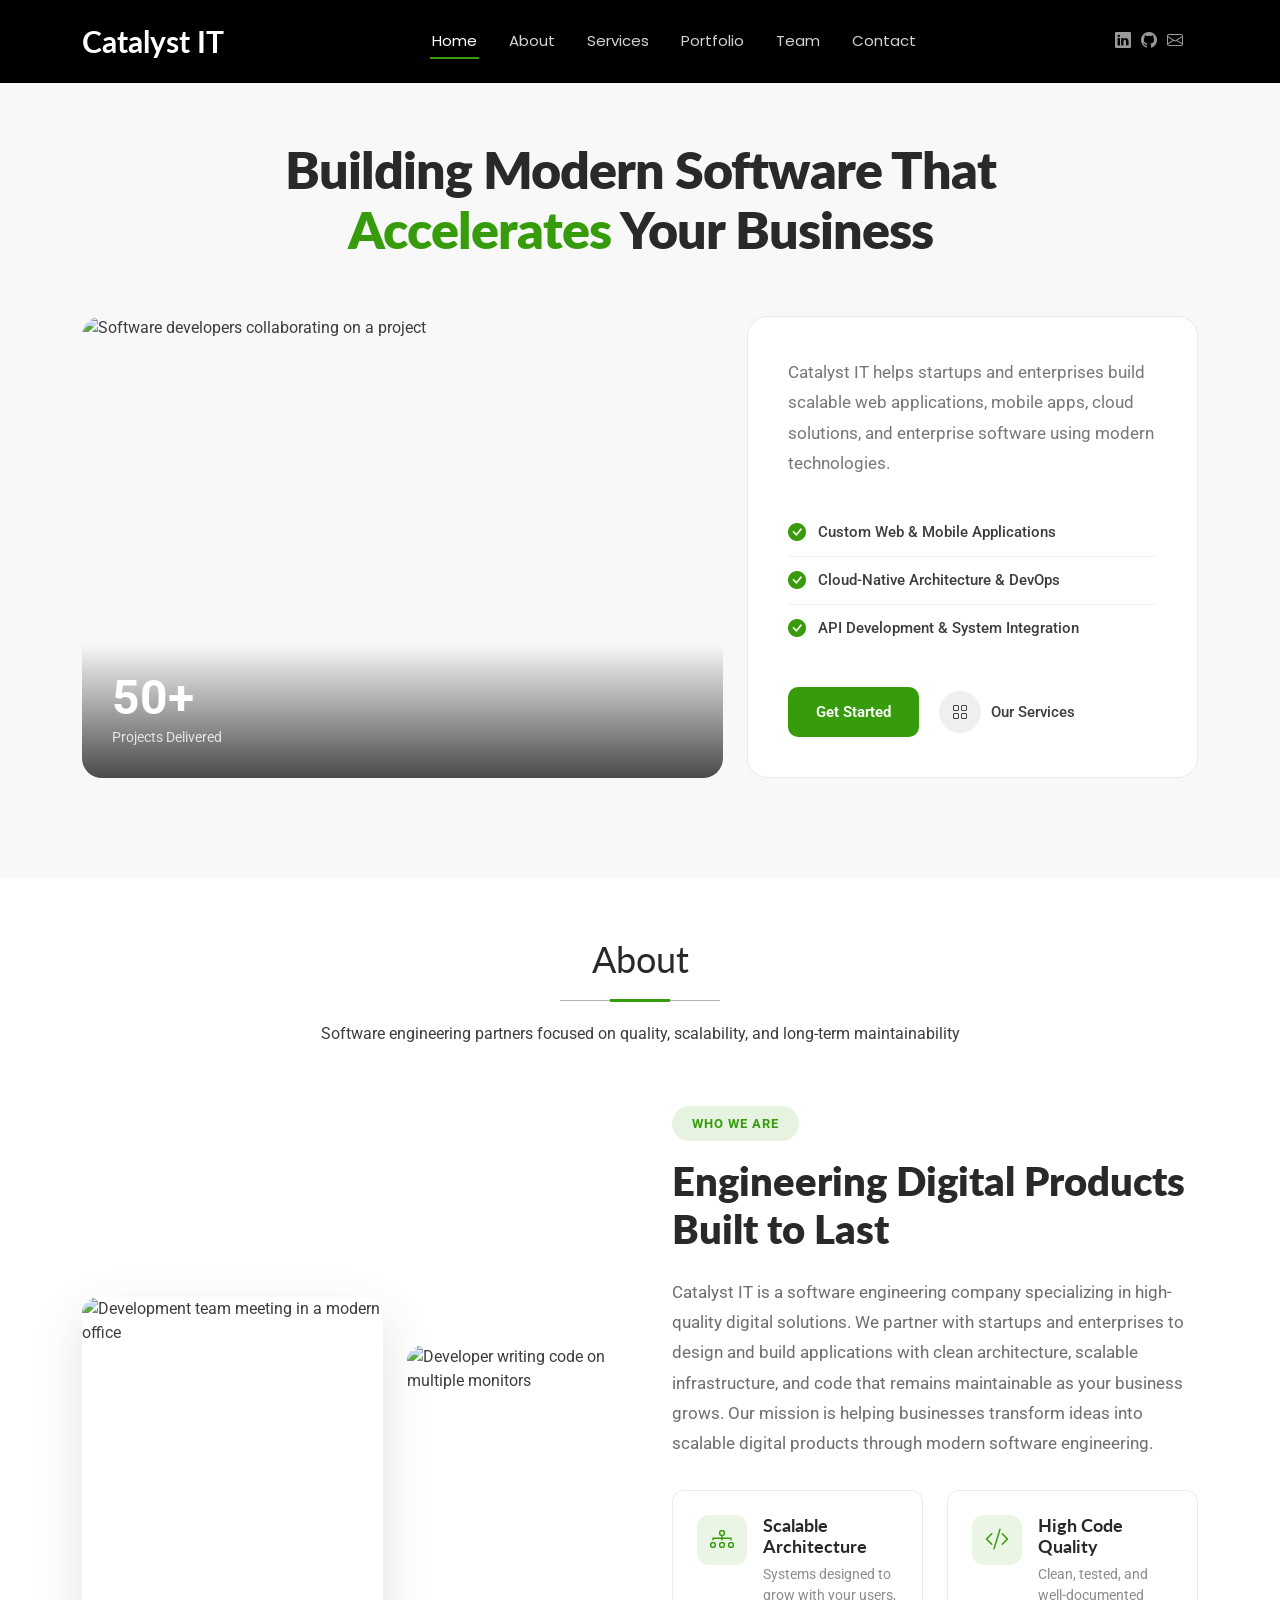
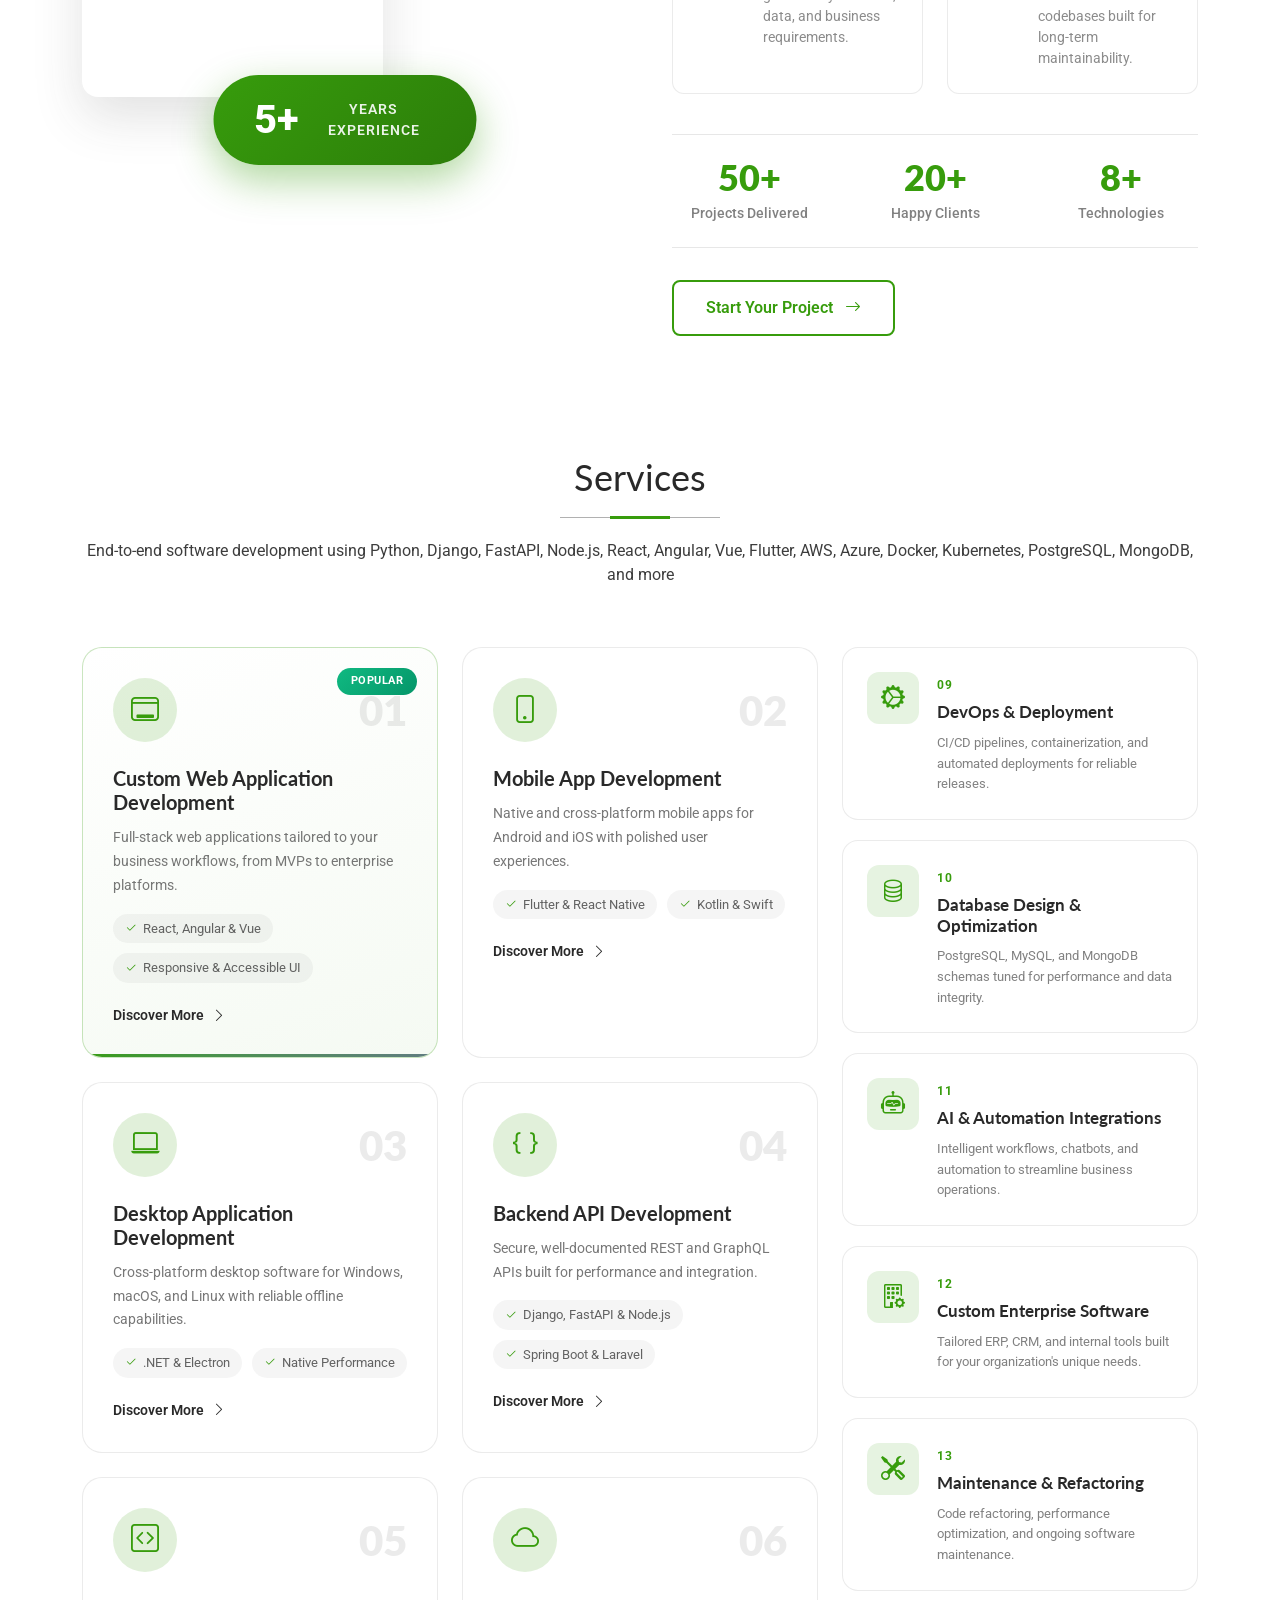
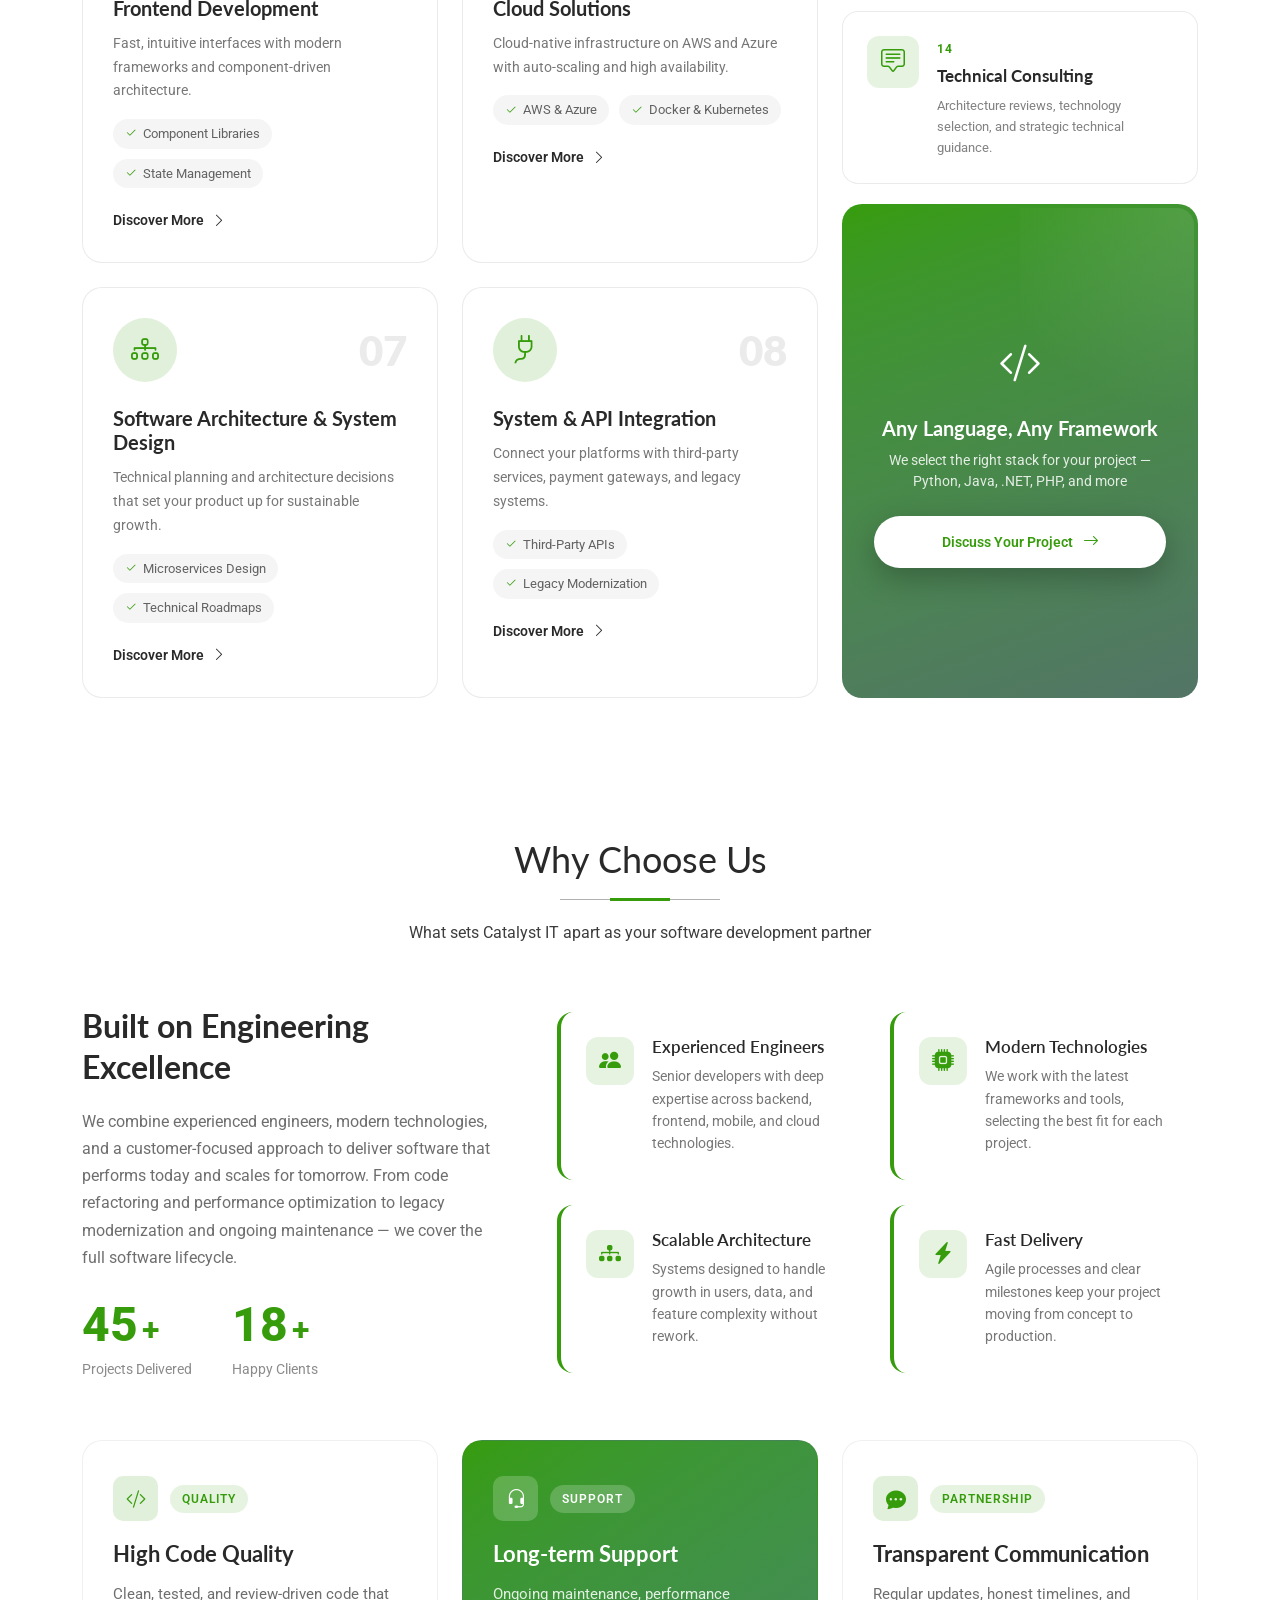
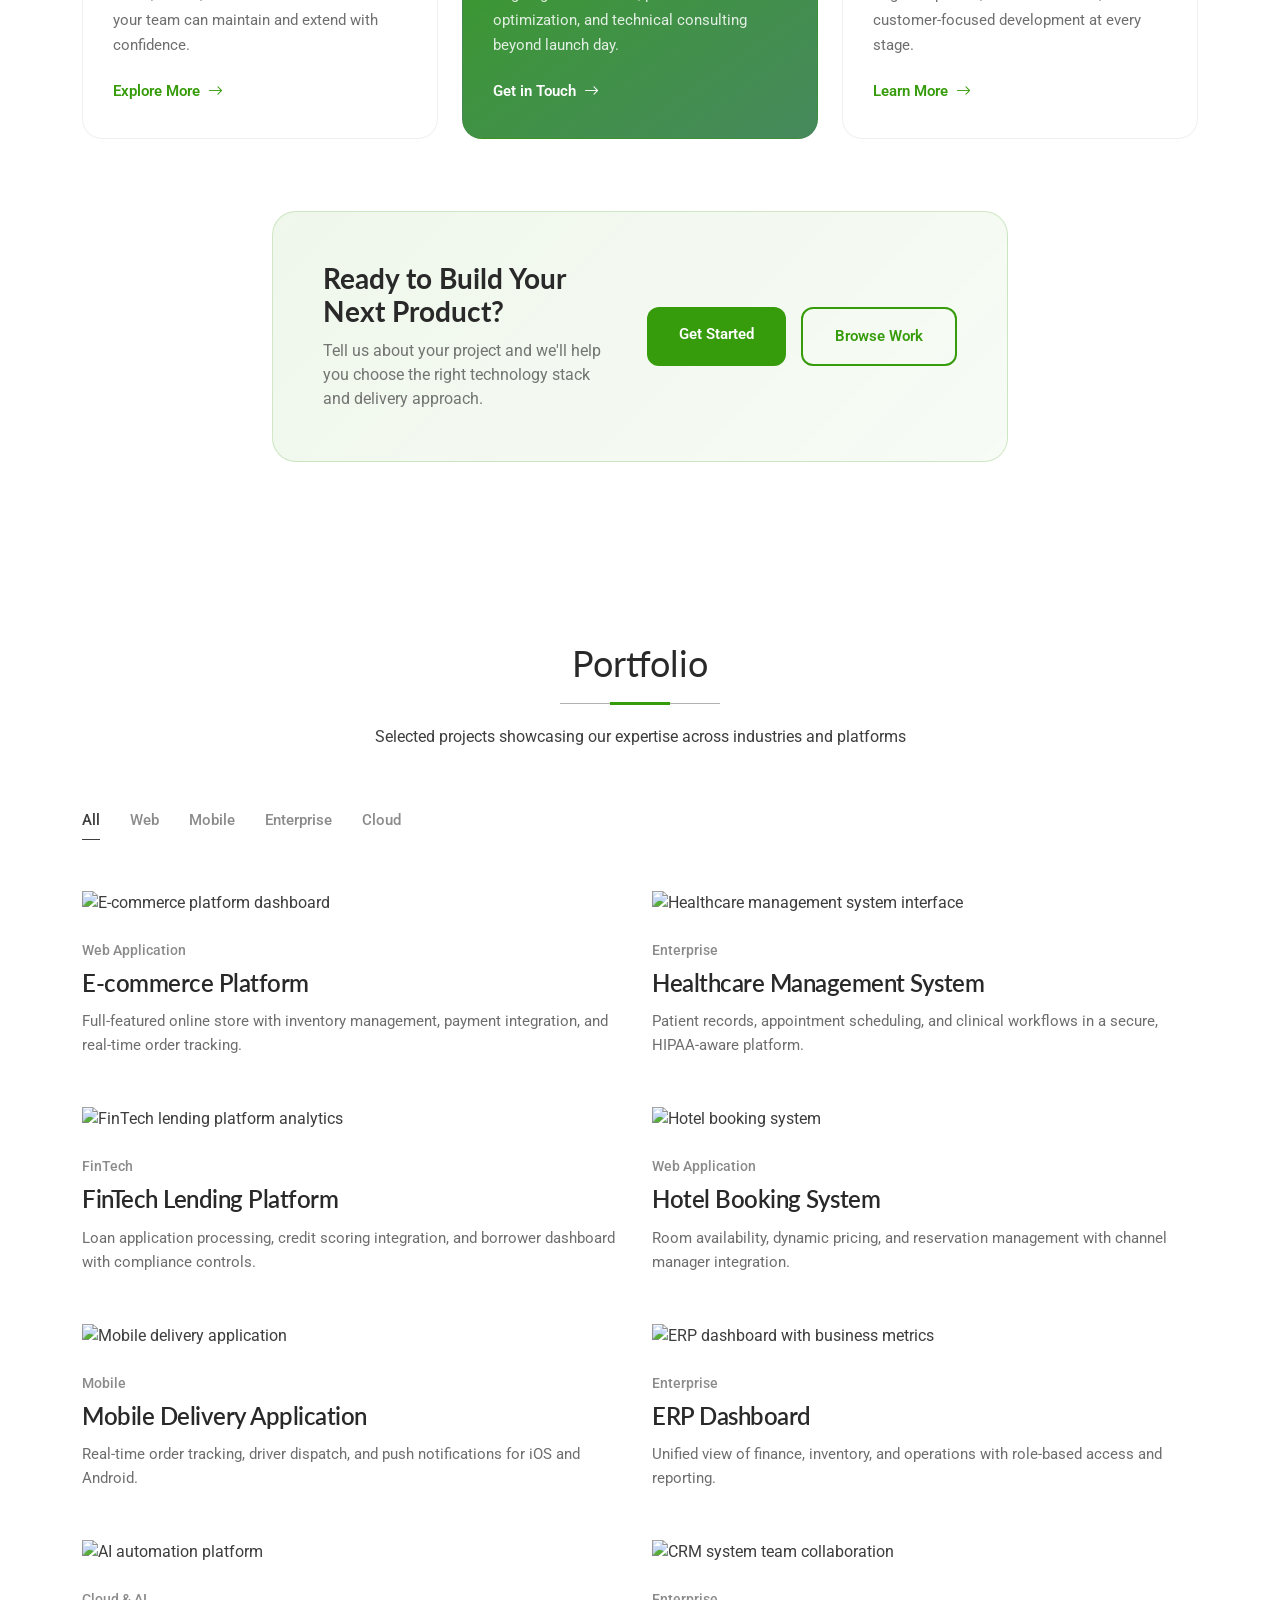
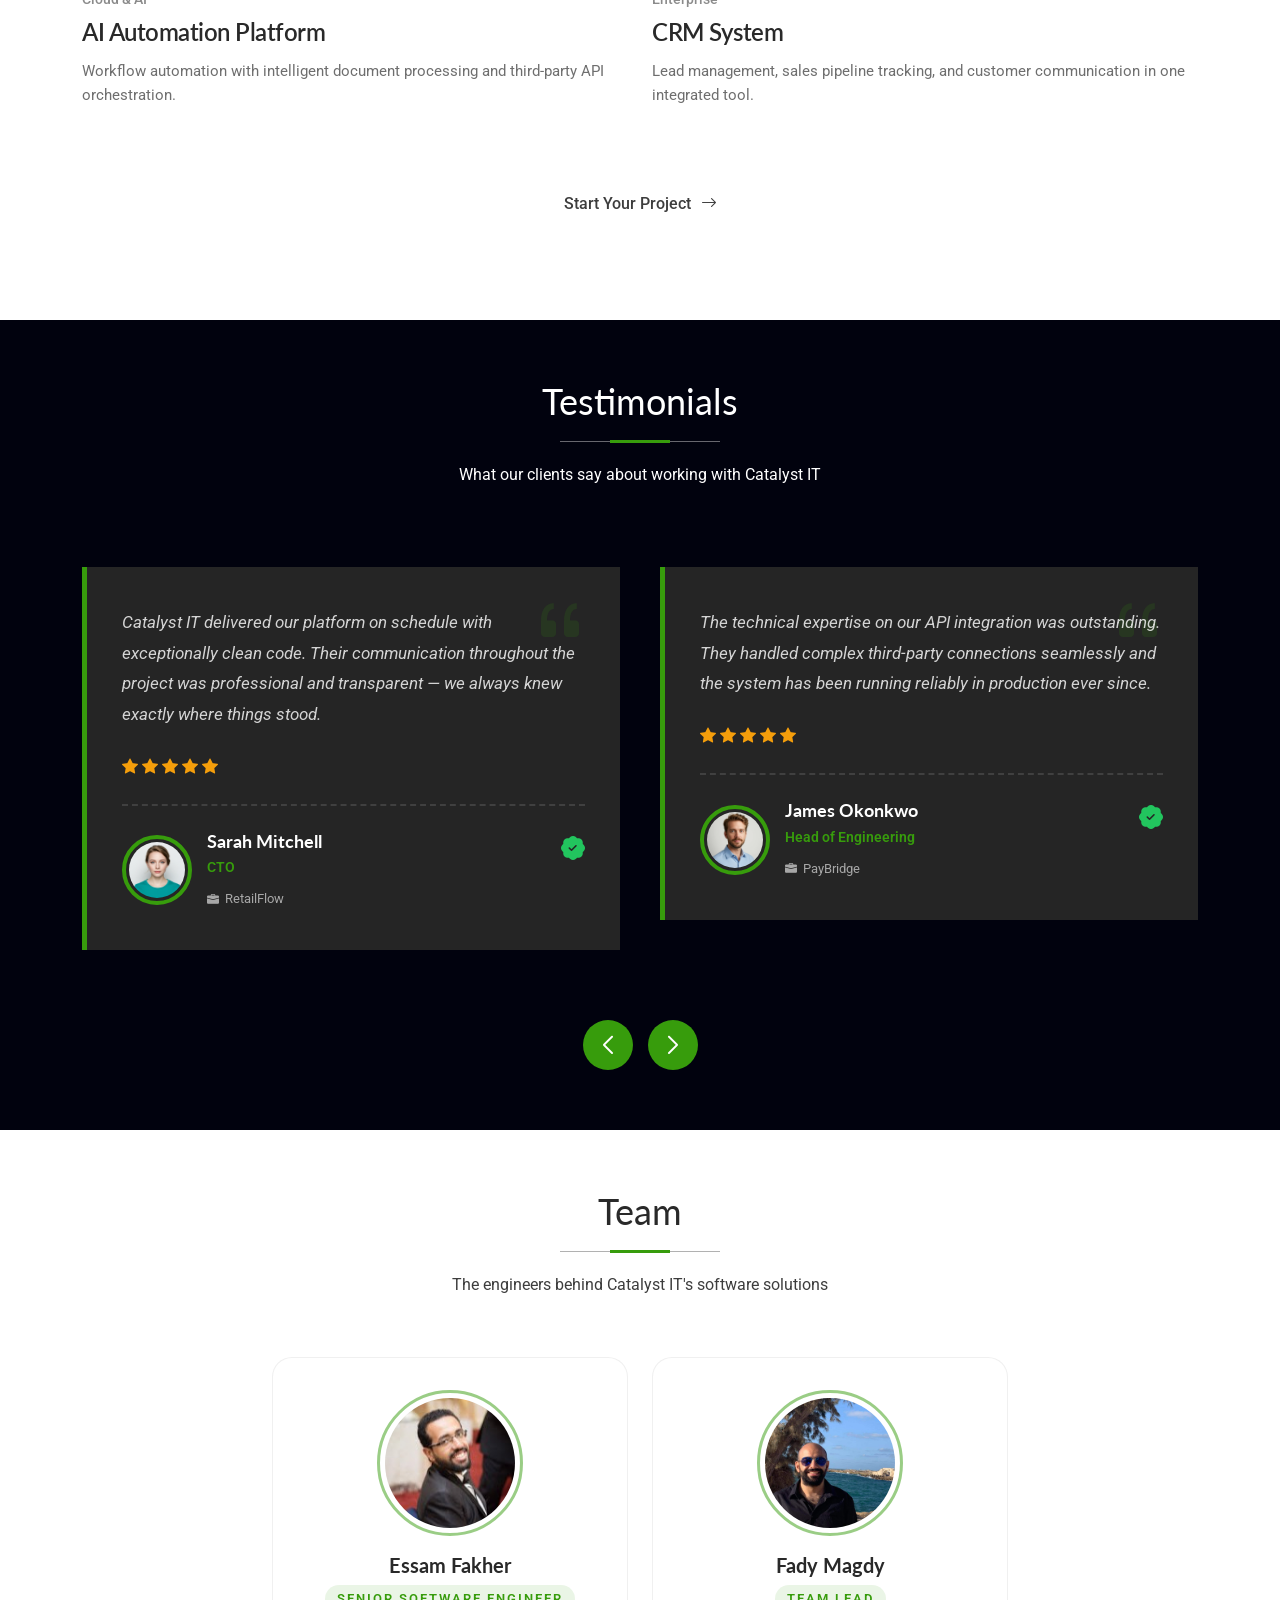
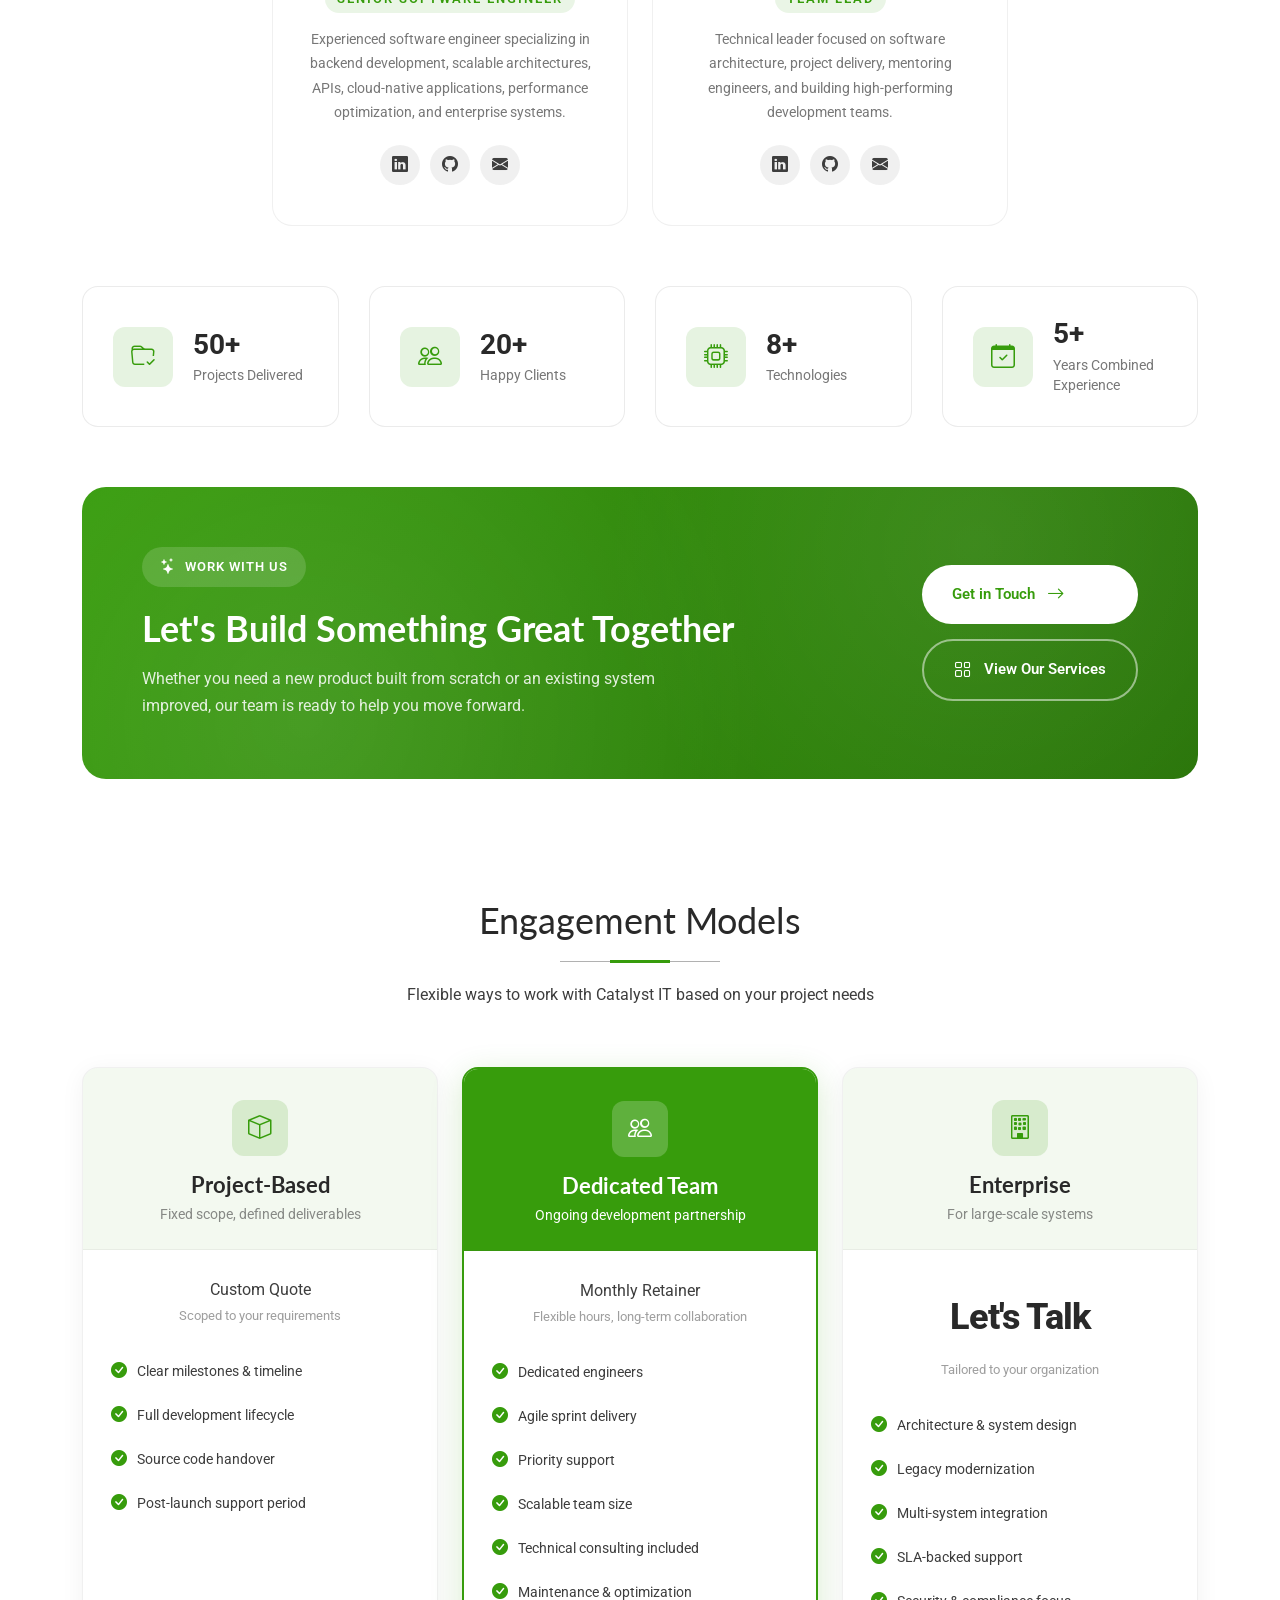
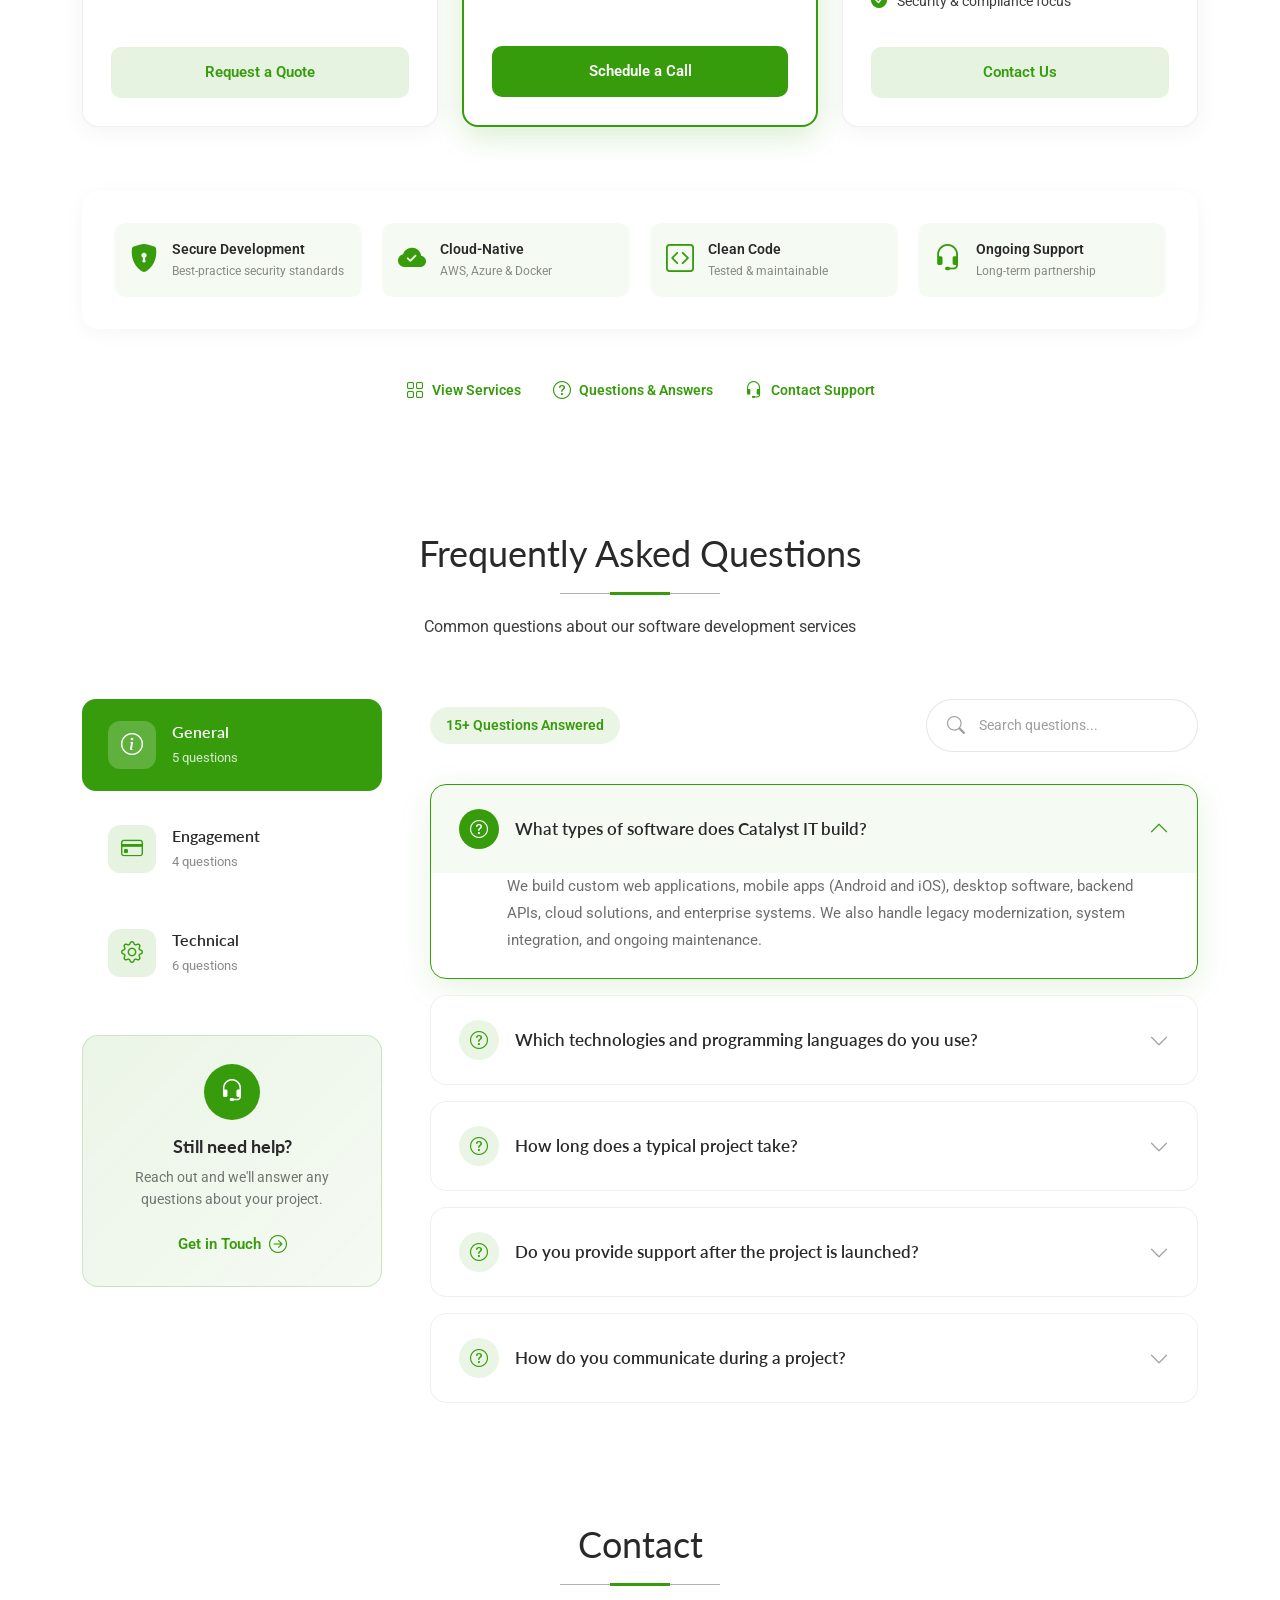
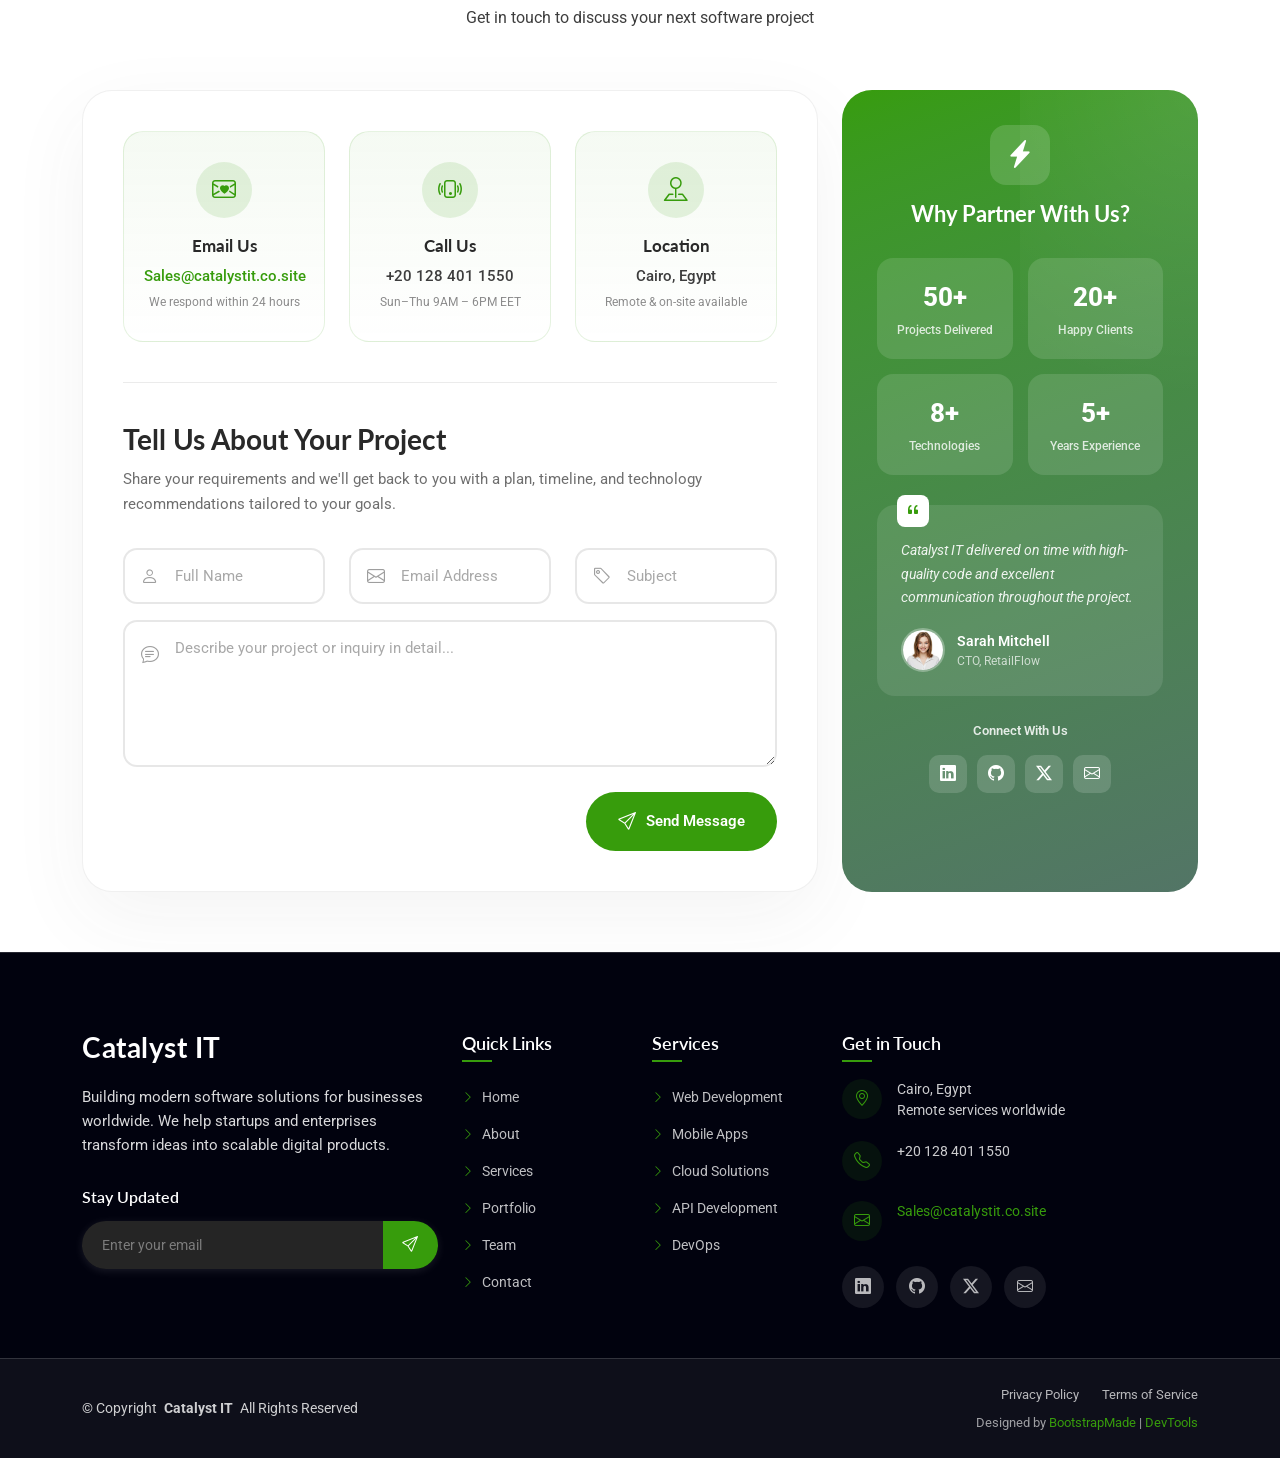
==== index.html @ 7d718349 "build Catalyst IT website" ====
<!DOCTYPE html>
<html lang="en">

<head>
  <meta charset="utf-8">
  <meta content="width=device-width, initial-scale=1.0" name="viewport">
  <title>Catalyst IT | Software Development &amp; IT Consulting</title>
  <meta name="description" content="Catalyst IT helps startups and enterprises build scalable web applications, mobile apps, cloud solutions, and enterprise software using modern technologies.">
  <meta name="keywords" content="software development, IT consulting, web application development, mobile app development, cloud solutions, backend API, DevOps, enterprise software, Catalyst IT">
  <meta property="og:title" content="Catalyst IT | Software Development &amp; IT Consulting">
  <meta property="og:description" content="Helping businesses transform ideas into scalable digital products through modern software engineering.">
  <meta property="og:type" content="website">
  <meta property="og:url" content="https://catalyst-it.com/">
  <meta property="og:image" content="https://images.unsplash.com/photo-1522071820081-009f0129c71c?w=1200&h=630&fit=crop">
  <meta name="twitter:card" content="summary_large_image">
  <meta name="twitter:title" content="Catalyst IT | Software Development &amp; IT Consulting">
  <meta name="twitter:description" content="Building modern software solutions for businesses worldwide.">

  <!-- Favicons -->
  <link href="assets/img/favicon.png" rel="icon">
  <link href="assets/img/apple-touch-icon.png" rel="apple-touch-icon">

  <!-- Fonts -->
  <link href="https://fonts.googleapis.com" rel="preconnect">
  <link href="https://fonts.gstatic.com" rel="preconnect" crossorigin>
  <link href="https://fonts.googleapis.com/css2?family=Roboto:ital,wght@0,100;0,300;0,400;0,500;0,700;0,900;1,100;1,300;1,400;1,500;1,700;1,900&family=Lato:ital,wght@0,100;0,300;0,400;0,700;0,900;1,100;1,300;1,400;1,700;1,900&family=Poppins:ital,wght@0,100;0,200;0,300;0,400;0,500;0,600;0,700;0,800;0,900;1,100;1,200;1,300;1,400;1,500;1,600;1,700;1,800;1,900&display=swap" rel="stylesheet">

  <!-- Vendor CSS Files -->
  <link href="assets/vendor/bootstrap/css/bootstrap.min.css" rel="stylesheet">
  <link href="assets/vendor/bootstrap-icons/bootstrap-icons.css" rel="stylesheet">
  <link href="assets/vendor/aos/aos.css" rel="stylesheet">
  <link href="assets/vendor/glightbox/css/glightbox.min.css" rel="stylesheet">
  <link href="assets/vendor/swiper/swiper-bundle.min.css" rel="stylesheet">

  <!-- Main CSS File -->
  <link href="assets/css/main.css" rel="stylesheet">

  <!-- =======================================================
  * Template Name: Creativo
  * Template URL: https://bootstrapmade.com/creativo-bootstrap-creative-agency-template/
  * Updated: Mar 23 2026 with Bootstrap v5.3.8
  * Author: BootstrapMade.com
  * License: https://bootstrapmade.com/license/
  ======================================================== -->
</head>

<body class="index-page">

  <header id="header" class="header d-flex align-items-center fixed-top">
    <div class="container position-relative d-flex align-items-center justify-content-between">

      <a href="index.html" class="logo d-flex align-items-center me-auto me-xl-0">
        <!-- Uncomment the line below if you also wish to use an image logo -->
        <!-- <img src="assets/img/logo.webp" alt=""> -->
        <h1 class="sitename">Catalyst IT</h1>
      </a>

      <nav id="navmenu" class="navmenu">
        <ul>
          <li><a href="#hero" class="active">Home</a></li>
          <li><a href="#about">About</a></li>
          <li><a href="#services">Services</a></li>
          <li><a href="#portfolio">Portfolio</a></li>
          <li><a href="#team">Team</a></li>
          <li><a href="#contact">Contact</a></li>
        </ul>
        <i class="mobile-nav-toggle d-xl-none bi bi-list"></i>
      </nav>

      <div class="header-social-links">
        <a href="#" class="linkedin" aria-label="LinkedIn"><i class="bi bi-linkedin"></i></a>
        <a href="#" class="github" aria-label="GitHub"><i class="bi bi-github"></i></a>
        <a href="mailto:Sales@catalystit.co.site" class="email" aria-label="Email"><i class="bi bi-envelope"></i></a>
      </div>

    </div>
  </header>

  <main class="main">

    <!-- Hero Section -->
    <section id="hero" class="hero section light-background">

      <div class="container">

        <div class="row">

          <div class="col-12" data-aos="fade-down">

            <div class="hero-header">
              <h1>Building Modern Software That <span class="highlight">Accelerates</span> Your Business</h1>
            </div>

          </div><!-- End Header Column -->

        </div>

        <div class="row g-4 mt-4">

          <div class="col-lg-7" data-aos="fade-up" data-aos-delay="100">

            <div class="media-block">
              <img src="https://images.unsplash.com/photo-1522071820081-009f0129c71c?w=1200&h=800&fit=crop" alt="Software developers collaborating on a project" class="img-fluid">
              <div class="overlay-content">
                <div class="stats-item">
                  <span class="number">50+</span>
                  <span class="label">Projects Delivered</span>
                </div>
              </div>
            </div>

          </div><!-- End Media Column -->

          <div class="col-lg-5" data-aos="fade-up" data-aos-delay="200">

            <div class="info-block">
              <p class="lead-text">Catalyst IT helps startups and enterprises build scalable web applications, mobile apps, cloud solutions, and enterprise software using modern technologies.</p>

              <ul class="feature-list">
                <li><i class="bi bi-check-circle-fill"></i> Custom Web &amp; Mobile Applications</li>
                <li><i class="bi bi-check-circle-fill"></i> Cloud-Native Architecture &amp; DevOps</li>
                <li><i class="bi bi-check-circle-fill"></i> API Development &amp; System Integration</li>
              </ul>

              <div class="action-row">
                <a href="#contact" class="btn-get-started">Get Started</a>
                <a href="#services" class="btn-contact">
                  <i class="bi bi-grid"></i>
                  <span>Our Services</span>
                </a>
              </div>
            </div>

          </div><!-- End Info Column -->

        </div>

      </div>

    </section><!-- /Hero Section -->

    <!-- About Section -->
    <section id="about" class="about section">

      <!-- Section Title -->
      <div class="container section-title" data-aos="fade-up">
        <h2>About</h2>
        <p>Software engineering partners focused on quality, scalability, and long-term maintainability</p>
      </div><!-- End Section Title -->

      <div class="container" data-aos="fade-up" data-aos-delay="100">

        <div class="about-wrapper">

          <div class="image-gallery" data-aos="zoom-in" data-aos-delay="200">
            <div class="gallery-grid">
              <div class="gallery-item main-image">
                <img src="https://images.unsplash.com/photo-1600880292203-757bb62b4baf?w=800&h=1000&fit=crop" alt="Development team meeting in a modern office" class="img-fluid" loading="lazy">
              </div>
              <div class="gallery-item side-image">
                <img src="https://images.unsplash.com/photo-1461749280684-dccba630e2f6?w=600&h=600&fit=crop" alt="Developer writing code on multiple monitors" class="img-fluid" loading="lazy">
              </div>
            </div>
            <div class="experience-badge">
              <div class="badge-inner">
                <span class="number">5+</span>
                <span class="label">Years Experience</span>
              </div>
            </div>
          </div>

          <div class="info-panel" data-aos="fade-up" data-aos-delay="300">

            <div class="panel-header">
              <span class="tagline">Who We Are</span>
              <h2>Engineering Digital Products Built to Last</h2>
            </div>

            <p class="description">
              Catalyst IT is a software engineering company specializing in high-quality digital solutions. We partner with startups and enterprises to design and build applications with clean architecture, scalable infrastructure, and code that remains maintainable as your business grows. Our mission is helping businesses transform ideas into scalable digital products through modern software engineering.
            </p>

            <div class="highlights-row">
              <div class="highlight-box" data-aos="fade-up" data-aos-delay="350">
                <div class="icon-wrap">
                  <i class="bi bi-diagram-3"></i>
                </div>
                <div class="highlight-content">
                  <h4>Scalable Architecture</h4>
                  <p>Systems designed to grow with your users, data, and business requirements.</p>
                </div>
              </div>
              <div class="highlight-box" data-aos="fade-up" data-aos-delay="400">
                <div class="icon-wrap">
                  <i class="bi bi-code-slash"></i>
                </div>
                <div class="highlight-content">
                  <h4>High Code Quality</h4>
                  <p>Clean, tested, and well-documented codebases built for long-term maintainability.</p>
                </div>
              </div>
            </div>

            <div class="stats-row" data-aos="fade-up" data-aos-delay="450">
              <div class="stat-block">
                <h3>50+</h3>
                <span>Projects Delivered</span>
              </div>
              <div class="stat-block">
                <h3>20+</h3>
                <span>Happy Clients</span>
              </div>
              <div class="stat-block">
                <h3>8+</h3>
                <span>Technologies</span>
              </div>
            </div>

            <a href="#contact" class="cta-button">Start Your Project <i class="bi bi-arrow-right"></i></a>

          </div>

        </div>

      </div>

    </section><!-- /About Section -->

    <!-- Services Section -->
    <section id="services" class="services section">

      <!-- Section Title -->
      <div class="container section-title" data-aos="fade-up">
        <h2>Services</h2>
        <p>End-to-end software development using Python, Django, FastAPI, Node.js, React, Angular, Vue, Flutter, AWS, Azure, Docker, Kubernetes, PostgreSQL, MongoDB, and more</p>
      </div><!-- End Section Title -->

      <div class="container" data-aos="fade-up" data-aos-delay="100">

        <div class="row g-4">
          <div class="col-lg-8">
            <div class="row g-4">
              <div class="col-md-6" data-aos="fade-right" data-aos-delay="150">
                <div class="service-card highlighted">
                  <div class="card-badge">Popular</div>
                  <div class="card-header">
                    <div class="icon-circle">
                      <i class="bi bi-window-desktop"></i>
                    </div>
                    <span class="service-num">01</span>
                  </div>
                  <div class="card-body">
                    <h4><a href="service-details.html">Custom Web Application Development</a></h4>
                    <p>Full-stack web applications tailored to your business workflows, from MVPs to enterprise platforms.</p>
                    <ul class="feature-list">
                      <li><i class="bi bi-check2"></i> React, Angular &amp; Vue</li>
                      <li><i class="bi bi-check2"></i> Responsive &amp; Accessible UI</li>
                    </ul>
                  </div>
                  <a href="service-details.html" class="card-link">
                    <span>Discover More</span>
                    <i class="bi bi-chevron-right"></i>
                  </a>
                </div>
              </div><!-- End Service Card -->

              <div class="col-md-6" data-aos="fade-left" data-aos-delay="200">
                <div class="service-card">
                  <div class="card-header">
                    <div class="icon-circle">
                      <i class="bi bi-phone"></i>
                    </div>
                    <span class="service-num">02</span>
                  </div>
                  <div class="card-body">
                    <h4><a href="service-details.html">Mobile App Development</a></h4>
                    <p>Native and cross-platform mobile apps for Android and iOS with polished user experiences.</p>
                    <ul class="feature-list">
                      <li><i class="bi bi-check2"></i> Flutter &amp; React Native</li>
                      <li><i class="bi bi-check2"></i> Kotlin &amp; Swift</li>
                    </ul>
                  </div>
                  <a href="service-details.html" class="card-link">
                    <span>Discover More</span>
                    <i class="bi bi-chevron-right"></i>
                  </a>
                </div>
              </div><!-- End Service Card -->

              <div class="col-md-6" data-aos="fade-right" data-aos-delay="250">
                <div class="service-card">
                  <div class="card-header">
                    <div class="icon-circle">
                      <i class="bi bi-laptop"></i>
                    </div>
                    <span class="service-num">03</span>
                  </div>
                  <div class="card-body">
                    <h4><a href="service-details.html">Desktop Application Development</a></h4>
                    <p>Cross-platform desktop software for Windows, macOS, and Linux with reliable offline capabilities.</p>
                    <ul class="feature-list">
                      <li><i class="bi bi-check2"></i> .NET &amp; Electron</li>
                      <li><i class="bi bi-check2"></i> Native Performance</li>
                    </ul>
                  </div>
                  <a href="service-details.html" class="card-link">
                    <span>Discover More</span>
                    <i class="bi bi-chevron-right"></i>
                  </a>
                </div>
              </div><!-- End Service Card -->

              <div class="col-md-6" data-aos="fade-left" data-aos-delay="300">
                <div class="service-card">
                  <div class="card-header">
                    <div class="icon-circle">
                      <i class="bi bi-braces"></i>
                    </div>
                    <span class="service-num">04</span>
                  </div>
                  <div class="card-body">
                    <h4><a href="service-details.html">Backend API Development</a></h4>
                    <p>Secure, well-documented REST and GraphQL APIs built for performance and integration.</p>
                    <ul class="feature-list">
                      <li><i class="bi bi-check2"></i> Django, FastAPI &amp; Node.js</li>
                      <li><i class="bi bi-check2"></i> Spring Boot &amp; Laravel</li>
                    </ul>
                  </div>
                  <a href="service-details.html" class="card-link">
                    <span>Discover More</span>
                    <i class="bi bi-chevron-right"></i>
                  </a>
                </div>
              </div><!-- End Service Card -->

              <div class="col-md-6" data-aos="fade-right" data-aos-delay="350">
                <div class="service-card">
                  <div class="card-header">
                    <div class="icon-circle">
                      <i class="bi bi-code-square"></i>
                    </div>
                    <span class="service-num">05</span>
                  </div>
                  <div class="card-body">
                    <h4><a href="service-details.html">Frontend Development</a></h4>
                    <p>Fast, intuitive interfaces with modern frameworks and component-driven architecture.</p>
                    <ul class="feature-list">
                      <li><i class="bi bi-check2"></i> Component Libraries</li>
                      <li><i class="bi bi-check2"></i> State Management</li>
                    </ul>
                  </div>
                  <a href="service-details.html" class="card-link">
                    <span>Discover More</span>
                    <i class="bi bi-chevron-right"></i>
                  </a>
                </div>
              </div><!-- End Service Card -->

              <div class="col-md-6" data-aos="fade-left" data-aos-delay="400">
                <div class="service-card">
                  <div class="card-header">
                    <div class="icon-circle">
                      <i class="bi bi-cloud"></i>
                    </div>
                    <span class="service-num">06</span>
                  </div>
                  <div class="card-body">
                    <h4><a href="service-details.html">Cloud Solutions</a></h4>
                    <p>Cloud-native infrastructure on AWS and Azure with auto-scaling and high availability.</p>
                    <ul class="feature-list">
                      <li><i class="bi bi-check2"></i> AWS &amp; Azure</li>
                      <li><i class="bi bi-check2"></i> Docker &amp; Kubernetes</li>
                    </ul>
                  </div>
                  <a href="service-details.html" class="card-link">
                    <span>Discover More</span>
                    <i class="bi bi-chevron-right"></i>
                  </a>
                </div>
              </div><!-- End Service Card -->

              <div class="col-md-6" data-aos="fade-right" data-aos-delay="450">
                <div class="service-card">
                  <div class="card-header">
                    <div class="icon-circle">
                      <i class="bi bi-diagram-3"></i>
                    </div>
                    <span class="service-num">07</span>
                  </div>
                  <div class="card-body">
                    <h4><a href="service-details.html">Software Architecture &amp; System Design</a></h4>
                    <p>Technical planning and architecture decisions that set your product up for sustainable growth.</p>
                    <ul class="feature-list">
                      <li><i class="bi bi-check2"></i> Microservices Design</li>
                      <li><i class="bi bi-check2"></i> Technical Roadmaps</li>
                    </ul>
                  </div>
                  <a href="service-details.html" class="card-link">
                    <span>Discover More</span>
                    <i class="bi bi-chevron-right"></i>
                  </a>
                </div>
              </div><!-- End Service Card -->

              <div class="col-md-6" data-aos="fade-left" data-aos-delay="500">
                <div class="service-card">
                  <div class="card-header">
                    <div class="icon-circle">
                      <i class="bi bi-plug"></i>
                    </div>
                    <span class="service-num">08</span>
                  </div>
                  <div class="card-body">
                    <h4><a href="service-details.html">System &amp; API Integration</a></h4>
                    <p>Connect your platforms with third-party services, payment gateways, and legacy systems.</p>
                    <ul class="feature-list">
                      <li><i class="bi bi-check2"></i> Third-Party APIs</li>
                      <li><i class="bi bi-check2"></i> Legacy Modernization</li>
                    </ul>
                  </div>
                  <a href="service-details.html" class="card-link">
                    <span>Discover More</span>
                    <i class="bi bi-chevron-right"></i>
                  </a>
                </div>
              </div><!-- End Service Card -->
            </div>
          </div>

          <div class="col-lg-4">
            <div class="services-sidebar" data-aos="fade-up" data-aos-delay="350">
              <div class="sidebar-service-item">
                <div class="sidebar-icon">
                  <i class="bi bi-gear-wide-connected"></i>
                </div>
                <div class="sidebar-content">
                  <span class="sidebar-num">09</span>
                  <h5><a href="service-details.html">DevOps &amp; Deployment</a></h5>
                  <p>CI/CD pipelines, containerization, and automated deployments for reliable releases.</p>
                </div>
              </div><!-- End Sidebar Service -->

              <div class="sidebar-service-item">
                <div class="sidebar-icon">
                  <i class="bi bi-database"></i>
                </div>
                <div class="sidebar-content">
                  <span class="sidebar-num">10</span>
                  <h5><a href="service-details.html">Database Design &amp; Optimization</a></h5>
                  <p>PostgreSQL, MySQL, and MongoDB schemas tuned for performance and data integrity.</p>
                </div>
              </div><!-- End Sidebar Service -->

              <div class="sidebar-service-item">
                <div class="sidebar-icon">
                  <i class="bi bi-robot"></i>
                </div>
                <div class="sidebar-content">
                  <span class="sidebar-num">11</span>
                  <h5><a href="service-details.html">AI &amp; Automation Integrations</a></h5>
                  <p>Intelligent workflows, chatbots, and automation to streamline business operations.</p>
                </div>
              </div><!-- End Sidebar Service -->

              <div class="sidebar-service-item">
                <div class="sidebar-icon">
                  <i class="bi bi-building-gear"></i>
                </div>
                <div class="sidebar-content">
                  <span class="sidebar-num">12</span>
                  <h5><a href="service-details.html">Custom Enterprise Software</a></h5>
                  <p>Tailored ERP, CRM, and internal tools built for your organization's unique needs.</p>
                </div>
              </div><!-- End Sidebar Service -->

              <div class="sidebar-service-item">
                <div class="sidebar-icon">
                  <i class="bi bi-tools"></i>
                </div>
                <div class="sidebar-content">
                  <span class="sidebar-num">13</span>
                  <h5><a href="service-details.html">Maintenance &amp; Refactoring</a></h5>
                  <p>Code refactoring, performance optimization, and ongoing software maintenance.</p>
                </div>
              </div><!-- End Sidebar Service -->

              <div class="sidebar-service-item">
                <div class="sidebar-icon">
                  <i class="bi bi-chat-square-text"></i>
                </div>
                <div class="sidebar-content">
                  <span class="sidebar-num">14</span>
                  <h5><a href="service-details.html">Technical Consulting</a></h5>
                  <p>Architecture reviews, technology selection, and strategic technical guidance.</p>
                </div>
              </div><!-- End Sidebar Service -->

              <div class="sidebar-cta">
                <div class="cta-inner">
                  <i class="bi bi-code-slash"></i>
                  <h4>Any Language, Any Framework</h4>
                  <p>We select the right stack for your project — Python, Java, .NET, PHP, and more</p>
                  <a href="#contact" class="cta-button">
                    Discuss Your Project
                    <i class="bi bi-arrow-right"></i>
                  </a>
                </div>
              </div>
            </div>
          </div>
        </div>

      </div>

    </section><!-- /Services Section -->

    <!-- Why Us Section -->
    <section id="why-us" class="why-us section">

      <!-- Section Title -->
      <div class="container section-title" data-aos="fade-up">
        <h2>Why Choose Us</h2>
        <p>What sets Catalyst IT apart as your software development partner</p>
      </div><!-- End Section Title -->

      <div class="container" data-aos="fade-up" data-aos-delay="100">

        <div class="row align-items-center mb-5">
          <div class="col-lg-5" data-aos="fade-right" data-aos-delay="150">
            <div class="intro-content">
              <h3>Built on Engineering Excellence</h3>
              <p class="intro-text">We combine experienced engineers, modern technologies, and a customer-focused approach to deliver software that performs today and scales for tomorrow. From code refactoring and performance optimization to legacy modernization and ongoing maintenance — we cover the full software lifecycle.</p>
              <div class="stats-row">
                <div class="stat-item">
                  <span class="stat-value purecounter" data-purecounter-start="0" data-purecounter-end="50" data-purecounter-duration="2">50</span>
                  <span class="stat-unit">+</span>
                  <span class="stat-desc">Projects Delivered</span>
                </div>
                <div class="stat-item">
                  <span class="stat-value purecounter" data-purecounter-start="0" data-purecounter-end="20" data-purecounter-duration="2">20</span>
                  <span class="stat-unit">+</span>
                  <span class="stat-desc">Happy Clients</span>
                </div>
              </div>
            </div>
          </div>

          <div class="col-lg-7" data-aos="fade-left" data-aos-delay="200">
            <div class="features-grid">
              <div class="grid-item">
                <div class="grid-icon">
                  <i class="bi bi-people-fill"></i>
                </div>
                <div class="grid-content">
                  <h5>Experienced Engineers</h5>
                  <p>Senior developers with deep expertise across backend, frontend, mobile, and cloud technologies.</p>
                </div>
              </div><!-- End Grid Item -->

              <div class="grid-item">
                <div class="grid-icon">
                  <i class="bi bi-cpu-fill"></i>
                </div>
                <div class="grid-content">
                  <h5>Modern Technologies</h5>
                  <p>We work with the latest frameworks and tools, selecting the best fit for each project.</p>
                </div>
              </div><!-- End Grid Item -->

              <div class="grid-item">
                <div class="grid-icon">
                  <i class="bi bi-diagram-3-fill"></i>
                </div>
                <div class="grid-content">
                  <h5>Scalable Architecture</h5>
                  <p>Systems designed to handle growth in users, data, and feature complexity without rework.</p>
                </div>
              </div><!-- End Grid Item -->

              <div class="grid-item">
                <div class="grid-icon">
                  <i class="bi bi-lightning-charge-fill"></i>
                </div>
                <div class="grid-content">
                  <h5>Fast Delivery</h5>
                  <p>Agile processes and clear milestones keep your project moving from concept to production.</p>
                </div>
              </div><!-- End Grid Item -->
            </div>
          </div>
        </div>

        <div class="highlight-cards">
          <div class="row g-4">
            <div class="col-lg-4" data-aos="zoom-in" data-aos-delay="100">
              <div class="highlight-card">
                <div class="card-header">
                  <i class="bi bi-code-slash"></i>
                  <span class="card-badge">Quality</span>
                </div>
                <h4>High Code Quality</h4>
                <p>Clean, tested, and review-driven code that your team can maintain and extend with confidence.</p>
                <a href="#services" class="card-link">Explore More <i class="bi bi-arrow-right"></i></a>
              </div>
            </div><!-- End Highlight Card -->

            <div class="col-lg-4" data-aos="zoom-in" data-aos-delay="200">
              <div class="highlight-card featured">
                <div class="card-header">
                  <i class="bi bi-headset"></i>
                  <span class="card-badge">Support</span>
                </div>
                <h4>Long-term Support</h4>
                <p>Ongoing maintenance, performance optimization, and technical consulting beyond launch day.</p>
                <a href="#contact" class="card-link">Get in Touch <i class="bi bi-arrow-right"></i></a>
              </div>
            </div><!-- End Highlight Card -->

            <div class="col-lg-4" data-aos="zoom-in" data-aos-delay="300">
              <div class="highlight-card">
                <div class="card-header">
                  <i class="bi bi-chat-dots-fill"></i>
                  <span class="card-badge">Partnership</span>
                </div>
                <h4>Transparent Communication</h4>
                <p>Regular updates, honest timelines, and customer-focused development at every stage.</p>
                <a href="#about" class="card-link">Learn More <i class="bi bi-arrow-right"></i></a>
              </div>
            </div><!-- End Highlight Card -->
          </div>
        </div>

        <div class="row mt-5 pt-4">
          <div class="col-lg-8 offset-lg-2" data-aos="fade-up" data-aos-delay="100">
            <div class="cta-banner">
              <div class="cta-content">
                <h3>Ready to Build Your Next Product?</h3>
                <p>Tell us about your project and we'll help you choose the right technology stack and delivery approach.</p>
              </div>
              <div class="cta-actions">
                <a href="#contact" class="btn-cta-primary">Get Started</a>
                <a href="#portfolio" class="btn-cta-secondary">Browse Work</a>
              </div>
            </div>
          </div>
        </div>

      </div>

    </section><!-- /Why Us Section -->

    <!-- Portfolio Section -->
    <section id="portfolio" class="portfolio section">

      <!-- Section Title -->
      <div class="container section-title" data-aos="fade-up">
        <h2>Portfolio</h2>
        <p>Selected projects showcasing our expertise across industries and platforms</p>
      </div><!-- End Section Title -->

      <div class="container">

        <div class="isotope-layout" data-default-filter="*" data-layout="masonry" data-sort="original-order">

          <div class="filter-header" data-aos="fade-up" data-aos-delay="100">
            <ul class="portfolio-filters isotope-filters">
              <li data-filter="*" class="filter-active">All</li>
              <li data-filter=".filter-web">Web</li>
              <li data-filter=".filter-mobile">Mobile</li>
              <li data-filter=".filter-enterprise">Enterprise</li>
              <li data-filter=".filter-cloud">Cloud</li>
            </ul>
          </div><!-- End Filter Header -->

          <div class="row g-4 isotope-container" data-aos="fade-up" data-aos-delay="200">

            <div class="col-lg-6 col-md-6 portfolio-item isotope-item filter-web">
              <div class="portfolio-card">
                <div class="portfolio-image">
                  <img src="https://images.unsplash.com/photo-1556742049-0cfed4f6a45d?w=800&h=600&fit=crop" class="img-fluid" alt="E-commerce platform dashboard" loading="lazy">
                  <div class="portfolio-overlay">
                    <div class="overlay-actions">
                      <a href="https://images.unsplash.com/photo-1556742049-0cfed4f6a45d?w=1200&h=900&fit=crop" title="E-commerce Platform" data-gallery="portfolio-gallery-web" class="glightbox action-btn"><i class="bi bi-arrows-fullscreen"></i></a>
                      <a href="portfolio-details.html" title="View Project" class="action-btn"><i class="bi bi-arrow-right"></i></a>
                    </div>
                  </div>
                </div>
                <div class="portfolio-content">
                  <span class="portfolio-category">Web Application</span>
                  <h4 class="portfolio-title">E-commerce Platform</h4>
                  <p>Full-featured online store with inventory management, payment integration, and real-time order tracking.</p>
                </div>
              </div>
            </div><!-- End Portfolio Item -->

            <div class="col-lg-6 col-md-6 portfolio-item isotope-item filter-enterprise">
              <div class="portfolio-card">
                <div class="portfolio-image">
                  <img src="https://images.unsplash.com/photo-1576091160550-2173dba999ef?w=800&h=600&fit=crop" class="img-fluid" alt="Healthcare management system interface" loading="lazy">
                  <div class="portfolio-overlay">
                    <div class="overlay-actions">
                      <a href="https://images.unsplash.com/photo-1576091160550-2173dba999ef?w=1200&h=900&fit=crop" title="Healthcare Management System" data-gallery="portfolio-gallery-enterprise" class="glightbox action-btn"><i class="bi bi-arrows-fullscreen"></i></a>
                      <a href="portfolio-details.html" title="View Project" class="action-btn"><i class="bi bi-arrow-right"></i></a>
                    </div>
                  </div>
                </div>
                <div class="portfolio-content">
                  <span class="portfolio-category">Enterprise</span>
                  <h4 class="portfolio-title">Healthcare Management System</h4>
                  <p>Patient records, appointment scheduling, and clinical workflows in a secure, HIPAA-aware platform.</p>
                </div>
              </div>
            </div><!-- End Portfolio Item -->

            <div class="col-lg-6 col-md-6 portfolio-item isotope-item filter-web">
              <div class="portfolio-card">
                <div class="portfolio-image">
                  <img src="https://images.unsplash.com/photo-1551288049-bebda4e38f71?w=800&h=600&fit=crop" class="img-fluid" alt="FinTech lending platform analytics" loading="lazy">
                  <div class="portfolio-overlay">
                    <div class="overlay-actions">
                      <a href="https://images.unsplash.com/photo-1551288049-bebda4e38f71?w=1200&h=900&fit=crop" title="FinTech Lending Platform" data-gallery="portfolio-gallery-web" class="glightbox action-btn"><i class="bi bi-arrows-fullscreen"></i></a>
                      <a href="portfolio-details.html" title="View Project" class="action-btn"><i class="bi bi-arrow-right"></i></a>
                    </div>
                  </div>
                </div>
                <div class="portfolio-content">
                  <span class="portfolio-category">FinTech</span>
                  <h4 class="portfolio-title">FinTech Lending Platform</h4>
                  <p>Loan application processing, credit scoring integration, and borrower dashboard with compliance controls.</p>
                </div>
              </div>
            </div><!-- End Portfolio Item -->

            <div class="col-lg-6 col-md-6 portfolio-item isotope-item filter-web">
              <div class="portfolio-card">
                <div class="portfolio-image">
                  <img src="https://images.unsplash.com/photo-1566073771259-6a8506099945?w=800&h=600&fit=crop" class="img-fluid" alt="Hotel booking system" loading="lazy">
                  <div class="portfolio-overlay">
                    <div class="overlay-actions">
                      <a href="https://images.unsplash.com/photo-1566073771259-6a8506099945?w=1200&h=900&fit=crop" title="Hotel Booking System" data-gallery="portfolio-gallery-web" class="glightbox action-btn"><i class="bi bi-arrows-fullscreen"></i></a>
                      <a href="portfolio-details.html" title="View Project" class="action-btn"><i class="bi bi-arrow-right"></i></a>
                    </div>
                  </div>
                </div>
                <div class="portfolio-content">
                  <span class="portfolio-category">Web Application</span>
                  <h4 class="portfolio-title">Hotel Booking System</h4>
                  <p>Room availability, dynamic pricing, and reservation management with channel manager integration.</p>
                </div>
              </div>
            </div><!-- End Portfolio Item -->

            <div class="col-lg-6 col-md-6 portfolio-item isotope-item filter-mobile">
              <div class="portfolio-card">
                <div class="portfolio-image">
                  <img src="https://images.unsplash.com/photo-1526367790999-015d6789dfb3?w=800&h=600&fit=crop" class="img-fluid" alt="Mobile delivery application" loading="lazy">
                  <div class="portfolio-overlay">
                    <div class="overlay-actions">
                      <a href="https://images.unsplash.com/photo-1526367790999-015d6789dfb3?w=1200&h=900&fit=crop" title="Mobile Delivery Application" data-gallery="portfolio-gallery-mobile" class="glightbox action-btn"><i class="bi bi-arrows-fullscreen"></i></a>
                      <a href="portfolio-details.html" title="View Project" class="action-btn"><i class="bi bi-arrow-right"></i></a>
                    </div>
                  </div>
                </div>
                <div class="portfolio-content">
                  <span class="portfolio-category">Mobile</span>
                  <h4 class="portfolio-title">Mobile Delivery Application</h4>
                  <p>Real-time order tracking, driver dispatch, and push notifications for iOS and Android.</p>
                </div>
              </div>
            </div><!-- End Portfolio Item -->

            <div class="col-lg-6 col-md-6 portfolio-item isotope-item filter-enterprise">
              <div class="portfolio-card">
                <div class="portfolio-image">
                  <img src="https://images.unsplash.com/photo-1460925895917-afdab827c52f?w=800&h=600&fit=crop" class="img-fluid" alt="ERP dashboard with business metrics" loading="lazy">
                  <div class="portfolio-overlay">
                    <div class="overlay-actions">
                      <a href="https://images.unsplash.com/photo-1460925895917-afdab827c52f?w=1200&h=900&fit=crop" title="ERP Dashboard" data-gallery="portfolio-gallery-enterprise" class="glightbox action-btn"><i class="bi bi-arrows-fullscreen"></i></a>
                      <a href="portfolio-details.html" title="View Project" class="action-btn"><i class="bi bi-arrow-right"></i></a>
                    </div>
                  </div>
                </div>
                <div class="portfolio-content">
                  <span class="portfolio-category">Enterprise</span>
                  <h4 class="portfolio-title">ERP Dashboard</h4>
                  <p>Unified view of finance, inventory, and operations with role-based access and reporting.</p>
                </div>
              </div>
            </div><!-- End Portfolio Item -->

            <div class="col-lg-6 col-md-6 portfolio-item isotope-item filter-cloud">
              <div class="portfolio-card">
                <div class="portfolio-image">
                  <img src="https://images.unsplash.com/photo-1677442136019-21780ecad995?w=800&h=600&fit=crop" class="img-fluid" alt="AI automation platform" loading="lazy">
                  <div class="portfolio-overlay">
                    <div class="overlay-actions">
                      <a href="https://images.unsplash.com/photo-1677442136019-21780ecad995?w=1200&h=900&fit=crop" title="AI Automation Platform" data-gallery="portfolio-gallery-cloud" class="glightbox action-btn"><i class="bi bi-arrows-fullscreen"></i></a>
                      <a href="portfolio-details.html" title="View Project" class="action-btn"><i class="bi bi-arrow-right"></i></a>
                    </div>
                  </div>
                </div>
                <div class="portfolio-content">
                  <span class="portfolio-category">Cloud &amp; AI</span>
                  <h4 class="portfolio-title">AI Automation Platform</h4>
                  <p>Workflow automation with intelligent document processing and third-party API orchestration.</p>
                </div>
              </div>
            </div><!-- End Portfolio Item -->

            <div class="col-lg-6 col-md-6 portfolio-item isotope-item filter-enterprise">
              <div class="portfolio-card">
                <div class="portfolio-image">
                  <img src="https://images.unsplash.com/photo-1552664730-d307ca884978?w=800&h=600&fit=crop" class="img-fluid" alt="CRM system team collaboration" loading="lazy">
                  <div class="portfolio-overlay">
                    <div class="overlay-actions">
                      <a href="https://images.unsplash.com/photo-1552664730-d307ca884978?w=1200&h=900&fit=crop" title="CRM System" data-gallery="portfolio-gallery-enterprise" class="glightbox action-btn"><i class="bi bi-arrows-fullscreen"></i></a>
                      <a href="portfolio-details.html" title="View Project" class="action-btn"><i class="bi bi-arrow-right"></i></a>
                    </div>
                  </div>
                </div>
                <div class="portfolio-content">
                  <span class="portfolio-category">Enterprise</span>
                  <h4 class="portfolio-title">CRM System</h4>
                  <p>Lead management, sales pipeline tracking, and customer communication in one integrated tool.</p>
                </div>
              </div>
            </div><!-- End Portfolio Item -->

          </div><!-- End Portfolio Container -->

          <div class="portfolio-cta" data-aos="fade-up" data-aos-delay="300">
            <a href="#contact" class="view-all-link">Start Your Project <i class="bi bi-arrow-right"></i></a>
          </div>

        </div>

      </div>

    </section><!-- /Portfolio Section -->

    <!-- Testimonials Section -->
    <section id="testimonials" class="testimonials section dark-background">

      <!-- Section Title -->
      <div class="container section-title" data-aos="fade-up">
        <h2>Testimonials</h2>
        <p>What our clients say about working with Catalyst IT</p>
      </div><!-- End Section Title -->

      <div class="container" data-aos="fade-up" data-aos-delay="100">

        <div class="testimonials-slider swiper init-swiper">
          <script type="application/json" class="swiper-config">
            {
              "loop": true,
              "speed": 600,
              "autoplay": {
                "delay": 5000
              },
              "slidesPerView": 1,
              "spaceBetween": 30,
              "navigation": {
                "nextEl": ".swiper-button-next",
                "prevEl": ".swiper-button-prev"
              },
              "breakpoints": {
                "768": {
                  "slidesPerView": 2,
                  "spaceBetween": 30
                },
                "1200": {
                  "slidesPerView": 2,
                  "spaceBetween": 40
                }
              }
            }
          </script>
          <div class="swiper-wrapper">
            <div class="swiper-slide">
              <div class="testimonial-item" data-aos="fade-up" data-aos-delay="100">
                <div class="testimonial-quote">
                  <i class="bi bi-quote"></i>
                </div>
                <p class="testimonial-text">Catalyst IT delivered our platform on schedule with exceptionally clean code. Their communication throughout the project was professional and transparent — we always knew exactly where things stood.</p>
                <div class="stars-rating">
                  <i class="bi bi-star-fill"></i>
                  <i class="bi bi-star-fill"></i>
                  <i class="bi bi-star-fill"></i>
                  <i class="bi bi-star-fill"></i>
                  <i class="bi bi-star-fill"></i>
                </div>
                <div class="testimonial-author">
                  <div class="author-image">
                    <img src="assets/img/person/person-f-3.webp" alt="Sarah Mitchell">
                  </div>
                  <div class="author-details">
                    <h4>Sarah Mitchell</h4>
                    <span>CTO</span>
                    <div class="company-info">
                      <i class="bi bi-briefcase-fill"></i>
                      <span>RetailFlow</span>
                    </div>
                  </div>
                  <div class="verified-icon">
                    <i class="bi bi-patch-check-fill"></i>
                  </div>
                </div>
              </div>
            </div><!-- End testimonial item -->

            <div class="swiper-slide">
              <div class="testimonial-item" data-aos="fade-up" data-aos-delay="200">
                <div class="testimonial-quote">
                  <i class="bi bi-quote"></i>
                </div>
                <p class="testimonial-text">The technical expertise on our API integration was outstanding. They handled complex third-party connections seamlessly and the system has been running reliably in production ever since.</p>
                <div class="stars-rating">
                  <i class="bi bi-star-fill"></i>
                  <i class="bi bi-star-fill"></i>
                  <i class="bi bi-star-fill"></i>
                  <i class="bi bi-star-fill"></i>
                  <i class="bi bi-star-fill"></i>
                </div>
                <div class="testimonial-author">
                  <div class="author-image">
                    <img src="assets/img/person/person-m-7.webp" alt="James Okonkwo">
                  </div>
                  <div class="author-details">
                    <h4>James Okonkwo</h4>
                    <span>Head of Engineering</span>
                    <div class="company-info">
                      <i class="bi bi-briefcase-fill"></i>
                      <span>PayBridge</span>
                    </div>
                  </div>
                  <div class="verified-icon">
                    <i class="bi bi-patch-check-fill"></i>
                  </div>
                </div>
              </div>
            </div><!-- End testimonial item -->

            <div class="swiper-slide">
              <div class="testimonial-item" data-aos="fade-up" data-aos-delay="300">
                <div class="testimonial-quote">
                  <i class="bi bi-quote"></i>
                </div>
                <p class="testimonial-text">We needed a mobile app built quickly without sacrificing quality. Catalyst IT exceeded our expectations — on-time delivery, excellent support after launch, and a product our users love.</p>
                <div class="stars-rating">
                  <i class="bi bi-star-fill"></i>
                  <i class="bi bi-star-fill"></i>
                  <i class="bi bi-star-fill"></i>
                  <i class="bi bi-star-fill"></i>
                  <i class="bi bi-star-fill"></i>
                </div>
                <div class="testimonial-author">
                  <div class="author-image">
                    <img src="assets/img/person/person-f-9.webp" alt="Layla Hassan">
                  </div>
                  <div class="author-details">
                    <h4>Layla Hassan</h4>
                    <span>Product Manager</span>
                    <div class="company-info">
                      <i class="bi bi-briefcase-fill"></i>
                      <span>QuickServe</span>
                    </div>
                  </div>
                  <div class="verified-icon">
                    <i class="bi bi-patch-check-fill"></i>
                  </div>
                </div>
              </div>
            </div><!-- End testimonial item -->

            <div class="swiper-slide">
              <div class="testimonial-item" data-aos="fade-up" data-aos-delay="100">
                <div class="testimonial-quote">
                  <i class="bi bi-quote"></i>
                </div>
                <p class="testimonial-text">Their team modernized our legacy system without disrupting daily operations. The migration was smooth, well-documented, and the new architecture is far more maintainable.</p>
                <div class="stars-rating">
                  <i class="bi bi-star-fill"></i>
                  <i class="bi bi-star-fill"></i>
                  <i class="bi bi-star-fill"></i>
                  <i class="bi bi-star-fill"></i>
                  <i class="bi bi-star-fill"></i>
                </div>
                <div class="testimonial-author">
                  <div class="author-image">
                    <img src="assets/img/person/person-m-4.webp" alt="David Chen">
                  </div>
                  <div class="author-details">
                    <h4>David Chen</h4>
                    <span>IT Director</span>
                    <div class="company-info">
                      <i class="bi bi-briefcase-fill"></i>
                      <span>LogiCore</span>
                    </div>
                  </div>
                  <div class="verified-icon">
                    <i class="bi bi-patch-check-fill"></i>
                  </div>
                </div>
              </div>
            </div><!-- End testimonial item -->

            <div class="swiper-slide">
              <div class="testimonial-item" data-aos="fade-up" data-aos-delay="200">
                <div class="testimonial-quote">
                  <i class="bi bi-quote"></i>
                </div>
                <p class="testimonial-text">From our first consultation to post-launch support, Catalyst IT has been a reliable partner. Their engineers are knowledgeable, responsive, and genuinely invested in our success.</p>
                <div class="stars-rating">
                  <i class="bi bi-star-fill"></i>
                  <i class="bi bi-star-fill"></i>
                  <i class="bi bi-star-fill"></i>
                  <i class="bi bi-star-fill"></i>
                  <i class="bi bi-star-fill"></i>
                </div>
                <div class="testimonial-author">
                  <div class="author-image">
                    <img src="assets/img/person/person-f-14.webp" alt="Amira El-Sayed">
                  </div>
                  <div class="author-details">
                    <h4>Amira El-Sayed</h4>
                    <span>Founder</span>
                    <div class="company-info">
                      <i class="bi bi-briefcase-fill"></i>
                      <span>HealthTrack</span>
                    </div>
                  </div>
                  <div class="verified-icon">
                    <i class="bi bi-patch-check-fill"></i>
                  </div>
                </div>
              </div>
            </div><!-- End testimonial item -->
          </div>
          <div class="swiper-navigation-wrapper">
            <div class="swiper-button-prev"></div>
            <div class="swiper-button-next"></div>
          </div>
        </div>

      </div>

    </section><!-- /Testimonials Section -->

    <!-- Team Section -->
    <section id="team" class="team section">

      <!-- Section Title -->
      <div class="container section-title" data-aos="fade-up">
        <h2>Team</h2>
        <p>The engineers behind Catalyst IT's software solutions</p>
      </div><!-- End Section Title -->

      <div class="container" data-aos="fade-up" data-aos-delay="100">

        <div class="row g-4 justify-content-center">

          <div class="col-xl-4 col-lg-5 col-md-6" data-aos="zoom-in" data-aos-delay="100">
            <div class="team-card">
              <div class="card-inner">
                <div class="avatar-container">
                  <img src="assets/img/person/web-img.jpeg" alt="Essam Fakher" class="img-fluid">
                  <div class="avatar-ring"></div>
                </div>
                <div class="member-info">
                  <h4>Essam Fakher</h4>
                  <span class="position">Senior Software Engineer</span>
                </div>
                <p class="member-bio">Experienced software engineer specializing in backend development, scalable architectures, APIs, cloud-native applications, performance optimization, and enterprise systems.</p>
                <div class="social-links">
                  <a href="#" aria-label="LinkedIn"><i class="bi bi-linkedin"></i></a>
                  <a href="#" aria-label="GitHub"><i class="bi bi-github"></i></a>
                  <a href="mailto:Sales@catalystit.co.site" aria-label="Email"><i class="bi bi-envelope-fill"></i></a>
                </div>
              </div>
            </div>
          </div><!-- End Team Card -->

          <div class="col-xl-4 col-lg-5 col-md-6" data-aos="zoom-in" data-aos-delay="150">
            <div class="team-card">
              <div class="card-inner">
                <div class="avatar-container">
                  <img src="assets/img/person/web-img-2.enc" alt="Fady Magdy" class="img-fluid">
                  <div class="avatar-ring"></div>
                </div>
                <div class="member-info">
                  <h4>Fady Magdy</h4>
                  <span class="position">Team Lead</span>
                </div>
                <p class="member-bio">Technical leader focused on software architecture, project delivery, mentoring engineers, and building high-performing development teams.</p>
                <div class="social-links">
                  <a href="#" aria-label="LinkedIn"><i class="bi bi-linkedin"></i></a>
                  <a href="#" aria-label="GitHub"><i class="bi bi-github"></i></a>
                  <a href="mailto:Sales@catalystit.co.site" aria-label="Email"><i class="bi bi-envelope-fill"></i></a>
                </div>
              </div>
            </div>
          </div><!-- End Team Card -->

        </div>

        <div class="stats-row" data-aos="fade-up" data-aos-delay="200">
          <div class="stat-item">
            <div class="stat-icon">
              <i class="bi bi-folder-check"></i>
            </div>
            <div class="stat-data">
              <span class="stat-value">50+</span>
              <span class="stat-label">Projects Delivered</span>
            </div>
          </div>
          <div class="stat-item">
            <div class="stat-icon">
              <i class="bi bi-people"></i>
            </div>
            <div class="stat-data">
              <span class="stat-value">20+</span>
              <span class="stat-label">Happy Clients</span>
            </div>
          </div>
          <div class="stat-item">
            <div class="stat-icon">
              <i class="bi bi-cpu"></i>
            </div>
            <div class="stat-data">
              <span class="stat-value">8+</span>
              <span class="stat-label">Technologies</span>
            </div>
          </div>
          <div class="stat-item">
            <div class="stat-icon">
              <i class="bi bi-calendar-check"></i>
            </div>
            <div class="stat-data">
              <span class="stat-value">5+</span>
              <span class="stat-label">Years Combined Experience</span>
            </div>
          </div>
        </div>

        <div class="join-team-banner" data-aos="fade-up" data-aos-delay="250">
          <div class="banner-bg-pattern"></div>
          <div class="banner-content">
            <div class="banner-text">
              <span class="badge-label"><i class="bi bi-stars"></i> Work With Us</span>
              <h3>Let's Build Something Great Together</h3>
              <p>Whether you need a new product built from scratch or an existing system improved, our team is ready to help you move forward.</p>
            </div>
            <div class="banner-actions">
              <a href="#contact" class="btn-primary-action">
                <span>Get in Touch</span>
                <i class="bi bi-arrow-right"></i>
              </a>
              <a href="#services" class="btn-secondary-action">
                <i class="bi bi-grid"></i>
                <span>View Our Services</span>
              </a>
            </div>
          </div>
        </div>

      </div>

    </section><!-- /Team Section -->

    <!-- Pricing Section -->
    <section id="pricing" class="pricing section">

      <!-- Section Title -->
      <div class="container section-title" data-aos="fade-up">
        <h2>Engagement Models</h2>
        <p>Flexible ways to work with Catalyst IT based on your project needs</p>
      </div><!-- End Section Title -->

      <div class="container" data-aos="fade-up" data-aos-delay="100">

        <div class="row g-4 justify-content-center">

          <!-- Project-Based -->
          <div class="col-lg-4 col-md-6" data-aos="fade-right" data-aos-delay="150">
            <div class="pricing-card">
              <div class="card-header">
                <span class="plan-icon"><i class="bi bi-box"></i></span>
                <h3 class="plan-title">Project-Based</h3>
                <p class="plan-subtitle">Fixed scope, defined deliverables</p>
              </div>
              <div class="card-body">
                <div class="price-wrapper">
                  <span class="custom-text">Custom Quote</span>
                </div>
                <p class="billing-info">Scoped to your requirements</p>
                <ul class="feature-list">
                  <li><i class="bi bi-check-circle-fill"></i> Clear milestones &amp; timeline</li>
                  <li><i class="bi bi-check-circle-fill"></i> Full development lifecycle</li>
                  <li><i class="bi bi-check-circle-fill"></i> Source code handover</li>
                  <li><i class="bi bi-check-circle-fill"></i> Post-launch support period</li>
                </ul>
                <a href="#contact" class="btn-pricing">Request a Quote</a>
              </div>
            </div>
          </div><!-- End Project-Based Plan -->

          <!-- Dedicated Team (Highlighted) -->
          <div class="col-lg-4 col-md-6" data-aos="fade-up" data-aos-delay="200">
            <div class="pricing-card highlighted">
              <div class="card-header">
                <span class="plan-icon"><i class="bi bi-people"></i></span>
                <h3 class="plan-title">Dedicated Team</h3>
                <p class="plan-subtitle">Ongoing development partnership</p>
              </div>
              <div class="card-body">
                <div class="price-wrapper">
                  <span class="custom-text">Monthly Retainer</span>
                </div>
                <p class="billing-info">Flexible hours, long-term collaboration</p>
                <ul class="feature-list">
                  <li><i class="bi bi-check-circle-fill"></i> Dedicated engineers</li>
                  <li><i class="bi bi-check-circle-fill"></i> Agile sprint delivery</li>
                  <li><i class="bi bi-check-circle-fill"></i> Priority support</li>
                  <li><i class="bi bi-check-circle-fill"></i> Scalable team size</li>
                  <li><i class="bi bi-check-circle-fill"></i> Technical consulting included</li>
                  <li><i class="bi bi-check-circle-fill"></i> Maintenance &amp; optimization</li>
                </ul>
                <a href="#contact" class="btn-pricing">Schedule a Call</a>
              </div>
            </div>
          </div><!-- End Dedicated Team Plan -->

          <!-- Enterprise Partnership -->
          <div class="col-lg-4 col-md-6" data-aos="fade-left" data-aos-delay="250">
            <div class="pricing-card">
              <div class="card-header">
                <span class="plan-icon"><i class="bi bi-building"></i></span>
                <h3 class="plan-title">Enterprise</h3>
                <p class="plan-subtitle">For large-scale systems</p>
              </div>
              <div class="card-body">
                <div class="price-wrapper custom-pricing">
                  <span class="custom-text">Let's Talk</span>
                </div>
                <p class="billing-info">Tailored to your organization</p>
                <ul class="feature-list">
                  <li><i class="bi bi-check-circle-fill"></i> Architecture &amp; system design</li>
                  <li><i class="bi bi-check-circle-fill"></i> Legacy modernization</li>
                  <li><i class="bi bi-check-circle-fill"></i> Multi-system integration</li>
                  <li><i class="bi bi-check-circle-fill"></i> SLA-backed support</li>
                  <li><i class="bi bi-check-circle-fill"></i> Security &amp; compliance focus</li>
                </ul>
                <a href="#contact" class="btn-pricing">Contact Us</a>
              </div>
            </div>
          </div><!-- End Enterprise Plan -->

        </div>

        <div class="security-badges" data-aos="zoom-in" data-aos-delay="300">
          <div class="badge-item">
            <i class="bi bi-shield-lock-fill"></i>
            <div class="badge-content">
              <strong>Secure Development</strong>
              <span>Best-practice security standards</span>
            </div>
          </div>
          <div class="badge-item">
            <i class="bi bi-cloud-check-fill"></i>
            <div class="badge-content">
              <strong>Cloud-Native</strong>
              <span>AWS, Azure &amp; Docker</span>
            </div>
          </div>
          <div class="badge-item">
            <i class="bi bi-code-square"></i>
            <div class="badge-content">
              <strong>Clean Code</strong>
              <span>Tested &amp; maintainable</span>
            </div>
          </div>
          <div class="badge-item">
            <i class="bi bi-headset"></i>
            <div class="badge-content">
              <strong>Ongoing Support</strong>
              <span>Long-term partnership</span>
            </div>
          </div>
        </div>

        <div class="help-links" data-aos="fade-up" data-aos-delay="350">
          <a href="#services"><i class="bi bi-grid"></i> View Services</a>
          <a href="#faq"><i class="bi bi-question-circle"></i> Questions &amp; Answers</a>
          <a href="#contact"><i class="bi bi-headset"></i> Contact Support</a>
        </div>

      </div>

    </section><!-- /Pricing Section -->

    <!-- Faq Section -->
    <section id="faq" class="faq section">

      <!-- Section Title -->
      <div class="container section-title" data-aos="fade-up">
        <h2>Frequently Asked Questions</h2>
        <p>Common questions about our software development services</p>
      </div><!-- End Section Title -->

      <div class="container" data-aos="fade-up" data-aos-delay="100">

        <div class="faq-wrapper">
          <div class="faq-categories" data-aos="fade-right" data-aos-delay="150">
            <ul class="nav nav-tabs" role="tablist">
              <li class="nav-item" role="presentation">
                <button class="category-card active" data-bs-toggle="tab" data-bs-target="#faq-general" type="button" role="tab" aria-selected="true">
                  <div class="category-icon">
                    <i class="bi bi-info-circle"></i>
                  </div>
                  <div class="category-info">
                    <h5>General</h5>
                    <span>5 questions</span>
                  </div>
                </button>
              </li>
              <li class="nav-item" role="presentation">
                <button class="category-card" data-bs-toggle="tab" data-bs-target="#faq-billing" type="button" role="tab" aria-selected="false">
                  <div class="category-icon">
                    <i class="bi bi-credit-card"></i>
                  </div>
                  <div class="category-info">
                    <h5>Engagement</h5>
                    <span>4 questions</span>
                  </div>
                </button>
              </li>
              <li class="nav-item" role="presentation">
                <button class="category-card" data-bs-toggle="tab" data-bs-target="#faq-technical" type="button" role="tab" aria-selected="false">
                  <div class="category-icon">
                    <i class="bi bi-gear"></i>
                  </div>
                  <div class="category-info">
                    <h5>Technical</h5>
                    <span>6 questions</span>
                  </div>
                </button>
              </li>
            </ul>
            <div class="help-box">
              <div class="help-icon">
                <i class="bi bi-headset"></i>
              </div>
              <h4>Still need help?</h4>
              <p>Reach out and we'll answer any questions about your project.</p>
              <a href="#contact" class="help-link">
                Get in Touch
                <i class="bi bi-arrow-right-circle"></i>
              </a>
            </div>
          </div>

          <div class="faq-content-area" data-aos="fade-left" data-aos-delay="200">
            <div class="faq-header-info">
              <span class="questions-count">15+ Questions Answered</span>
              <div class="search-box">
                <i class="bi bi-search"></i>
                <input type="text" placeholder="Search questions...">
              </div>
            </div>

            <div class="tab-content">
              <!-- General Tab -->
              <div class="tab-pane fade show active" id="faq-general" role="tabpanel">
                <div class="faq-list">
                  <div class="faq-item faq-active" data-aos="zoom-in" data-aos-delay="250">
                    <h3 class="faq-question">
                      <span class="question-icon"><i class="bi bi-question-circle"></i></span>
                      What types of software does Catalyst IT build?
                      <span class="toggle-icon"><i class="bi bi-chevron-down"></i></span>
                    </h3>
                    <div class="faq-answer">
                      <p>We build custom web applications, mobile apps (Android and iOS), desktop software, backend APIs, cloud solutions, and enterprise systems. We also handle legacy modernization, system integration, and ongoing maintenance.</p>
                    </div>
                  </div><!-- End FAQ Item -->

                  <div class="faq-item" data-aos="zoom-in" data-aos-delay="300">
                    <h3 class="faq-question">
                      <span class="question-icon"><i class="bi bi-question-circle"></i></span>
                      Which technologies and programming languages do you use?
                      <span class="toggle-icon"><i class="bi bi-chevron-down"></i></span>
                    </h3>
                    <div class="faq-answer">
                      <p>We work with Python, Django, FastAPI, Node.js, Java, Spring Boot, .NET, PHP, Laravel, React, Angular, Vue, Flutter, React Native, Kotlin, Swift, AWS, Azure, Docker, Kubernetes, PostgreSQL, MySQL, and MongoDB — selecting the best stack for each project.</p>
                    </div>
                  </div><!-- End FAQ Item -->

                  <div class="faq-item" data-aos="zoom-in" data-aos-delay="350">
                    <h3 class="faq-question">
                      <span class="question-icon"><i class="bi bi-question-circle"></i></span>
                      How long does a typical project take?
                      <span class="toggle-icon"><i class="bi bi-chevron-down"></i></span>
                    </h3>
                    <div class="faq-answer">
                      <p>Timelines depend on scope and complexity. An MVP may take 6–10 weeks, while larger enterprise systems can span several months. We provide a detailed timeline during the discovery phase before development begins.</p>
                    </div>
                  </div><!-- End FAQ Item -->

                  <div class="faq-item" data-aos="zoom-in" data-aos-delay="400">
                    <h3 class="faq-question">
                      <span class="question-icon"><i class="bi bi-question-circle"></i></span>
                      Do you provide support after the project is launched?
                      <span class="toggle-icon"><i class="bi bi-chevron-down"></i></span>
                    </h3>
                    <div class="faq-answer">
                      <p>Yes. We offer ongoing software maintenance, performance optimization, bug fixes, and feature enhancements. Many clients work with us on a long-term retainer for continuous development and support.</p>
                    </div>
                  </div><!-- End FAQ Item -->

                  <div class="faq-item" data-aos="zoom-in" data-aos-delay="450">
                    <h3 class="faq-question">
                      <span class="question-icon"><i class="bi bi-question-circle"></i></span>
                      How do you communicate during a project?
                      <span class="toggle-icon"><i class="bi bi-chevron-down"></i></span>
                    </h3>
                    <div class="faq-answer">
                      <p>We maintain transparent communication through regular sprint updates, progress demos, and direct access to your project team. You'll always know the status of your project and what's coming next.</p>
                    </div>
                  </div><!-- End FAQ Item -->
                </div>
              </div><!-- End General Tab -->

              <!-- Billing Tab -->
              <div class="tab-pane fade" id="faq-billing" role="tabpanel">
                <div class="faq-list">
                  <div class="faq-item faq-active" data-aos="zoom-in" data-aos-delay="250">
                    <h3 class="faq-question">
                      <span class="question-icon"><i class="bi bi-question-circle"></i></span>
                      How does project pricing work?
                      <span class="toggle-icon"><i class="bi bi-chevron-down"></i></span>
                    </h3>
                    <div class="faq-answer">
                      <p>We offer project-based quotes for defined scopes, monthly retainers for dedicated teams, and custom enterprise agreements. Pricing is based on scope, complexity, and timeline — we provide a detailed proposal after understanding your requirements.</p>
                    </div>
                  </div><!-- End FAQ Item -->

                  <div class="faq-item" data-aos="zoom-in" data-aos-delay="300">
                    <h3 class="faq-question">
                      <span class="question-icon"><i class="bi bi-question-circle"></i></span>
                      What is included in a dedicated team retainer?
                      <span class="toggle-icon"><i class="bi bi-chevron-down"></i></span>
                    </h3>
                    <div class="faq-answer">
                      <p>A dedicated team retainer includes assigned engineers, agile sprint delivery, priority support, technical consulting, and ongoing maintenance. Team size and hours can be adjusted as your needs evolve.</p>
                    </div>
                  </div><!-- End FAQ Item -->

                  <div class="faq-item" data-aos="zoom-in" data-aos-delay="350">
                    <h3 class="faq-question">
                      <span class="question-icon"><i class="bi bi-question-circle"></i></span>
                      Do you require an upfront payment?
                      <span class="toggle-icon"><i class="bi bi-chevron-down"></i></span>
                    </h3>
                    <div class="faq-answer">
                      <p>Project-based engagements typically follow milestone-based payments tied to deliverables. Retainer agreements are billed monthly. Specific terms are outlined in your project proposal.</p>
                    </div>
                  </div><!-- End FAQ Item -->

                  <div class="faq-item" data-aos="zoom-in" data-aos-delay="400">
                    <h3 class="faq-question">
                      <span class="question-icon"><i class="bi bi-question-circle"></i></span>
                      Can I start with a small project before committing to a larger engagement?
                      <span class="toggle-icon"><i class="bi bi-chevron-down"></i></span>
                    </h3>
                    <div class="faq-answer">
                      <p>Absolutely. Many clients begin with an MVP or a specific module to evaluate our work before expanding the engagement. We're happy to start small and grow the partnership over time.</p>
                    </div>
                  </div><!-- End FAQ Item -->
                </div>
              </div><!-- End Billing Tab -->

              <!-- Technical Tab -->
              <div class="tab-pane fade" id="faq-technical" role="tabpanel">
                <div class="faq-list">
                  <div class="faq-item faq-active" data-aos="zoom-in" data-aos-delay="250">
                    <h3 class="faq-question">
                      <span class="question-icon"><i class="bi bi-question-circle"></i></span>
                      Do you handle cloud deployment and DevOps?
                      <span class="toggle-icon"><i class="bi bi-chevron-down"></i></span>
                    </h3>
                    <div class="faq-answer">
                      <p>Yes. We set up CI/CD pipelines, containerize applications with Docker, orchestrate with Kubernetes, and deploy to AWS or Azure. We also configure monitoring, logging, and auto-scaling for production environments.</p>
                    </div>
                  </div><!-- End FAQ Item -->

                  <div class="faq-item" data-aos="zoom-in" data-aos-delay="300">
                    <h3 class="faq-question">
                      <span class="question-icon"><i class="bi bi-question-circle"></i></span>
                      Can you integrate with our existing systems and APIs?
                      <span class="toggle-icon"><i class="bi bi-chevron-down"></i></span>
                    </h3>
                    <div class="faq-answer">
                      <p>System integration is one of our core services. We connect new software with third-party APIs, payment gateways, CRMs, ERPs, and legacy systems while ensuring data consistency and reliability.</p>
                    </div>
                  </div><!-- End FAQ Item -->

                  <div class="faq-item" data-aos="zoom-in" data-aos-delay="350">
                    <h3 class="faq-question">
                      <span class="question-icon"><i class="bi bi-question-circle"></i></span>
                      Who owns the source code after the project?
                      <span class="toggle-icon"><i class="bi bi-chevron-down"></i></span>
                    </h3>
                    <div class="faq-answer">
                      <p>You do. Upon project completion and final payment, all source code, documentation, and related assets are transferred to you. We believe clients should have full ownership of what we build together.</p>
                    </div>
                  </div><!-- End FAQ Item -->

                  <div class="faq-item" data-aos="zoom-in" data-aos-delay="400">
                    <h3 class="faq-question">
                      <span class="question-icon"><i class="bi bi-question-circle"></i></span>
                      How do you ensure code quality?
                      <span class="toggle-icon"><i class="bi bi-chevron-down"></i></span>
                    </h3>
                    <div class="faq-answer">
                      <p>We follow code review practices, write automated tests, use linting tools, and adhere to established architecture patterns. Our goal is code that is readable, testable, and easy for your team to maintain.</p>
                    </div>
                  </div><!-- End FAQ Item -->

                  <div class="faq-item" data-aos="zoom-in" data-aos-delay="450">
                    <h3 class="faq-question">
                      <span class="question-icon"><i class="bi bi-question-circle"></i></span>
                      Can you modernize our legacy software?
                      <span class="toggle-icon"><i class="bi bi-chevron-down"></i></span>
                    </h3>
                    <div class="faq-answer">
                      <p>Yes. We assess existing systems, plan incremental migrations, refactor outdated code, and rebuild components on modern stacks — minimizing disruption to your daily operations throughout the process.</p>
                    </div>
                  </div><!-- End FAQ Item -->

                  <div class="faq-item" data-aos="zoom-in" data-aos-delay="500">
                    <h3 class="faq-question">
                      <span class="question-icon"><i class="bi bi-question-circle"></i></span>
                      Do you build AI and automation features?
                      <span class="toggle-icon"><i class="bi bi-chevron-down"></i></span>
                    </h3>
                    <div class="faq-answer">
                      <p>We integrate AI capabilities and workflow automation into existing products — including intelligent document processing, chatbots, and automated business logic — tailored to your specific use case and data.</p>
                    </div>
                  </div><!-- End FAQ Item -->
                </div>
              </div><!-- End Technical Tab -->
            </div>
          </div>
        </div>

      </div>

    </section><!-- /Faq Section -->

    <!-- Contact Section -->
    <section id="contact" class="contact section">

      <!-- Section Title -->
      <div class="container section-title" data-aos="fade-up">
        <h2>Contact</h2>
        <p>Get in touch to discuss your next software project</p>
      </div><!-- End Section Title -->

      <div class="container" data-aos="fade-up" data-aos-delay="100">
        <div class="row gy-5">
          <div class="col-lg-8" data-aos="fade-up" data-aos-delay="150">
            <div class="main-contact-wrapper">
              <div class="row gy-4">
                <div class="col-md-4" data-aos="zoom-in" data-aos-delay="200">
                  <div class="info-box">
                    <div class="icon-wrap">
                      <i class="bi bi-envelope-heart"></i>
                    </div>
                    <h5>Email Us</h5>
                    <p><a href="mailto:Sales@catalystit.co.site">Sales@catalystit.co.site</a></p>
                    <span class="availability">We respond within 24 hours</span>
                  </div>
                </div>

                <div class="col-md-4" data-aos="zoom-in" data-aos-delay="250">
                  <div class="info-box">
                    <div class="icon-wrap">
                      <i class="bi bi-phone-vibrate"></i>
                    </div>
                    <h5>Call Us</h5>
                    <p>+20 128 401 1550</p>
                    <span class="availability">Sun–Thu 9AM – 6PM EET</span>
                  </div>
                </div>

                <div class="col-md-4" data-aos="zoom-in" data-aos-delay="300">
                  <div class="info-box">
                    <div class="icon-wrap">
                      <i class="bi bi-pin-map"></i>
                    </div>
                    <h5>Location</h5>
                    <p>Cairo, Egypt</p>
                    <span class="availability">Remote &amp; on-site available</span>
                  </div>
                </div>
              </div>

              <div class="form-section" data-aos="fade-up" data-aos-delay="350">
                <div class="form-intro">
                  <h3>Tell Us About Your Project</h3>
                  <p>Share your requirements and we'll get back to you with a plan, timeline, and technology recommendations tailored to your goals.</p>
                </div>

                <form action="forms/contact.php" method="post" class="php-email-form">
                  <div class="row gy-3">
                    <div class="col-md-4">
                      <div class="input-group-custom">
                        <i class="bi bi-person"></i>
                        <input type="text" name="name" class="form-control" placeholder="Full Name" required="" autocomplete="name">
                      </div>
                    </div>
                    <div class="col-md-4">
                      <div class="input-group-custom">
                        <i class="bi bi-envelope"></i>
                        <input type="email" name="email" class="form-control" placeholder="Email Address" required="" autocomplete="email">
                      </div>
                    </div>
                    <div class="col-md-4">
                      <div class="input-group-custom">
                        <i class="bi bi-tag"></i>
                        <input type="text" name="subject" class="form-control" placeholder="Subject" required="">
                      </div>
                    </div>
                    <div class="col-12">
                      <div class="input-group-custom textarea-group">
                        <i class="bi bi-chat-text"></i>
                        <textarea name="message" class="form-control" rows="5" placeholder="Describe your project or inquiry in detail..." required=""></textarea>
                      </div>
                    </div>
                  </div>

                  <div class="form-footer">
                    <div class="form-messages">
                      <div class="loading">Loading</div>
                      <div class="error-message"></div>
                      <div class="sent-message">Your message has been sent. Thank you!</div>
                    </div>
                    <button type="submit" class="btn-submit">
                      <i class="bi bi-send"></i>
                      <span>Send Message</span>
                    </button>
                  </div>
                </form>
              </div>
            </div>
          </div>

          <div class="col-lg-4" data-aos="fade-left" data-aos-delay="200">
            <div class="sidebar-panel">
              <div class="panel-header">
                <div class="header-badge">
                  <i class="bi bi-lightning-charge-fill"></i>
                </div>
                <h4>Why Partner With Us?</h4>
              </div>

              <div class="metrics-grid">
                <div class="metric-item" data-aos="fade-up" data-aos-delay="250">
                  <div class="metric-value">50+</div>
                  <div class="metric-desc">Projects Delivered</div>
                </div>
                <div class="metric-item" data-aos="fade-up" data-aos-delay="300">
                  <div class="metric-value">20+</div>
                  <div class="metric-desc">Happy Clients</div>
                </div>
                <div class="metric-item" data-aos="fade-up" data-aos-delay="350">
                  <div class="metric-value">8+</div>
                  <div class="metric-desc">Technologies</div>
                </div>
                <div class="metric-item" data-aos="fade-up" data-aos-delay="400">
                  <div class="metric-value">5+</div>
                  <div class="metric-desc">Years Experience</div>
                </div>
              </div>

              <div class="testimonial-mini" data-aos="fade-up" data-aos-delay="450">
                <div class="quote-icon">
                  <i class="bi bi-quote"></i>
                </div>
                <p>Catalyst IT delivered on time with high-quality code and excellent communication throughout the project.</p>
                <div class="client-info">
                  <img src="assets/img/person/person-f-7.webp" alt="Client" class="client-avatar">
                  <div class="client-details">
                    <span class="client-name">Sarah Mitchell</span>
                    <span class="client-role">CTO, RetailFlow</span>
                  </div>
                </div>
              </div>

              <div class="social-bar" data-aos="fade-up" data-aos-delay="500">
                <span class="social-label">Connect With Us</span>
                <div class="social-icons">
                  <a href="#" aria-label="LinkedIn"><i class="bi bi-linkedin"></i></a>
                  <a href="#" aria-label="GitHub"><i class="bi bi-github"></i></a>
                  <a href="#" aria-label="Twitter"><i class="bi bi-twitter-x"></i></a>
                  <a href="mailto:Sales@catalystit.co.site" aria-label="Email"><i class="bi bi-envelope"></i></a>
                </div>
              </div>
            </div>
          </div>
        </div>
      </div>

    </section><!-- /Contact Section -->

  </main>

  <footer id="footer" class="footer dark-background">

    <div class="container">
      <div class="row gy-5">

        <div class="col-lg-4">
          <div class="footer-content">
            <a href="index.html" class="logo d-flex align-items-center mb-4">
              <span class="sitename">Catalyst IT</span>
            </a>
            <p class="mb-4">Building modern software solutions for businesses worldwide. We help startups and enterprises transform ideas into scalable digital products.</p>

            <div class="newsletter-form">
              <h5>Stay Updated</h5>
              <form action="forms/newsletter.php" method="post" class="php-email-form">
                <div class="input-group">
                  <input type="email" name="email" class="form-control" placeholder="Enter your email" required="">
                  <button type="submit" class="btn-subscribe">
                    <i class="bi bi-send"></i>
                  </button>
                </div>
                <div class="loading">Loading</div>
                <div class="error-message"></div>
                <div class="sent-message">Thank you for subscribing!</div>
              </form>
            </div>
          </div>
        </div>

        <div class="col-lg-2 col-6">
          <div class="footer-links">
            <h4>Quick Links</h4>
            <ul>
              <li><a href="#hero"><i class="bi bi-chevron-right"></i> Home</a></li>
              <li><a href="#about"><i class="bi bi-chevron-right"></i> About</a></li>
              <li><a href="#services"><i class="bi bi-chevron-right"></i> Services</a></li>
              <li><a href="#portfolio"><i class="bi bi-chevron-right"></i> Portfolio</a></li>
              <li><a href="#team"><i class="bi bi-chevron-right"></i> Team</a></li>
              <li><a href="#contact"><i class="bi bi-chevron-right"></i> Contact</a></li>
            </ul>
          </div>
        </div>

        <div class="col-lg-2 col-6">
          <div class="footer-links">
            <h4>Services</h4>
            <ul>
              <li><a href="#services"><i class="bi bi-chevron-right"></i> Web Development</a></li>
              <li><a href="#services"><i class="bi bi-chevron-right"></i> Mobile Apps</a></li>
              <li><a href="#services"><i class="bi bi-chevron-right"></i> Cloud Solutions</a></li>
              <li><a href="#services"><i class="bi bi-chevron-right"></i> API Development</a></li>
              <li><a href="#services"><i class="bi bi-chevron-right"></i> DevOps</a></li>
            </ul>
          </div>
        </div>

        <div class="col-lg-4">
          <div class="footer-contact">
            <h4>Get in Touch</h4>
            <div class="contact-item">
              <div class="contact-icon">
                <i class="bi bi-geo-alt"></i>
              </div>
              <div class="contact-info">
                <p>Cairo, Egypt<br>Remote services worldwide</p>
              </div>
            </div>

            <div class="contact-item">
              <div class="contact-icon">
                <i class="bi bi-telephone"></i>
              </div>
              <div class="contact-info">
                <p>+20 128 401 1550</p>
              </div>
            </div>

            <div class="contact-item">
              <div class="contact-icon">
                <i class="bi bi-envelope"></i>
              </div>
              <div class="contact-info">
                <p><a href="mailto:Sales@catalystit.co.site">Sales@catalystit.co.site</a></p>
              </div>
            </div>

            <div class="social-links">
              <a href="#" aria-label="LinkedIn"><i class="bi bi-linkedin"></i></a>
              <a href="#" aria-label="GitHub"><i class="bi bi-github"></i></a>
              <a href="#" aria-label="Twitter"><i class="bi bi-twitter-x"></i></a>
              <a href="mailto:Sales@catalystit.co.site" aria-label="Email"><i class="bi bi-envelope"></i></a>
            </div>
          </div>
        </div>

      </div>
    </div>

    <div class="footer-bottom">
      <div class="container">
        <div class="row align-items-center">
          <div class="col-lg-6">
            <div class="copyright">
              <p>© <span>Copyright</span> <strong class="px-1 sitename">Catalyst IT</strong> <span>All Rights Reserved</span></p>
            </div>
          </div>
          <div class="col-lg-6">
            <div class="footer-bottom-links">
              <a href="privacy.html">Privacy Policy</a>
              <a href="terms.html">Terms of Service</a>
            </div>
            <div class="credits">
              <!-- All the links in the footer should remain intact. -->
              <!-- You can delete the links only if you've purchased the pro version. -->
              <!-- Licensing information: https://bootstrapmade.com/license/ -->
              <!-- Purchase the pro version with working PHP/AJAX contact form: [buy-url] -->
              Designed by <a href="https://bootstrapmade.com/">BootstrapMade</a> | <a href="https://bootstrapmade.com/tools/">DevTools</a>
            </div>
          </div>
        </div>
      </div>
    </div>

  </footer>

  <!-- Scroll Top -->
  <a href="#" id="scroll-top" class="scroll-top d-flex align-items-center justify-content-center"><i class="bi bi-arrow-up-short"></i></a>

  <!-- Preloader -->
  <div id="preloader"></div>

  <!-- Vendor JS Files -->
  <script src="assets/vendor/bootstrap/js/bootstrap.bundle.min.js"></script>
  <script src="assets/vendor/php-email-form/validate.js"></script>
  <script src="assets/vendor/aos/aos.js"></script>
  <script src="assets/vendor/purecounter/purecounter_vanilla.js"></script>
  <script src="assets/vendor/imagesloaded/imagesloaded.pkgd.min.js"></script>
  <script src="assets/vendor/isotope-layout/isotope.pkgd.min.js"></script>
  <script src="assets/vendor/glightbox/js/glightbox.min.js"></script>
  <script src="assets/vendor/swiper/swiper-bundle.min.js"></script>

  <!-- Main JS File -->
  <script src="assets/js/main.js"></script>

</body>

</html>
---- assets/css/main.css ----
/**
* Template Name: Creativo
* Template URL: https://bootstrapmade.com/creativo-bootstrap-creative-agency-template/
* Updated: Mar 23 2026 with Bootstrap v5.3.8
* Author: BootstrapMade.com
* License: https://bootstrapmade.com/license/
*/

/*--------------------------------------------------------------
# Font & Color Variables
# Help: https://bootstrapmade.com/color-system/
--------------------------------------------------------------*/
/* Fonts */
:root {
  --default-font: "Roboto",  system-ui, -apple-system, "Segoe UI", Roboto, "Helvetica Neue", Arial, "Noto Sans", "Liberation Sans", sans-serif, "Apple Color Emoji", "Segoe UI Emoji", "Segoe UI Symbol", "Noto Color Emoji";
  --heading-font: "Lato",  sans-serif;
  --nav-font: "Poppins",  sans-serif;
}

/* Global Colors - The following color variables are used throughout the website. Updating them here will change the color scheme of the entire website */
:root { 
  --background-color: #ffffff; /* Background color for the entire website, including individual sections */
  --default-color: #3d3d3d; /* Default color used for the majority of the text content across the entire website */
  --heading-color: #292929; /* Color for headings, subheadings and title throughout the website */
  --accent-color: #379c0c; /* Accent color that represents your brand on the website. It's used for buttons, links, and other elements that need to stand out */
  --surface-color: #ffffff; /* The surface color is used as a background of boxed elements within sections, such as cards, icon boxes, or other elements that require a visual separation from the global background. */
  --contrast-color: #ffffff; /* Contrast color for text, ensuring readability against backgrounds of accent, heading, or default colors. */
}

/* Nav Menu Colors - The following color variables are used specifically for the navigation menu. They are separate from the global colors to allow for more customization options */
:root {
  --nav-color: #d3d3d3;  /* The default color of the main navmenu links */
  --nav-hover-color: #ffffff; /* Applied to main navmenu links when they are hovered over or active */
  --nav-mobile-background-color: #ffffff; /* Used as the background color for mobile navigation menu */
  --nav-dropdown-background-color: #ffffff; /* Used as the background color for dropdown items that appear when hovering over primary navigation items */
  --nav-dropdown-color: #3d3d3d; /* Used for navigation links of the dropdown items in the navigation menu. */
  --nav-dropdown-hover-color: #379c0c; /* Similar to --nav-hover-color, this color is applied to dropdown navigation links when they are hovered over. */
}

/* Color Presets - These classes override global colors when applied to any section or element, providing reuse of the sam color scheme. */

.light-background {
  --background-color: #f8f8f8;
  --surface-color: #ffffff;
}

.dark-background {
  --background-color: #01020e;
  --default-color: #ffffff;
  --heading-color: #ffffff;
  --surface-color: #252525;
  --contrast-color: #ffffff;
}

/* Smooth scroll */
:root {
  scroll-behavior: smooth;
}

/*--------------------------------------------------------------
# General Styling & Shared Classes
--------------------------------------------------------------*/
body {
  color: var(--default-color);
  background-color: var(--background-color);
  font-family: var(--default-font);
}

a {
  color: var(--accent-color);
  text-decoration: none;
  transition: 0.3s;
}

a:hover {
  color: color-mix(in srgb, var(--accent-color), transparent 25%);
  text-decoration: none;
}

h1,
h2,
h3,
h4,
h5,
h6 {
  color: var(--heading-color);
  font-family: var(--heading-font);
}

/* PHP Email Form Messages
------------------------------*/
.php-email-form .error-message {
  display: none;
  background: #df1529;
  color: #ffffff;
  text-align: left;
  padding: 15px;
  margin-bottom: 24px;
  font-weight: 600;
}

.php-email-form .sent-message {
  display: none;
  color: #ffffff;
  background: #059652;
  text-align: center;
  padding: 15px;
  margin-bottom: 24px;
  font-weight: 600;
}

.php-email-form .loading {
  display: none;
  background: var(--surface-color);
  text-align: center;
  padding: 15px;
  margin-bottom: 24px;
}

.php-email-form .loading:before {
  content: "";
  display: inline-block;
  border-radius: 50%;
  width: 24px;
  height: 24px;
  margin: 0 10px -6px 0;
  border: 3px solid var(--accent-color);
  border-top-color: var(--surface-color);
  animation: php-email-form-loading 1s linear infinite;
}

@keyframes php-email-form-loading {
  0% {
    transform: rotate(0deg);
  }

  100% {
    transform: rotate(360deg);
  }
}

/*--------------------------------------------------------------
# Global Header
--------------------------------------------------------------*/
.header {
  --background-color: #000000;
  --default-color: #ffffff;
  --heading-color: #ffffff;
  --surface-color: #1b1933;
  color: var(--default-color);
  background-color: var(--background-color);
  padding: 15px 0;
  transition: all 0.5s;
  z-index: 997;
}

.header .logo {
  line-height: 1;
}

.header .logo img {
  max-height: 36px;
  margin-right: 8px;
}

.header .logo h1 {
  font-size: 30px;
  margin: 0;
  font-weight: 700;
  color: var(--heading-color);
}

.header .header-social-links {
  padding-right: 15px;
}

.header .header-social-links a {
  color: color-mix(in srgb, var(--default-color), transparent 40%);
  padding-left: 6px;
  display: inline-block;
  transition: 0.3s;
  font-size: 16px;
}

.header .header-social-links a:hover {
  color: var(--accent-color);
}

.header .header-social-links a i {
  line-height: 0px;
}

@media (max-width: 1200px) {
  .header .logo {
    order: 1;
  }

  .header .header-social-links {
    order: 2;
  }

  .header .navmenu {
    order: 3;
  }
}

.scrolled .header {
  box-shadow: 0px 0 18px rgba(0, 0, 0, 0.1);
}

/*--------------------------------------------------------------
# Navigation Menu
--------------------------------------------------------------*/
/* Desktop Navigation */
@media (min-width: 1200px) {
  .navmenu {
    padding: 0;
  }

  .navmenu ul {
    margin: 0;
    padding: 0;
    display: flex;
    list-style: none;
    align-items: center;
  }

  .navmenu li {
    position: relative;
  }

  .navmenu>ul>li {
    white-space: nowrap;
    padding: 15px 14px;
  }

  .navmenu>ul>li:last-child {
    padding-right: 0;
  }

  .navmenu a,
  .navmenu a:focus {
    color: var(--nav-color);
    font-size: 15px;
    padding: 0 2px;
    font-family: var(--nav-font);
    font-weight: 400;
    display: flex;
    align-items: center;
    justify-content: space-between;
    white-space: nowrap;
    transition: 0.3s;
    position: relative;
  }

  .navmenu a i,
  .navmenu a:focus i {
    font-size: 12px;
    line-height: 0;
    margin-left: 5px;
    transition: 0.3s;
  }

  .navmenu>ul>li>a:before {
    content: "";
    position: absolute;
    width: 100%;
    height: 2px;
    bottom: -6px;
    left: 0;
    background-color: var(--accent-color);
    visibility: hidden;
    width: 0px;
    transition: all 0.3s ease-in-out 0s;
  }

  .navmenu a:hover:before,
  .navmenu li:hover>a:before,
  .navmenu .active:before {
    visibility: visible;
    width: 100%;
  }

  .navmenu li:hover>a,
  .navmenu .active,
  .navmenu .active:focus {
    color: var(--nav-hover-color);
  }

  .navmenu .dropdown ul {
    margin: 0;
    padding: 10px 0;
    background: var(--nav-dropdown-background-color);
    display: block;
    position: absolute;
    visibility: hidden;
    left: 14px;
    top: 130%;
    opacity: 0;
    transition: 0.3s;
    border-radius: 4px;
    z-index: 99;
    box-shadow: 0px 0px 30px rgba(0, 0, 0, 0.1);
  }

  .navmenu .dropdown ul li {
    min-width: 200px;
  }

  .navmenu .dropdown ul a {
    padding: 10px 20px;
    font-size: 15px;
    text-transform: none;
    color: var(--nav-dropdown-color);
  }

  .navmenu .dropdown ul a i {
    font-size: 12px;
  }

  .navmenu .dropdown ul a:hover,
  .navmenu .dropdown ul .active:hover,
  .navmenu .dropdown ul li:hover>a {
    color: var(--nav-dropdown-hover-color);
  }

  .navmenu .dropdown:hover>ul {
    opacity: 1;
    top: 100%;
    visibility: visible;
  }

  .navmenu .dropdown .dropdown ul {
    top: 0;
    left: -90%;
    visibility: hidden;
  }

  .navmenu .dropdown .dropdown:hover>ul {
    opacity: 1;
    top: 0;
    left: -100%;
    visibility: visible;
  }
}

/* Mobile Navigation */
@media (max-width: 1199px) {
  .mobile-nav-toggle {
    color: var(--nav-color);
    font-size: 28px;
    line-height: 0;
    margin-right: 10px;
    cursor: pointer;
    transition: color 0.3s;
  }

  .navmenu {
    padding: 0;
    z-index: 9997;
  }

  .navmenu ul {
    display: none;
    list-style: none;
    position: absolute;
    inset: 60px 20px 20px 20px;
    padding: 10px 0;
    margin: 0;
    border-radius: 6px;
    background-color: var(--nav-mobile-background-color);
    border: 1px solid color-mix(in srgb, var(--default-color), transparent 90%);
    box-shadow: none;
    overflow-y: auto;
    transition: 0.3s;
    z-index: 9998;
  }

  .navmenu a,
  .navmenu a:focus {
    color: var(--nav-dropdown-color);
    padding: 10px 20px;
    font-family: var(--nav-font);
    font-size: 17px;
    font-weight: 500;
    display: flex;
    align-items: center;
    justify-content: space-between;
    white-space: nowrap;
    transition: 0.3s;
  }

  .navmenu a i,
  .navmenu a:focus i {
    font-size: 12px;
    line-height: 0;
    margin-left: 5px;
    width: 30px;
    height: 30px;
    display: flex;
    align-items: center;
    justify-content: center;
    border-radius: 50%;
    transition: 0.3s;
    background-color: color-mix(in srgb, var(--accent-color), transparent 90%);
  }

  .navmenu a i:hover,
  .navmenu a:focus i:hover {
    background-color: var(--accent-color);
    color: var(--contrast-color);
  }

  .navmenu a:hover,
  .navmenu .active,
  .navmenu .active:focus {
    color: var(--nav-dropdown-hover-color);
  }

  .navmenu .active i,
  .navmenu .active:focus i {
    background-color: var(--accent-color);
    color: var(--contrast-color);
    transform: rotate(180deg);
  }

  .navmenu .dropdown ul {
    position: static;
    display: none;
    z-index: 99;
    padding: 10px 0;
    margin: 10px 20px;
    background-color: var(--nav-dropdown-background-color);
    transition: all 0.5s ease-in-out;
  }

  .navmenu .dropdown ul ul {
    background-color: rgba(33, 37, 41, 0.1);
  }

  .navmenu .dropdown>.dropdown-active {
    display: block;
    background-color: rgba(33, 37, 41, 0.03);
  }

  .mobile-nav-active {
    overflow: hidden;
  }

  .mobile-nav-active .mobile-nav-toggle {
    color: #fff;
    position: absolute;
    font-size: 32px;
    top: 15px;
    right: 15px;
    margin-right: 0;
    z-index: 9999;
  }

  .mobile-nav-active .navmenu {
    position: fixed;
    overflow: hidden;
    inset: 0;
    background: rgba(33, 37, 41, 0.8);
    transition: 0.3s;
  }

  .mobile-nav-active .navmenu>ul {
    display: block;
  }
}

/*--------------------------------------------------------------
# Global Footer
--------------------------------------------------------------*/
.footer {
  color: var(--default-color);
  background: var(--background-color);
  font-size: 14px;
  padding: 80px 0 0;
  position: relative;
  border-top: 1px solid color-mix(in srgb, var(--default-color), transparent 85%);
}

.footer .footer-content .logo {
  line-height: 1;
}

.footer .footer-content .logo span {
  color: var(--heading-color);
  font-size: 28px;
  font-weight: 700;
  letter-spacing: 0.5px;
  font-family: var(--heading-font);
}

.footer .footer-content p {
  font-size: 15px;
  line-height: 1.6;
  color: color-mix(in srgb, var(--default-color), transparent 15%);
}

.footer .newsletter-form {
  margin-top: 30px;
}

.footer .newsletter-form h5 {
  color: var(--heading-color);
  font-size: 16px;
  font-weight: 600;
  margin-bottom: 15px;
  font-family: var(--heading-font);
}

.footer .newsletter-form .input-group {
  position: relative;
  display: flex;
  border-radius: 50px;
  overflow: hidden;
  box-shadow: 0 2px 10px color-mix(in srgb, var(--default-color), transparent 90%);
}

.footer .newsletter-form input[type=email] {
  flex: 1;
  padding: 12px 20px;
  border: none;
  background-color: var(--surface-color);
  color: var(--default-color);
  font-size: 14px;
}

.footer .newsletter-form input[type=email]:focus {
  outline: none;
  box-shadow: none;
}

.footer .newsletter-form input[type=email]::placeholder {
  color: color-mix(in srgb, var(--default-color), transparent 60%);
}

.footer .newsletter-form .btn-subscribe {
  background-color: var(--accent-color);
  color: var(--contrast-color);
  border: none;
  padding: 12px 20px;
  cursor: pointer;
  transition: 0.3s;
}

.footer .newsletter-form .btn-subscribe:hover {
  background-color: color-mix(in srgb, var(--accent-color), black 10%);
}

.footer .newsletter-form .btn-subscribe i {
  font-size: 16px;
}

.footer .newsletter-form .loading,
.footer .newsletter-form .error-message,
.footer .newsletter-form .sent-message {
  font-size: 13px;
  margin-top: 8px;
}

.footer h4 {
  color: var(--heading-color);
  font-size: 18px;
  font-weight: 600;
  margin-bottom: 25px;
  position: relative;
  font-family: var(--heading-font);
}

.footer h4:after {
  content: "";
  position: absolute;
  left: 0;
  bottom: -8px;
  width: 30px;
  height: 2px;
  background-color: var(--accent-color);
}

.footer .footer-links ul {
  list-style: none;
  padding: 0;
  margin: 0;
}

.footer .footer-links ul li {
  padding: 8px 0;
  display: flex;
  align-items: center;
  transition: 0.3s;
}

.footer .footer-links ul li:hover {
  transform: translateX(5px);
}

.footer .footer-links ul a {
  color: color-mix(in srgb, var(--default-color), transparent 25%);
  text-decoration: none;
  display: flex;
  align-items: center;
  font-size: 14px;
  transition: 0.3s;
}

.footer .footer-links ul a:hover {
  color: var(--accent-color);
}

.footer .footer-links ul a i {
  margin-right: 8px;
  font-size: 12px;
  color: var(--accent-color);
}

.footer .footer-contact .contact-item {
  display: flex;
  align-items: flex-start;
  margin-bottom: 20px;
}

.footer .footer-contact .contact-item .contact-icon {
  width: 40px;
  height: 40px;
  background-color: color-mix(in srgb, var(--accent-color), transparent 90%);
  border-radius: 50%;
  display: flex;
  align-items: center;
  justify-content: center;
  margin-right: 15px;
  flex-shrink: 0;
}

.footer .footer-contact .contact-item .contact-icon i {
  color: var(--accent-color);
  font-size: 16px;
}

.footer .footer-contact .contact-item .contact-info p {
  margin: 0;
  color: color-mix(in srgb, var(--default-color), transparent 20%);
  font-size: 14px;
  line-height: 1.5;
}

.footer .social-links {
  display: flex;
  gap: 12px;
  margin-top: 25px;
}

.footer .social-links a {
  width: 42px;
  height: 42px;
  background-color: color-mix(in srgb, var(--default-color), transparent 92%);
  color: color-mix(in srgb, var(--default-color), transparent 30%);
  display: flex;
  align-items: center;
  justify-content: center;
  border-radius: 50%;
  transition: 0.3s;
  text-decoration: none;
}

.footer .social-links a:hover {
  background-color: var(--accent-color);
  color: var(--contrast-color);
  transform: translateY(-3px);
}

.footer .social-links a i {
  font-size: 16px;
}

.footer .footer-bottom {
  margin-top: 50px;
  padding: 25px 0;
  background-color: color-mix(in srgb, var(--default-color), transparent 95%);
  border-top: 1px solid color-mix(in srgb, var(--default-color), transparent 85%);
}

.footer .footer-bottom .copyright p {
  margin: 0;
  font-size: 14px;
  color: color-mix(in srgb, var(--default-color), transparent 20%);
}

@media (max-width: 991px) {
  .footer .footer-bottom .copyright p {
    text-align: center;
    margin-bottom: 15px;
  }
}

.footer .footer-bottom .footer-bottom-links {
  text-align: right;
  margin-bottom: 8px;
}

@media (max-width: 991px) {
  .footer .footer-bottom .footer-bottom-links {
    text-align: center;
    margin-bottom: 10px;
  }
}

.footer .footer-bottom .footer-bottom-links a {
  color: color-mix(in srgb, var(--default-color), transparent 30%);
  font-size: 13px;
  margin-left: 20px;
  text-decoration: none;
}

.footer .footer-bottom .footer-bottom-links a:first-child {
  margin-left: 0;
}

.footer .footer-bottom .footer-bottom-links a:hover {
  color: var(--accent-color);
}

@media (max-width: 991px) {
  .footer .footer-bottom .footer-bottom-links a {
    margin: 0 10px;
  }
}

.footer .footer-bottom .credits {
  text-align: right;
  font-size: 13px;
  color: color-mix(in srgb, var(--default-color), transparent 40%);
}

@media (max-width: 991px) {
  .footer .footer-bottom .credits {
    text-align: center;
  }
}

.footer .footer-bottom .credits a {
  color: var(--accent-color);
  text-decoration: none;
}

.footer .footer-bottom .credits a:hover {
  text-decoration: underline;
}

@media (max-width: 768px) {
  .footer {
    padding: 60px 0 0;
  }

  .footer .footer-content {
    text-align: center;
    margin-bottom: 40px;
  }

  .footer .footer-links,
  .footer .footer-contact {
    margin-bottom: 40px;
  }
}

input[type=text],
input[type=email],
textarea {
  color: var(--default-color);
  background-color: var(--surface-color);
  font-size: 14px;
  border-color: color-mix(in srgb, var(--default-color), transparent 80%);
}

input[type=text]:focus,
input[type=email]:focus,
textarea:focus {
  border-color: var(--accent-color);
}

input[type=text]::placeholder,
input[type=email]::placeholder,
textarea::placeholder {
  color: color-mix(in srgb, var(--default-color), transparent 70%);
}

/*--------------------------------------------------------------
# Preloader
--------------------------------------------------------------*/
#preloader {
  position: fixed;
  inset: 0;
  z-index: 999999;
  overflow: hidden;
  background: var(--background-color);
  transition: all 0.6s ease-out;
}

#preloader:before {
  content: "";
  position: fixed;
  top: calc(50% - 30px);
  left: calc(50% - 30px);
  border: 6px solid #ffffff;
  border-color: var(--accent-color) transparent var(--accent-color) transparent;
  border-radius: 50%;
  width: 60px;
  height: 60px;
  animation: animate-preloader 1.5s linear infinite;
}

@keyframes animate-preloader {
  0% {
    transform: rotate(0deg);
  }

  100% {
    transform: rotate(360deg);
  }
}

/*--------------------------------------------------------------
# Scroll Top Button
--------------------------------------------------------------*/
.scroll-top {
  position: fixed;
  visibility: hidden;
  opacity: 0;
  right: 15px;
  bottom: -15px;
  z-index: 99999;
  background-color: var(--accent-color);
  width: 44px;
  height: 44px;
  border-radius: 50px;
  transition: all 0.4s;
}

.scroll-top i {
  font-size: 24px;
  color: var(--contrast-color);
  line-height: 0;
}

.scroll-top:hover {
  background-color: color-mix(in srgb, var(--accent-color), transparent 20%);
  color: var(--contrast-color);
}

.scroll-top.active {
  visibility: visible;
  opacity: 1;
  bottom: 15px;
}

/*--------------------------------------------------------------
# Disable aos animation delay on mobile devices
--------------------------------------------------------------*/
@media screen and (max-width: 768px) {
  [data-aos-delay] {
    transition-delay: 0 !important;
  }
}

/*--------------------------------------------------------------
# Global Page Titles & Breadcrumbs
--------------------------------------------------------------*/
.page-title {
  color: var(--default-color);
  background-color: var(--background-color);
  position: relative;
}

.page-title .heading {
  padding: 80px 0;
  border-top: 1px solid color-mix(in srgb, var(--default-color), transparent 90%);
}

.page-title .heading h1 {
  font-size: 38px;
  font-weight: 700;
}

.page-title nav {
  background-color: color-mix(in srgb, var(--default-color), transparent 96%);
  padding: 20px 0;
}

.page-title nav ol {
  display: flex;
  flex-wrap: wrap;
  list-style: none;
  padding: 0;
  margin: 0;
  font-size: 16px;
  font-weight: 400;
}

.page-title nav ol li+li {
  padding-left: 10px;
}

.page-title nav ol li+li::before {
  content: "/";
  display: inline-block;
  padding-right: 10px;
  color: color-mix(in srgb, var(--default-color), transparent 70%);
}

/*--------------------------------------------------------------
# Global Sections
--------------------------------------------------------------*/
section,
.section {
  color: var(--default-color);
  background-color: var(--background-color);
  padding: 60px 0;
  scroll-margin-top: 90px;
  overflow: clip;
}

@media (max-width: 1199px) {

  section,
  .section {
    scroll-margin-top: 66px;
  }
}

/*--------------------------------------------------------------
# Global Section Titles
--------------------------------------------------------------*/
.section-title {
  text-align: center;
  padding-bottom: 60px;
  position: relative;
}

.section-title h2 {
  font-size: 36px;
  font-weight: 400;
  margin-bottom: 20px;
  padding-bottom: 20px;
  position: relative;
}

.section-title h2:before {
  content: "";
  position: absolute;
  display: block;
  width: 160px;
  height: 1px;
  background: color-mix(in srgb, var(--default-color), transparent 60%);
  left: 0;
  right: 0;
  bottom: 1px;
  margin: auto;
}

.section-title h2::after {
  content: "";
  position: absolute;
  display: block;
  width: 60px;
  height: 3px;
  background: var(--accent-color);
  left: 0;
  right: 0;
  bottom: 0;
  margin: auto;
}

.section-title p {
  margin-bottom: 0;
}

/*--------------------------------------------------------------
# Hero Section
--------------------------------------------------------------*/
.hero {
  padding: 140px 0 100px;
}

.hero .hero-header {
  text-align: center;
  max-width: 800px;
  margin: 0 auto;
}

.hero .hero-header h1 {
  font-size: 52px;
  font-weight: 800;
  line-height: 1.15;
  letter-spacing: -1px;
}

.hero .hero-header h1 .highlight {
  color: var(--accent-color);
  position: relative;
}

.hero .hero-header h1 .highlight::after {
  content: "";
  position: absolute;
  bottom: 5px;
  left: 0;
  width: 100%;
  height: 8px;
  background: color-mix(in srgb, var(--accent-color), transparent 70%);
  z-index: -1;
}

.hero .media-block {
  position: relative;
  border-radius: 20px;
  overflow: hidden;
  height: 100%;
  min-height: 380px;
}

.hero .media-block img {
  width: 100%;
  height: 100%;
  object-fit: cover;
}

.hero .media-block .overlay-content {
  position: absolute;
  bottom: 0;
  left: 0;
  right: 0;
  padding: 30px;
  background: linear-gradient(to top, rgba(0, 0, 0, 0.7), transparent);
}

.hero .media-block .overlay-content .stats-item {
  display: flex;
  flex-direction: column;
}

.hero .media-block .overlay-content .stats-item .number {
  font-size: 48px;
  font-weight: 700;
  color: #fff;
  line-height: 1;
}

.hero .media-block .overlay-content .stats-item .label {
  font-size: 14px;
  color: rgba(255, 255, 255, 0.8);
  margin-top: 5px;
}

.hero .info-block {
  background: var(--surface-color);
  border: 1px solid color-mix(in srgb, var(--default-color), transparent 90%);
  border-radius: 20px;
  padding: 40px;
  height: 100%;
  display: flex;
  flex-direction: column;
  justify-content: center;
}

.hero .info-block .lead-text {
  font-size: 17px;
  line-height: 1.8;
  color: color-mix(in srgb, var(--default-color), transparent 30%);
  margin-bottom: 30px;
}

.hero .info-block .feature-list {
  list-style: none;
  padding: 0;
  margin: 0 0 35px;
}

.hero .info-block .feature-list li {
  display: flex;
  align-items: center;
  gap: 12px;
  font-size: 15px;
  font-weight: 500;
  padding: 10px 0;
  border-bottom: 1px solid color-mix(in srgb, var(--default-color), transparent 92%);
}

.hero .info-block .feature-list li:last-child {
  border-bottom: none;
}

.hero .info-block .feature-list li i {
  color: var(--accent-color);
  font-size: 18px;
}

.hero .info-block .action-row {
  display: flex;
  align-items: center;
  gap: 20px;
  flex-wrap: wrap;
}

.hero .info-block .action-row .btn-get-started {
  display: inline-block;
  padding: 14px 28px;
  background: var(--accent-color);
  color: var(--contrast-color);
  font-size: 15px;
  font-weight: 600;
  border-radius: 10px;
  transition: all 0.3s ease;
}

.hero .info-block .action-row .btn-get-started:hover {
  background: color-mix(in srgb, var(--accent-color), var(--default-color) 15%);
  transform: translateY(-3px);
}

.hero .info-block .action-row .btn-contact {
  display: inline-flex;
  align-items: center;
  gap: 10px;
  font-size: 15px;
  font-weight: 500;
  color: var(--default-color);
  transition: color 0.3s ease;
}

.hero .info-block .action-row .btn-contact i {
  width: 42px;
  height: 42px;
  display: flex;
  align-items: center;
  justify-content: center;
  background: color-mix(in srgb, var(--default-color), transparent 92%);
  border-radius: 50%;
  font-size: 16px;
  transition: all 0.3s ease;
}

.hero .info-block .action-row .btn-contact:hover {
  color: var(--accent-color);
}

.hero .info-block .action-row .btn-contact:hover i {
  background: color-mix(in srgb, var(--accent-color), transparent 85%);
  color: var(--accent-color);
}

@media (max-width: 991px) {
  .hero {
    padding: 80px 0 70px;
  }

  .hero .hero-header h1 {
    font-size: 40px;
  }

  .hero .media-block {
    min-height: 300px;
  }

  .hero .info-block {
    margin-top: 10px;
    padding: 30px;
  }
}

@media (max-width: 575px) {
  .hero {
    padding: 100px 0 50px;
  }

  .hero .hero-header h1 {
    font-size: 32px;
  }

  .hero .hero-header h1 .highlight::after {
    height: 6px;
    bottom: 3px;
  }

  .hero .media-block {
    min-height: 250px;
  }

  .hero .media-block .overlay-content {
    padding: 20px;
  }

  .hero .media-block .overlay-content .stats-item .number {
    font-size: 36px;
  }

  .hero .info-block {
    padding: 25px;
  }

  .hero .info-block .lead-text {
    font-size: 15px;
  }

  .hero .info-block .action-row {
    flex-direction: column;
    gap: 15px;
  }

  .hero .info-block .action-row .btn-get-started {
    width: 100%;
    text-align: center;
  }
}

/*--------------------------------------------------------------
# About Section
--------------------------------------------------------------*/
.about .about-wrapper {
  display: grid;
  grid-template-columns: 1fr 1fr;
  gap: 4rem;
  align-items: center;
}

@media (max-width: 992px) {
  .about .about-wrapper {
    grid-template-columns: 1fr;
    gap: 3rem;
  }
}

.about .image-gallery {
  position: relative;
}

.about .image-gallery .gallery-grid {
  display: grid;
  grid-template-columns: 1.5fr 1fr;
  gap: 1.5rem;
}

@media (max-width: 576px) {
  .about .image-gallery .gallery-grid {
    grid-template-columns: 1fr;
  }
}

.about .image-gallery .gallery-item {
  overflow: hidden;
  border-radius: 16px;
}

.about .image-gallery .gallery-item img {
  width: 100%;
  height: 100%;
  object-fit: cover;
  transition: transform 0.5s ease;
}

.about .image-gallery .gallery-item:hover img {
  transform: scale(1.05);
}

.about .image-gallery .main-image {
  height: 400px;
  box-shadow: 0 20px 50px color-mix(in srgb, var(--default-color), transparent 85%);
}

@media (max-width: 576px) {
  .about .image-gallery .main-image {
    height: 280px;
  }
}

.about .image-gallery .side-image {
  height: 400px;
  align-self: end;
  margin-top: 3rem;
}

@media (max-width: 576px) {
  .about .image-gallery .side-image {
    height: 220px;
    margin-top: 0;
  }
}

.about .image-gallery .experience-badge {
  position: absolute;
  bottom: -20px;
  left: 50%;
  transform: translateX(-50%);
  z-index: 5;
}

.about .image-gallery .experience-badge .badge-inner {
  background: linear-gradient(135deg, var(--accent-color), color-mix(in srgb, var(--accent-color), black 20%));
  color: var(--contrast-color);
  padding: 1.5rem 2.5rem;
  border-radius: 60px;
  text-align: center;
  box-shadow: 0 15px 40px color-mix(in srgb, var(--accent-color), transparent 60%);
  display: flex;
  align-items: center;
  gap: 0.75rem;
}

@media (max-width: 576px) {
  .about .image-gallery .experience-badge .badge-inner {
    padding: 1rem 1.75rem;
  }
}

.about .image-gallery .experience-badge .number {
  font-size: 2.5rem;
  font-weight: 800;
  line-height: 1;
}

@media (max-width: 576px) {
  .about .image-gallery .experience-badge .number {
    font-size: 2rem;
  }
}

.about .image-gallery .experience-badge .label {
  font-size: 0.875rem;
  font-weight: 600;
  text-transform: uppercase;
  letter-spacing: 1px;
  opacity: 0.9;
}

@media (max-width: 992px) {
  .about .info-panel {
    margin-top: 2rem;
  }
}

.about .info-panel .panel-header {
  margin-bottom: 1.5rem;
}

.about .info-panel .panel-header .tagline {
  display: inline-block;
  background: color-mix(in srgb, var(--accent-color), transparent 88%);
  color: var(--accent-color);
  padding: 0.5rem 1.25rem;
  border-radius: 30px;
  font-size: 0.8rem;
  font-weight: 700;
  text-transform: uppercase;
  letter-spacing: 1px;
  margin-bottom: 1rem;
}

.about .info-panel .panel-header h2 {
  font-size: 2.5rem;
  font-weight: 800;
  line-height: 1.2;
}

@media (max-width: 768px) {
  .about .info-panel .panel-header h2 {
    font-size: 2rem;
  }
}

.about .info-panel .description {
  color: color-mix(in srgb, var(--default-color), transparent 25%);
  font-size: 1.05rem;
  line-height: 1.8;
  margin-bottom: 2rem;
}

.about .info-panel .highlights-row {
  display: grid;
  grid-template-columns: 1fr 1fr;
  gap: 1.5rem;
  margin-bottom: 2.5rem;
}

@media (max-width: 576px) {
  .about .info-panel .highlights-row {
    grid-template-columns: 1fr;
  }
}

.about .info-panel .highlight-box {
  display: flex;
  gap: 1rem;
  padding: 1.5rem;
  background: var(--surface-color);
  border-radius: 12px;
  border: 1px solid color-mix(in srgb, var(--default-color), transparent 90%);
  transition: all 0.3s ease;
}

.about .info-panel .highlight-box:hover {
  box-shadow: 0 10px 30px color-mix(in srgb, var(--default-color), transparent 90%);
  transform: translateY(-3px);
}

.about .info-panel .highlight-box .icon-wrap {
  width: 50px;
  height: 50px;
  min-width: 50px;
  background: color-mix(in srgb, var(--accent-color), transparent 90%);
  border-radius: 12px;
  display: flex;
  align-items: center;
  justify-content: center;
}

.about .info-panel .highlight-box .icon-wrap i {
  font-size: 1.5rem;
  color: var(--accent-color);
}

.about .info-panel .highlight-box .highlight-content h4 {
  font-size: 1.1rem;
  font-weight: 700;
  margin-bottom: 0.4rem;
}

.about .info-panel .highlight-box .highlight-content p {
  font-size: 0.875rem;
  color: color-mix(in srgb, var(--default-color), transparent 40%);
  margin: 0;
  line-height: 1.5;
}

.about .info-panel .stats-row {
  display: flex;
  gap: 2rem;
  padding: 1.5rem 0;
  border-top: 1px solid color-mix(in srgb, var(--default-color), transparent 88%);
  border-bottom: 1px solid color-mix(in srgb, var(--default-color), transparent 88%);
  margin-bottom: 2rem;
}

@media (max-width: 576px) {
  .about .info-panel .stats-row {
    flex-wrap: wrap;
    gap: 1.5rem;
  }
}

.about .info-panel .stats-row .stat-block {
  text-align: center;
  flex: 1;
}

@media (max-width: 576px) {
  .about .info-panel .stats-row .stat-block {
    flex: 0 0 calc(50% - 0.75rem);
  }
}

.about .info-panel .stats-row .stat-block h3 {
  font-size: 2.25rem;
  font-weight: 800;
  color: var(--accent-color);
  margin: 0;
  line-height: 1;
}

@media (max-width: 768px) {
  .about .info-panel .stats-row .stat-block h3 {
    font-size: 1.75rem;
  }
}

.about .info-panel .stats-row .stat-block span {
  font-size: 0.85rem;
  color: color-mix(in srgb, var(--default-color), transparent 35%);
  font-weight: 500;
  display: block;
  margin-top: 0.5rem;
}

.about .info-panel .cta-button {
  display: inline-flex;
  align-items: center;
  gap: 0.75rem;
  background: transparent;
  color: var(--accent-color);
  border: 2px solid var(--accent-color);
  padding: 0.875rem 2rem;
  border-radius: 8px;
  font-weight: 600;
  font-size: 1rem;
  transition: all 0.3s ease;
}

.about .info-panel .cta-button i {
  transition: transform 0.3s ease;
}

.about .info-panel .cta-button:hover {
  background: var(--accent-color);
  color: var(--contrast-color);
}

.about .info-panel .cta-button:hover i {
  transform: translateX(5px);
}

/*--------------------------------------------------------------
# Services Section
--------------------------------------------------------------*/
.services .service-card {
  background: var(--surface-color);
  border-radius: 20px;
  padding: 30px;
  height: 100%;
  position: relative;
  border: 1px solid color-mix(in srgb, var(--default-color), transparent 90%);
  transition: all 0.4s ease;
  overflow: hidden;
}

.services .service-card::after {
  content: "";
  position: absolute;
  bottom: 0;
  left: 0;
  right: 0;
  height: 3px;
  background: linear-gradient(90deg, var(--accent-color), color-mix(in srgb, var(--accent-color), #8b5cf6 50%));
  transform: scaleX(0);
  transition: transform 0.4s ease;
}

.services .service-card:hover {
  transform: translateY(-8px);
  box-shadow: 0 25px 50px color-mix(in srgb, var(--default-color), transparent 90%);
  border-color: color-mix(in srgb, var(--accent-color), transparent 70%);
}

.services .service-card:hover::after {
  transform: scaleX(1);
}

.services .service-card:hover .icon-circle {
  background: var(--accent-color);
  transform: rotate(10deg);
}

.services .service-card:hover .icon-circle i {
  color: var(--contrast-color);
}

.services .service-card:hover .card-link {
  color: var(--accent-color);
}

.services .service-card:hover .card-link i {
  transform: translateX(5px);
}

.services .service-card.highlighted {
  background: linear-gradient(160deg, var(--surface-color) 0%, color-mix(in srgb, var(--accent-color), var(--surface-color) 95%) 100%);
  border-color: color-mix(in srgb, var(--accent-color), transparent 75%);
}

.services .service-card.highlighted::after {
  transform: scaleX(1);
}

.services .card-badge {
  position: absolute;
  top: 20px;
  right: 20px;
  background: linear-gradient(135deg, #10b981, #059669);
  color: var(--contrast-color);
  font-size: 11px;
  font-weight: 700;
  text-transform: uppercase;
  letter-spacing: 0.5px;
  padding: 5px 14px;
  border-radius: 30px;
}

.services .card-header {
  display: flex;
  align-items: center;
  justify-content: space-between;
  margin-bottom: 24px;
}

.services .icon-circle {
  width: 64px;
  height: 64px;
  border-radius: 50%;
  background: color-mix(in srgb, var(--accent-color), transparent 85%);
  display: flex;
  align-items: center;
  justify-content: center;
  transition: all 0.4s ease;
}

.services .icon-circle i {
  font-size: 28px;
  color: var(--accent-color);
  transition: color 0.3s ease;
}

.services .service-num {
  font-size: 42px;
  font-weight: 800;
  font-family: var(--heading-font);
  color: color-mix(in srgb, var(--default-color), transparent 90%);
  line-height: 1;
}

.services .card-body {
  margin-bottom: 20px;
}

.services .card-body h4 {
  font-size: 20px;
  font-weight: 700;
  margin-bottom: 12px;
}

.services .card-body h4 a {
  color: var(--heading-color);
  text-decoration: none;
  transition: color 0.3s ease;
}

.services .card-body h4 a:hover {
  color: var(--accent-color);
}

.services .card-body p {
  font-size: 14px;
  line-height: 1.7;
  color: color-mix(in srgb, var(--default-color), transparent 30%);
  margin-bottom: 16px;
}

.services .feature-list {
  list-style: none;
  padding: 0;
  margin: 0;
  display: flex;
  flex-wrap: wrap;
  gap: 10px;
}

.services .feature-list li {
  display: inline-flex;
  align-items: center;
  gap: 6px;
  font-size: 13px;
  color: color-mix(in srgb, var(--default-color), transparent 20%);
  background: color-mix(in srgb, var(--default-color), transparent 95%);
  padding: 5px 12px;
  border-radius: 20px;
}

.services .feature-list li i {
  color: var(--accent-color);
  font-size: 12px;
}

.services .card-link {
  display: inline-flex;
  align-items: center;
  gap: 8px;
  font-size: 14px;
  font-weight: 600;
  color: var(--heading-color);
  text-decoration: none;
  transition: all 0.3s ease;
}

.services .card-link i {
  font-size: 14px;
  transition: transform 0.3s ease;
}

.services .services-sidebar {
  display: flex;
  flex-direction: column;
  gap: 20px;
  height: 100%;
}

.services .sidebar-service-item {
  display: flex;
  gap: 18px;
  background: var(--surface-color);
  border: 1px solid color-mix(in srgb, var(--default-color), transparent 90%);
  border-radius: 16px;
  padding: 24px;
  transition: all 0.3s ease;
}

.services .sidebar-service-item:hover {
  border-color: color-mix(in srgb, var(--accent-color), transparent 70%);
  box-shadow: 0 10px 30px color-mix(in srgb, var(--default-color), transparent 92%);
}

.services .sidebar-service-item:hover .sidebar-icon {
  background: var(--accent-color);
}

.services .sidebar-service-item:hover .sidebar-icon i {
  color: var(--contrast-color);
}

.services .sidebar-icon {
  width: 52px;
  height: 52px;
  min-width: 52px;
  border-radius: 12px;
  background: color-mix(in srgb, var(--accent-color), transparent 88%);
  display: flex;
  align-items: center;
  justify-content: center;
  transition: all 0.3s ease;
}

.services .sidebar-icon i {
  font-size: 24px;
  color: var(--accent-color);
  transition: color 0.3s ease;
}

.services .sidebar-content {
  flex: 1;
}

.services .sidebar-content .sidebar-num {
  font-size: 12px;
  font-weight: 700;
  color: var(--accent-color);
  text-transform: uppercase;
  letter-spacing: 1px;
}

.services .sidebar-content h5 {
  font-size: 17px;
  font-weight: 700;
  margin: 6px 0 10px;
}

.services .sidebar-content h5 a {
  color: var(--heading-color);
  text-decoration: none;
  transition: color 0.3s ease;
}

.services .sidebar-content h5 a:hover {
  color: var(--accent-color);
}

.services .sidebar-content p {
  font-size: 13px;
  line-height: 1.6;
  color: color-mix(in srgb, var(--default-color), transparent 35%);
  margin: 0;
}

.services .sidebar-cta {
  flex: 1;
  min-height: 280px;
  border-radius: 20px;
  background: linear-gradient(160deg, var(--accent-color) 0%, color-mix(in srgb, var(--accent-color), #7c3aed 40%) 100%);
  padding: 4px;
}

.services .sidebar-cta .cta-inner {
  height: 100%;
  border-radius: 17px;
  background: linear-gradient(160deg, var(--accent-color) 0%, color-mix(in srgb, var(--accent-color), #7c3aed 40%) 100%);
  padding: 32px 28px;
  display: flex;
  flex-direction: column;
  justify-content: center;
  text-align: center;
  position: relative;
  overflow: hidden;
}

.services .sidebar-cta .cta-inner::before {
  content: "";
  position: absolute;
  top: -50%;
  right: -50%;
  width: 100%;
  height: 100%;
  background: radial-gradient(circle, color-mix(in srgb, var(--contrast-color), transparent 90%) 0%, transparent 70%);
  pointer-events: none;
}

.services .sidebar-cta .cta-inner>i {
  font-size: 42px;
  color: var(--contrast-color);
  margin-bottom: 20px;
  position: relative;
  z-index: 1;
}

.services .sidebar-cta .cta-inner h4 {
  font-size: 20px;
  font-weight: 700;
  color: var(--contrast-color);
  margin-bottom: 10px;
  position: relative;
  z-index: 1;
}

.services .sidebar-cta .cta-inner p {
  font-size: 14px;
  color: color-mix(in srgb, var(--contrast-color), transparent 15%);
  margin-bottom: 24px;
  position: relative;
  z-index: 1;
}

.services .cta-button {
  display: inline-flex;
  align-items: center;
  justify-content: center;
  gap: 10px;
  background: var(--contrast-color);
  color: var(--accent-color);
  font-size: 14px;
  font-weight: 600;
  padding: 14px 28px;
  border-radius: 50px;
  text-decoration: none;
  transition: all 0.3s ease;
  position: relative;
  z-index: 1;
  box-shadow: 0 10px 30px color-mix(in srgb, #000, transparent 75%);
}

.services .cta-button i {
  font-size: 16px;
  transition: transform 0.3s ease;
}

.services .cta-button:hover {
  transform: translateY(-3px);
  box-shadow: 0 15px 40px color-mix(in srgb, #000, transparent 65%);
}

.services .cta-button:hover i {
  transform: translateX(4px);
}

@media (max-width: 992px) {
  .services .services-sidebar {
    margin-top: 20px;
  }

  .services .sidebar-cta {
    min-height: 220px;
  }
}

@media (max-width: 768px) {
  .services .service-card {
    padding: 24px;
  }

  .services .icon-circle {
    width: 56px;
    height: 56px;
  }

  .services .icon-circle i {
    font-size: 24px;
  }

  .services .service-num {
    font-size: 36px;
  }

  .services .card-body h4 {
    font-size: 18px;
  }

  .services .sidebar-cta .cta-inner {
    padding: 28px 24px;
  }

  .services .sidebar-cta .cta-inner h4 {
    font-size: 18px;
  }
}

@media (max-width: 576px) {
  .services .service-card {
    padding: 20px;
  }

  .services .card-header {
    margin-bottom: 18px;
  }

  .services .icon-circle {
    width: 50px;
    height: 50px;
  }

  .services .icon-circle i {
    font-size: 22px;
  }

  .services .service-num {
    font-size: 32px;
  }

  .services .feature-list li {
    font-size: 12px;
    padding: 4px 10px;
  }

  .services .sidebar-service-item {
    padding: 20px;
  }

  .services .sidebar-icon {
    width: 46px;
    height: 46px;
    min-width: 46px;
  }

  .services .sidebar-icon i {
    font-size: 20px;
  }

  .services .sidebar-content h5 {
    font-size: 15px;
  }
}

/*--------------------------------------------------------------
# Why Us Section
--------------------------------------------------------------*/
.why-us {
  padding: 80px 0;
}

.why-us .intro-content {
  padding-right: 40px;
}

.why-us .intro-content h3 {
  font-size: 32px;
  font-weight: 700;
  color: var(--heading-color);
  margin-bottom: 20px;
  line-height: 1.3;
}

.why-us .intro-content .intro-text {
  font-size: 16px;
  color: color-mix(in srgb, var(--default-color), transparent 25%);
  line-height: 1.7;
  margin-bottom: 30px;
}

.why-us .intro-content .stats-row {
  display: flex;
  gap: 40px;
}

.why-us .intro-content .stats-row .stat-item .stat-value {
  font-size: 48px;
  font-weight: 800;
  color: var(--accent-color);
  line-height: 1;
}

.why-us .intro-content .stats-row .stat-item .stat-unit {
  font-size: 32px;
  font-weight: 700;
  color: var(--accent-color);
}

.why-us .intro-content .stats-row .stat-item .stat-desc {
  display: block;
  font-size: 14px;
  color: color-mix(in srgb, var(--default-color), transparent 40%);
  margin-top: 5px;
}

@media (max-width: 991px) {
  .why-us .intro-content {
    padding-right: 0;
    margin-bottom: 40px;
    text-align: center;
  }

  .why-us .intro-content .stats-row {
    justify-content: center;
  }
}

.why-us .features-grid {
  display: grid;
  grid-template-columns: repeat(2, 1fr);
  gap: 25px;
}

.why-us .features-grid .grid-item {
  display: flex;
  align-items: flex-start;
  gap: 18px;
  padding: 25px;
  background: var(--surface-color);
  border-radius: 16px;
  border-left: 4px solid var(--accent-color);
  transition: all 0.3s ease;
}

.why-us .features-grid .grid-item:hover {
  transform: translateX(8px);
  box-shadow: 0 8px 30px color-mix(in srgb, var(--default-color), transparent 90%);
}

.why-us .features-grid .grid-item .grid-icon {
  width: 48px;
  height: 48px;
  min-width: 48px;
  background: color-mix(in srgb, var(--accent-color), transparent 88%);
  border-radius: 12px;
  display: flex;
  align-items: center;
  justify-content: center;
}

.why-us .features-grid .grid-item .grid-icon i {
  font-size: 22px;
  color: var(--accent-color);
}

.why-us .features-grid .grid-item .grid-content h5 {
  font-size: 17px;
  font-weight: 600;
  color: var(--heading-color);
  margin-bottom: 8px;
}

.why-us .features-grid .grid-item .grid-content p {
  font-size: 14px;
  color: color-mix(in srgb, var(--default-color), transparent 30%);
  margin: 0;
  line-height: 1.6;
}

@media (max-width: 768px) {
  .why-us .features-grid {
    grid-template-columns: 1fr;
  }
}

.why-us .highlight-cards {
  margin-top: 60px;
}

.why-us .highlight-cards .highlight-card {
  background: var(--surface-color);
  padding: 35px 30px;
  border-radius: 20px;
  height: 100%;
  position: relative;
  overflow: hidden;
  border: 1px solid color-mix(in srgb, var(--default-color), transparent 92%);
  transition: all 0.3s ease;
}

.why-us .highlight-cards .highlight-card::before {
  content: "";
  position: absolute;
  top: 0;
  left: 0;
  right: 0;
  height: 4px;
  background: linear-gradient(90deg, var(--accent-color), color-mix(in srgb, var(--accent-color), #6366f1 40%));
  opacity: 0;
  transition: opacity 0.3s ease;
}

.why-us .highlight-cards .highlight-card:hover {
  transform: translateY(-8px);
  box-shadow: 0 20px 50px color-mix(in srgb, var(--default-color), transparent 88%);
}

.why-us .highlight-cards .highlight-card:hover::before {
  opacity: 1;
}

.why-us .highlight-cards .highlight-card:hover .card-link i {
  transform: translateX(5px);
}

.why-us .highlight-cards .highlight-card.featured {
  background: linear-gradient(145deg, var(--accent-color), color-mix(in srgb, var(--accent-color), #6366f1 35%));
}

.why-us .highlight-cards .highlight-card.featured::before {
  display: none;
}

.why-us .highlight-cards .highlight-card.featured .card-header i {
  background: color-mix(in srgb, var(--contrast-color), transparent 80%);
  color: var(--contrast-color);
}

.why-us .highlight-cards .highlight-card.featured .card-header .card-badge {
  background: color-mix(in srgb, var(--contrast-color), transparent 80%);
  color: var(--contrast-color);
}

.why-us .highlight-cards .highlight-card.featured h4 {
  color: var(--contrast-color);
}

.why-us .highlight-cards .highlight-card.featured p {
  color: color-mix(in srgb, var(--contrast-color), transparent 15%);
}

.why-us .highlight-cards .highlight-card.featured .card-link {
  color: var(--contrast-color);
}

.why-us .highlight-cards .highlight-card .card-header {
  display: flex;
  align-items: center;
  gap: 12px;
  margin-bottom: 20px;
}

.why-us .highlight-cards .highlight-card .card-header i {
  width: 45px;
  height: 45px;
  background: color-mix(in srgb, var(--accent-color), transparent 85%);
  border-radius: 10px;
  display: flex;
  align-items: center;
  justify-content: center;
  font-size: 20px;
  color: var(--accent-color);
}

.why-us .highlight-cards .highlight-card .card-header .card-badge {
  font-size: 12px;
  font-weight: 600;
  text-transform: uppercase;
  letter-spacing: 1px;
  padding: 5px 12px;
  background: color-mix(in srgb, var(--accent-color), transparent 88%);
  color: var(--accent-color);
  border-radius: 20px;
}

.why-us .highlight-cards .highlight-card h4 {
  font-size: 22px;
  font-weight: 700;
  color: var(--heading-color);
  margin-bottom: 15px;
}

.why-us .highlight-cards .highlight-card p {
  font-size: 15px;
  color: color-mix(in srgb, var(--default-color), transparent 25%);
  line-height: 1.7;
  margin-bottom: 20px;
}

.why-us .highlight-cards .highlight-card .card-link {
  display: inline-flex;
  align-items: center;
  gap: 8px;
  font-size: 15px;
  font-weight: 600;
  color: var(--accent-color);
  text-decoration: none;
  transition: all 0.3s ease;
}

.why-us .highlight-cards .highlight-card .card-link i {
  transition: transform 0.3s ease;
}

.why-us .cta-banner {
  background: linear-gradient(135deg, color-mix(in srgb, var(--accent-color), transparent 92%), color-mix(in srgb, var(--accent-color), transparent 96%));
  border-radius: 24px;
  padding: 50px;
  display: flex;
  align-items: center;
  justify-content: space-between;
  gap: 40px;
  border: 1px solid color-mix(in srgb, var(--accent-color), transparent 80%);
}

.why-us .cta-banner .cta-content h3 {
  font-size: 28px;
  font-weight: 700;
  color: var(--heading-color);
  margin-bottom: 10px;
}

.why-us .cta-banner .cta-content p {
  font-size: 16px;
  color: color-mix(in srgb, var(--default-color), transparent 30%);
  margin: 0;
}

.why-us .cta-banner .cta-actions {
  display: flex;
  gap: 15px;
  flex-shrink: 0;
}

.why-us .cta-banner .cta-actions .btn-cta-primary {
  display: inline-block;
  padding: 16px 32px;
  background: var(--accent-color);
  color: var(--contrast-color);
  border-radius: 12px;
  font-weight: 600;
  font-size: 15px;
  text-decoration: none;
  transition: all 0.3s ease;
}

.why-us .cta-banner .cta-actions .btn-cta-primary:hover {
  background: color-mix(in srgb, var(--accent-color), #000 15%);
  transform: translateY(-3px);
  box-shadow: 0 12px 35px color-mix(in srgb, var(--accent-color), transparent 50%);
}

.why-us .cta-banner .cta-actions .btn-cta-secondary {
  display: inline-block;
  padding: 16px 32px;
  background: transparent;
  color: var(--accent-color);
  border: 2px solid var(--accent-color);
  border-radius: 12px;
  font-weight: 600;
  font-size: 15px;
  text-decoration: none;
  transition: all 0.3s ease;
}

.why-us .cta-banner .cta-actions .btn-cta-secondary:hover {
  background: var(--accent-color);
  color: var(--contrast-color);
  transform: translateY(-3px);
}

@media (max-width: 991px) {
  .why-us .cta-banner {
    flex-direction: column;
    text-align: center;
    padding: 40px 30px;
  }

  .why-us .cta-banner .cta-actions {
    flex-direction: column;
    width: 100%;
  }

  .why-us .cta-banner .cta-actions a {
    width: 100%;
    text-align: center;
  }
}

@media (max-width: 768px) {
  .why-us {
    padding: 60px 0;
  }

  .why-us .intro-content h3 {
    font-size: 26px;
  }

  .why-us .intro-content .stats-row {
    gap: 30px;
  }

  .why-us .intro-content .stats-row .stat-item .stat-value {
    font-size: 36px;
  }

  .why-us .intro-content .stats-row .stat-item .stat-unit {
    font-size: 24px;
  }

  .why-us .highlight-cards {
    margin-top: 40px;
  }

  .why-us .highlight-cards .highlight-card {
    padding: 28px 24px;
  }

  .why-us .highlight-cards .highlight-card h4 {
    font-size: 20px;
  }

  .why-us .cta-banner .cta-content h3 {
    font-size: 22px;
  }
}

/*--------------------------------------------------------------
# Portfolio Section
--------------------------------------------------------------*/
.portfolio {
  padding: 100px 0;
}

.portfolio .filter-header {
  margin-bottom: 50px;
}

.portfolio .portfolio-filters {
  padding: 0;
  margin: 0;
  list-style: none;
  display: flex;
  flex-wrap: wrap;
  gap: 30px;
}

.portfolio .portfolio-filters li {
  cursor: pointer;
  font-size: 15px;
  font-weight: 500;
  color: color-mix(in srgb, var(--default-color), transparent 40%);
  transition: all 0.3s ease-out;
  position: relative;
  padding-bottom: 8px;
}

.portfolio .portfolio-filters li::after {
  content: "";
  position: absolute;
  bottom: 0;
  left: 0;
  width: 0;
  height: 1px;
  background: var(--default-color);
  transition: width 0.3s ease-out;
}

.portfolio .portfolio-filters li:hover,
.portfolio .portfolio-filters li.filter-active {
  color: var(--default-color);
}

.portfolio .portfolio-filters li:hover::after,
.portfolio .portfolio-filters li.filter-active::after {
  width: 100%;
}

@media (max-width: 576px) {
  .portfolio .portfolio-filters {
    gap: 20px;
  }

  .portfolio .portfolio-filters li {
    font-size: 14px;
  }
}

.portfolio .portfolio-card {
  position: relative;
}

.portfolio .portfolio-image {
  position: relative;
  overflow: hidden;
}

.portfolio .portfolio-image img {
  width: 100%;
  aspect-ratio: 4/3;
  object-fit: cover;
  transition: transform 0.5s ease-out;
}

.portfolio .portfolio-overlay {
  position: absolute;
  top: 0;
  left: 0;
  right: 0;
  bottom: 0;
  background: color-mix(in srgb, var(--default-color), transparent 50%);
  display: flex;
  align-items: center;
  justify-content: center;
  opacity: 0;
  transition: opacity 0.3s ease-out;
}

.portfolio .overlay-actions {
  display: flex;
  gap: 15px;
}

.portfolio .action-btn {
  width: 50px;
  height: 50px;
  border-radius: 50%;
  background: var(--contrast-color);
  color: var(--default-color);
  display: flex;
  align-items: center;
  justify-content: center;
  font-size: 18px;
  transition: all 0.3s ease-out;
  transform: translateY(20px);
  opacity: 0;
}

.portfolio .action-btn:hover {
  background: var(--accent-color);
  color: var(--contrast-color);
  transform: translateY(-4px);
}

.portfolio .portfolio-card:hover .portfolio-image img {
  transform: scale(1.05);
}

.portfolio .portfolio-card:hover .portfolio-overlay {
  opacity: 1;
}

.portfolio .portfolio-card:hover .action-btn {
  transform: translateY(0);
  opacity: 1;
}

.portfolio .portfolio-card:hover .action-btn:nth-child(2) {
  transition-delay: 0.1s;
}

.portfolio .portfolio-content {
  padding: 25px 0;
}

.portfolio .portfolio-category {
  font-size: 14px;
  font-weight: 500;
  color: color-mix(in srgb, var(--default-color), transparent 40%);
  display: block;
  margin-bottom: 8px;
}

.portfolio .portfolio-title {
  font-size: 24px;
  font-weight: 600;
  color: var(--heading-color);
  margin: 0;
  letter-spacing: -0.5px;
  line-height: 1.2;
}

.portfolio .portfolio-content p {
  font-size: 15px;
  color: color-mix(in srgb, var(--default-color), transparent 25%);
  margin: 12px 0 0;
  line-height: 1.6;
}

.portfolio .portfolio-cta {
  text-align: center;
  margin-top: 60px;
}

.portfolio .view-all-link {
  display: inline-flex;
  align-items: center;
  gap: 10px;
  font-size: 16px;
  font-weight: 500;
  color: var(--default-color);
  position: relative;
  padding-bottom: 4px;
  background: linear-gradient(currentColor, currentColor) 0 100%/0 1px no-repeat;
  transition: background-size 0.3s ease-out;
}

.portfolio .view-all-link i {
  transition: transform 0.3s ease-out;
}

.portfolio .view-all-link:hover {
  color: var(--default-color);
  background-size: 100% 1px;
}

.portfolio .view-all-link:hover i {
  transform: translateX(5px);
}

@media (max-width: 768px) {
  .portfolio {
    padding: 80px 0;
  }

  .portfolio .filter-header {
    margin-bottom: 40px;
  }

  .portfolio .portfolio-content {
    padding: 20px 0;
  }

  .portfolio .portfolio-title {
    font-size: 20px;
  }

  .portfolio .portfolio-cta {
    margin-top: 40px;
  }
}

/*--------------------------------------------------------------
# Testimonials Section
--------------------------------------------------------------*/
.testimonials .swiper-wrapper {
  height: auto !important;
  padding: 20px 0 40px;
}

.testimonials .testimonial-item {
  background: var(--surface-color);
  padding: 40px 35px;
  border-radius: 0;
  position: relative;
  height: 100%;
  display: flex;
  flex-direction: column;
  transition: all 0.4s ease;
  border-left: 5px solid var(--accent-color);
}

.testimonials .testimonial-item:hover {
  transform: translateY(-8px);
}

.testimonials .testimonial-quote {
  position: absolute;
  top: 25px;
  right: 30px;
}

.testimonials .testimonial-quote i {
  font-size: 60px;
  color: color-mix(in srgb, var(--accent-color), transparent 85%);
  line-height: 1;
}

.testimonials .testimonial-text {
  font-size: 17px;
  line-height: 1.8;
  color: color-mix(in srgb, var(--default-color), transparent 20%);
  font-style: italic;
  margin-bottom: 25px;
  flex-grow: 1;
  position: relative;
  z-index: 1;
}

.testimonials .stars-rating {
  display: flex;
  gap: 4px;
  margin-bottom: 25px;
}

.testimonials .stars-rating i {
  color: #f59e0b;
  font-size: 16px;
}

.testimonials .testimonial-author {
  display: flex;
  align-items: center;
  gap: 15px;
  padding-top: 25px;
  border-top: 2px dashed color-mix(in srgb, var(--default-color), transparent 88%);
  position: relative;
}

.testimonials .author-image {
  flex-shrink: 0;
}

.testimonials .author-image img {
  width: 70px;
  height: 70px;
  border-radius: 50%;
  object-fit: cover;
  border: 4px solid var(--accent-color);
  padding: 3px;
  background: var(--surface-color);
}

.testimonials .author-details {
  flex: 1;
}

.testimonials .author-details h4 {
  margin: 0 0 5px;
  font-size: 18px;
  font-weight: 700;
  color: var(--heading-color);
}

.testimonials .author-details>span {
  display: block;
  font-size: 14px;
  color: var(--accent-color);
  font-weight: 600;
  margin-bottom: 8px;
}

.testimonials .company-info {
  display: inline-flex;
  align-items: center;
  gap: 6px;
  font-size: 13px;
  color: color-mix(in srgb, var(--default-color), transparent 40%);
}

.testimonials .company-info i {
  font-size: 12px;
}

.testimonials .verified-icon {
  position: absolute;
  top: 25px;
  right: 0;
}

.testimonials .verified-icon i {
  font-size: 24px;
  color: #22c55e;
}

.testimonials .swiper-navigation-wrapper {
  display: flex;
  justify-content: center;
  gap: 15px;
  margin-top: 30px;
}

.testimonials .swiper-button-prev,
.testimonials .swiper-button-next {
  position: static;
  width: 50px;
  height: 50px;
  background: var(--accent-color);
  border-radius: 50%;
  margin: 0;
  transition: all 0.3s ease;
}

.testimonials .swiper-button-prev::after,
.testimonials .swiper-button-next::after {
  font-size: 18px;
  color: var(--contrast-color);
  font-weight: bold;
}

.testimonials .swiper-button-prev:hover,
.testimonials .swiper-button-next:hover {
  background: color-mix(in srgb, var(--accent-color), #000 15%);
  transform: scale(1.1);
}

@media (max-width: 992px) {
  .testimonials .testimonial-item {
    padding: 35px 30px;
  }

  .testimonials .testimonial-quote i {
    font-size: 50px;
  }

  .testimonials .testimonial-text {
    font-size: 16px;
  }
}

@media (max-width: 767px) {
  .testimonials .testimonial-item {
    padding: 30px 25px;
  }

  .testimonials .testimonial-quote {
    top: 20px;
    right: 20px;
  }

  .testimonials .testimonial-quote i {
    font-size: 40px;
  }

  .testimonials .testimonial-text {
    font-size: 15px;
    line-height: 1.7;
  }

  .testimonials .author-image img {
    width: 60px;
    height: 60px;
  }

  .testimonials .author-details h4 {
    font-size: 16px;
  }

  .testimonials .author-details>span {
    font-size: 13px;
  }

  .testimonials .verified-icon i {
    font-size: 20px;
  }

  .testimonials .swiper-button-prev,
  .testimonials .swiper-button-next {
    width: 44px;
    height: 44px;
  }

  .testimonials .swiper-button-prev::after,
  .testimonials .swiper-button-next::after {
    font-size: 16px;
  }
}

/*--------------------------------------------------------------
# Team Section
--------------------------------------------------------------*/
.team .team-card {
  height: 100%;
}

.team .team-card .card-inner {
  background: var(--surface-color);
  border-radius: 20px;
  padding: 40px 30px;
  text-align: center;
  height: 100%;
  position: relative;
  transition: all 0.4s cubic-bezier(0.4, 0, 0.2, 1);
  border: 1px solid color-mix(in srgb, var(--default-color), transparent 92%);
}

.team .team-card .card-inner:hover {
  transform: translateY(-10px);
  box-shadow: 0 25px 60px color-mix(in srgb, var(--accent-color), transparent 85%);
  border-color: color-mix(in srgb, var(--accent-color), transparent 70%);
}

.team .team-card .card-inner:hover .avatar-container .avatar-ring {
  transform: scale(1.1);
  opacity: 1;
}

.team .team-card .card-inner:hover .avatar-container img {
  transform: scale(1.05);
}

.team .team-card .card-inner:hover .social-links a {
  background: var(--accent-color);
  color: var(--contrast-color);
}

.team .team-card .avatar-container {
  position: relative;
  width: 130px;
  height: 130px;
  margin: 0 auto 25px;
}

.team .team-card .avatar-container img {
  width: 100%;
  height: 100%;
  object-fit: cover;
  border-radius: 50%;
  position: relative;
  z-index: 2;
  transition: transform 0.4s ease;
}

.team .team-card .avatar-container .avatar-ring {
  position: absolute;
  top: -8px;
  left: -8px;
  right: -8px;
  bottom: -8px;
  border: 3px solid var(--accent-color);
  border-radius: 50%;
  opacity: 0.5;
  transition: all 0.4s ease;
}

.team .team-card .member-info {
  margin-bottom: 15px;
}

.team .team-card .member-info h4 {
  font-size: 1.25rem;
  font-weight: 700;
  margin: 0 0 8px 0;
  color: var(--heading-color);
}

.team .team-card .member-info .position {
  display: inline-block;
  font-size: 0.8rem;
  color: var(--accent-color);
  font-weight: 600;
  text-transform: uppercase;
  letter-spacing: 2px;
  padding: 4px 12px;
  background: color-mix(in srgb, var(--accent-color), transparent 90%);
  border-radius: 20px;
}

.team .team-card .member-bio {
  font-size: 0.9rem;
  line-height: 1.7;
  color: color-mix(in srgb, var(--default-color), transparent 30%);
  margin-bottom: 20px;
}

.team .team-card .social-links {
  display: flex;
  justify-content: center;
  gap: 10px;
}

.team .team-card .social-links a {
  width: 40px;
  height: 40px;
  display: flex;
  align-items: center;
  justify-content: center;
  border-radius: 50%;
  background: color-mix(in srgb, var(--default-color), transparent 92%);
  color: var(--default-color);
  font-size: 1rem;
  transition: all 0.3s ease;
}

.team .team-card .social-links a:hover {
  background: color-mix(in srgb, var(--accent-color), black 15%);
  color: var(--contrast-color);
  transform: translateY(-3px);
}

.team .stats-row {
  display: grid;
  grid-template-columns: repeat(4, 1fr);
  gap: 30px;
  margin-top: 60px;
  padding: 0;
}

@media (max-width: 992px) {
  .team .stats-row {
    grid-template-columns: repeat(2, 1fr);
    gap: 20px;
  }
}

@media (max-width: 576px) {
  .team .stats-row {
    grid-template-columns: 1fr;
  }
}

.team .stats-row .stat-item {
  display: flex;
  align-items: center;
  gap: 20px;
  padding: 30px;
  background: var(--surface-color);
  border-radius: 16px;
  border: 1px solid color-mix(in srgb, var(--default-color), transparent 90%);
  transition: all 0.3s ease;
}

.team .stats-row .stat-item:hover {
  border-color: var(--accent-color);
  transform: translateY(-5px);
  box-shadow: 0 15px 40px color-mix(in srgb, var(--accent-color), transparent 88%);
}

.team .stats-row .stat-item:hover .stat-icon {
  background: var(--accent-color);
  color: var(--contrast-color);
}

.team .stats-row .stat-item .stat-icon {
  width: 60px;
  height: 60px;
  min-width: 60px;
  display: flex;
  align-items: center;
  justify-content: center;
  border-radius: 12px;
  background: color-mix(in srgb, var(--accent-color), transparent 88%);
  color: var(--accent-color);
  font-size: 1.5rem;
  transition: all 0.3s ease;
}

.team .stats-row .stat-item .stat-data {
  display: flex;
  flex-direction: column;
}

.team .stats-row .stat-item .stat-data .stat-value {
  font-size: 1.75rem;
  font-weight: 700;
  color: var(--heading-color);
  line-height: 1.2;
}

.team .stats-row .stat-item .stat-data .stat-label {
  font-size: 0.85rem;
  color: color-mix(in srgb, var(--default-color), transparent 30%);
  margin-top: 4px;
}

.team .join-team-banner {
  margin-top: 60px;
  background: linear-gradient(120deg, var(--accent-color) 0%, color-mix(in srgb, var(--accent-color), black 25%) 100%);
  border-radius: 24px;
  padding: 60px;
  position: relative;
  overflow: hidden;
}

@media (max-width: 768px) {
  .team .join-team-banner {
    padding: 40px 30px;
  }
}

.team .join-team-banner .banner-bg-pattern {
  position: absolute;
  top: 0;
  left: 0;
  right: 0;
  bottom: 0;
  background-image: radial-gradient(circle at 20% 80%, color-mix(in srgb, var(--contrast-color), transparent 90%) 0%, transparent 50%), radial-gradient(circle at 80% 20%, color-mix(in srgb, var(--contrast-color), transparent 92%) 0%, transparent 40%);
  pointer-events: none;
}

.team .join-team-banner .banner-content {
  position: relative;
  z-index: 2;
  display: flex;
  align-items: center;
  justify-content: space-between;
  gap: 40px;
}

@media (max-width: 992px) {
  .team .join-team-banner .banner-content {
    flex-direction: column;
    text-align: center;
  }
}

.team .join-team-banner .banner-text {
  flex: 1;
}

.team .join-team-banner .banner-text .badge-label {
  display: inline-flex;
  align-items: center;
  gap: 8px;
  background: color-mix(in srgb, var(--contrast-color), transparent 85%);
  color: var(--contrast-color);
  padding: 8px 18px;
  border-radius: 30px;
  font-size: 0.8rem;
  font-weight: 600;
  text-transform: uppercase;
  letter-spacing: 1px;
  margin-bottom: 20px;
}

.team .join-team-banner .banner-text .badge-label i {
  font-size: 1rem;
}

.team .join-team-banner .banner-text h3 {
  font-size: 2.25rem;
  font-weight: 700;
  color: var(--contrast-color);
  margin: 0 0 15px 0;
}

@media (max-width: 768px) {
  .team .join-team-banner .banner-text h3 {
    font-size: 1.75rem;
  }
}

.team .join-team-banner .banner-text p {
  font-size: 1rem;
  color: color-mix(in srgb, var(--contrast-color), transparent 15%);
  line-height: 1.7;
  margin: 0;
  max-width: 550px;
}

@media (max-width: 992px) {
  .team .join-team-banner .banner-text p {
    max-width: none;
  }
}

.team .join-team-banner .banner-actions {
  display: flex;
  flex-direction: column;
  gap: 15px;
}

@media (max-width: 992px) {
  .team .join-team-banner .banner-actions {
    flex-direction: row;
    flex-wrap: wrap;
    justify-content: center;
  }
}

@media (max-width: 576px) {
  .team .join-team-banner .banner-actions {
    flex-direction: column;
    width: 100%;
  }
}

.team .join-team-banner .banner-actions .btn-primary-action,
.team .join-team-banner .banner-actions .btn-secondary-action {
  display: inline-flex;
  align-items: center;
  gap: 12px;
  padding: 16px 30px;
  border-radius: 50px;
  font-weight: 600;
  font-size: 0.95rem;
  text-decoration: none;
  transition: all 0.3s ease;
  white-space: nowrap;
}

.team .join-team-banner .banner-actions .btn-primary-action i,
.team .join-team-banner .banner-actions .btn-secondary-action i {
  font-size: 1.1rem;
}

.team .join-team-banner .banner-actions .btn-primary-action {
  background: var(--contrast-color);
  color: var(--accent-color);
}

.team .join-team-banner .banner-actions .btn-primary-action:hover {
  background: var(--surface-color);
  transform: translateY(-3px);
  box-shadow: 0 10px 30px color-mix(in srgb, black, transparent 70%);
}

.team .join-team-banner .banner-actions .btn-secondary-action {
  background: transparent;
  border: 2px solid color-mix(in srgb, var(--contrast-color), transparent 50%);
  color: var(--contrast-color);
}

.team .join-team-banner .banner-actions .btn-secondary-action:hover {
  background: color-mix(in srgb, var(--contrast-color), transparent 85%);
  border-color: var(--contrast-color);
  transform: translateY(-3px);
}

/*--------------------------------------------------------------
# Pricing Section
--------------------------------------------------------------*/
.pricing .pricing-card {
  background: var(--surface-color);
  border-radius: 16px;
  overflow: hidden;
  box-shadow: 0 4px 24px rgba(0, 0, 0, 0.05);
  border: 1px solid color-mix(in srgb, var(--default-color) 8%, transparent);
  transition: all 0.3s ease;
  height: 100%;
  display: flex;
  flex-direction: column;
  position: relative;
}

.pricing .pricing-card:hover {
  box-shadow: 0 12px 48px rgba(0, 0, 0, 0.1);
  transform: translateY(-6px);
}

.pricing .pricing-card.highlighted {
  border: 2px solid var(--accent-color);
  box-shadow: 0 8px 32px color-mix(in srgb, var(--accent-color) 20%, transparent);
}

.pricing .pricing-card.highlighted .card-header {
  background: var(--accent-color);
}

.pricing .pricing-card.highlighted .card-header .plan-icon {
  background: color-mix(in srgb, var(--contrast-color) 20%, transparent);
  color: var(--contrast-color);
}

.pricing .pricing-card.highlighted .card-header .plan-title,
.pricing .pricing-card.highlighted .card-header .plan-subtitle {
  color: var(--contrast-color);
}

.pricing .pricing-card.highlighted .btn-pricing {
  background: var(--accent-color);
  color: var(--contrast-color);
}

.pricing .pricing-card.highlighted .btn-pricing:hover {
  background: color-mix(in srgb, var(--accent-color) 85%, black);
}

.pricing .pricing-card.highlighted:hover {
  transform: translateY(-8px);
  box-shadow: 0 16px 56px color-mix(in srgb, var(--accent-color) 25%, transparent);
}

.pricing .card-header {
  padding: 32px 28px 24px;
  background: color-mix(in srgb, var(--accent-color) 6%, transparent);
  text-align: center;
  border-bottom: 1px solid color-mix(in srgb, var(--default-color) 6%, transparent);
}

.pricing .plan-icon {
  display: inline-flex;
  align-items: center;
  justify-content: center;
  width: 56px;
  height: 56px;
  border-radius: 12px;
  background: color-mix(in srgb, var(--accent-color) 15%, transparent);
  color: var(--accent-color);
  font-size: 24px;
  margin-bottom: 16px;
}

.pricing .plan-title {
  font-size: 22px;
  font-weight: 700;
  margin-bottom: 6px;
  color: var(--heading-color);
}

.pricing .plan-subtitle {
  font-size: 14px;
  color: color-mix(in srgb, var(--default-color) 60%, transparent);
  margin: 0;
}

.pricing .card-body {
  padding: 28px;
  display: flex;
  flex-direction: column;
  flex-grow: 1;
}

.pricing .price-wrapper {
  display: flex;
  align-items: baseline;
  justify-content: center;
  gap: 2px;
  margin-bottom: 4px;
}

.pricing .price-wrapper .currency {
  font-size: 22px;
  font-weight: 700;
  color: var(--heading-color);
  align-self: flex-start;
  margin-top: 8px;
}

.pricing .price-wrapper .amount {
  font-size: 52px;
  font-weight: 800;
  color: var(--heading-color);
  line-height: 1;
  letter-spacing: -2px;
}

.pricing .price-wrapper .amount.annual-price {
  display: none;
}

.pricing .price-wrapper .period {
  font-size: 16px;
  color: color-mix(in srgb, var(--default-color) 50%, transparent);
  font-weight: 500;
}

.pricing .price-wrapper.custom-pricing {
  padding: 12px 0;
}

.pricing .price-wrapper.custom-pricing .custom-text {
  font-size: 36px;
  font-weight: 800;
  color: var(--heading-color);
  letter-spacing: -1px;
}

.pricing .billing-info {
  font-size: 13px;
  color: color-mix(in srgb, var(--default-color) 50%, transparent);
  text-align: center;
  margin-bottom: 24px;
}

.pricing .billing-info.annual-billing {
  display: none;
}

.pricing .feature-list {
  list-style: none;
  padding: 0;
  margin: 0 0 24px;
  flex-grow: 1;
}

.pricing .feature-list li {
  display: flex;
  align-items: center;
  gap: 10px;
  padding: 10px 0;
  font-size: 14px;
  color: var(--default-color);
}

.pricing .feature-list li i {
  font-size: 16px;
  color: var(--accent-color);
  flex-shrink: 0;
}

.pricing .btn-pricing {
  display: block;
  width: 100%;
  padding: 14px 24px;
  background: color-mix(in srgb, var(--accent-color) 12%, transparent);
  color: var(--accent-color);
  border-radius: 10px;
  font-size: 15px;
  font-weight: 600;
  text-align: center;
  transition: all 0.3s ease;
  border: none;
}

.pricing .btn-pricing:hover {
  background: var(--accent-color);
  color: var(--contrast-color);
}

.pricing .trial-note {
  display: block;
  font-size: 12px;
  color: color-mix(in srgb, var(--default-color) 50%, transparent);
  text-align: center;
  margin-top: 12px;
}

.pricing .security-badges {
  display: grid;
  grid-template-columns: repeat(4, 1fr);
  gap: 20px;
  margin-top: 64px;
  padding: 32px;
  background: var(--surface-color);
  border-radius: 16px;
  box-shadow: 0 4px 20px rgba(0, 0, 0, 0.04);
}

@media (max-width: 992px) {
  .pricing .security-badges {
    grid-template-columns: repeat(2, 1fr);
  }
}

@media (max-width: 576px) {
  .pricing .security-badges {
    grid-template-columns: 1fr;
    padding: 24px;
    gap: 16px;
  }
}

.pricing .badge-item {
  display: flex;
  align-items: center;
  gap: 14px;
  padding: 16px;
  background: color-mix(in srgb, var(--accent-color) 5%, transparent);
  border-radius: 12px;
  transition: all 0.3s ease;
}

.pricing .badge-item:hover {
  background: color-mix(in srgb, var(--accent-color) 10%, transparent);
}

.pricing .badge-item i {
  font-size: 28px;
  color: var(--accent-color);
  flex-shrink: 0;
}

.pricing .badge-item .badge-content {
  display: flex;
  flex-direction: column;
  gap: 2px;
}

.pricing .badge-item .badge-content strong {
  font-size: 14px;
  font-weight: 600;
  color: var(--heading-color);
}

.pricing .badge-item .badge-content span {
  font-size: 12px;
  color: color-mix(in srgb, var(--default-color) 60%, transparent);
}

.pricing .help-links {
  display: flex;
  flex-wrap: wrap;
  justify-content: center;
  gap: 32px;
  margin-top: 40px;
}

.pricing .help-links a {
  display: inline-flex;
  align-items: center;
  gap: 8px;
  font-size: 14px;
  font-weight: 600;
  color: var(--accent-color);
  transition: all 0.3s ease;
  padding: 8px 0;
}

.pricing .help-links a i {
  font-size: 18px;
}

.pricing .help-links a:hover {
  color: color-mix(in srgb, var(--accent-color) 75%, black);
  transform: translateY(-2px);
}

@media (max-width: 576px) {
  .pricing .help-links {
    flex-direction: column;
    align-items: center;
    gap: 16px;
  }
}

@media (max-width: 768px) {
  .pricing .card-header {
    padding: 24px 20px 20px;
  }

  .pricing .card-body {
    padding: 24px 20px;
  }

  .pricing .price-wrapper .amount {
    font-size: 44px;
  }

  .pricing .price-wrapper.custom-pricing .custom-text {
    font-size: 30px;
  }

  .pricing .plan-icon {
    width: 48px;
    height: 48px;
    font-size: 20px;
  }

  .pricing .security-badges {
    margin-top: 48px;
  }
}

/*--------------------------------------------------------------
# Faq Section
--------------------------------------------------------------*/
.faq .faq-wrapper {
  display: grid;
  grid-template-columns: 300px 1fr;
  gap: 48px;
  align-items: start;
}

@media (max-width: 992px) {
  .faq .faq-wrapper {
    grid-template-columns: 1fr;
    gap: 32px;
  }
}

.faq .faq-categories {
  display: flex;
  flex-direction: column;
  gap: 12px;
  position: sticky;
  top: 100px;
}

@media (max-width: 992px) {
  .faq .faq-categories {
    position: static;
  }
}

.faq .faq-categories .nav-tabs {
  display: flex;
  flex-direction: column;
  gap: 12px;
  border: none;
  width: 100%;
}

@media (max-width: 992px) {
  .faq .faq-categories .nav-tabs {
    flex-direction: row;
    flex-wrap: wrap;
  }
}

.faq .faq-categories .nav-tabs .nav-item {
  width: 100%;
}

@media (max-width: 992px) {
  .faq .faq-categories .nav-tabs .nav-item {
    flex: 1;
    min-width: 140px;
    width: auto;
  }
}

.faq .category-card {
  display: flex;
  align-items: center;
  gap: 16px;
  padding: 20px 24px;
  background: var(--surface-color);
  border-radius: 14px;
  cursor: pointer;
  transition: all 0.3s ease;
  border: 2px solid transparent;
  width: 100%;
  text-align: left;
}

@media (max-width: 992px) {
  .faq .category-card {
    padding: 16px 20px;
  }
}

@media (max-width: 576px) {
  .faq .category-card {
    padding: 14px 16px;
    gap: 12px;
  }
}

.faq .category-card:hover {
  border-color: color-mix(in srgb, var(--accent-color) 30%, transparent);
  transform: translateX(4px);
}

@media (max-width: 992px) {
  .faq .category-card:hover {
    transform: translateY(-4px);
  }
}

.faq .category-card.active {
  background: var(--accent-color);
  border-color: var(--accent-color);
}

.faq .category-card.active .category-icon {
  background: color-mix(in srgb, var(--contrast-color) 20%, transparent);
  color: var(--contrast-color);
}

.faq .category-card.active .category-info h5 {
  color: var(--contrast-color);
}

.faq .category-card.active .category-info span {
  color: color-mix(in srgb, var(--contrast-color) 80%, transparent);
}

.faq .category-card .category-icon {
  width: 48px;
  height: 48px;
  display: flex;
  align-items: center;
  justify-content: center;
  background: color-mix(in srgb, var(--accent-color) 12%, transparent);
  border-radius: 12px;
  color: var(--accent-color);
  font-size: 22px;
  transition: all 0.3s ease;
}

@media (max-width: 576px) {
  .faq .category-card .category-icon {
    width: 40px;
    height: 40px;
    font-size: 18px;
    border-radius: 10px;
  }
}

.faq .category-card .category-info h5 {
  margin: 0 0 4px;
  font-size: 16px;
  font-weight: 600;
  color: var(--heading-color);
  transition: all 0.3s ease;
}

@media (max-width: 576px) {
  .faq .category-card .category-info h5 {
    font-size: 14px;
  }
}

.faq .category-card .category-info span {
  font-size: 13px;
  color: color-mix(in srgb, var(--default-color) 60%, transparent);
  transition: all 0.3s ease;
}

@media (max-width: 576px) {
  .faq .category-card .category-info span {
    font-size: 12px;
  }
}

.faq .help-box {
  margin-top: 24px;
  padding: 28px;
  background: linear-gradient(135deg, color-mix(in srgb, var(--accent-color) 10%, transparent) 0%, color-mix(in srgb, var(--accent-color) 5%, transparent) 100%);
  border-radius: 16px;
  text-align: center;
  border: 1px solid color-mix(in srgb, var(--accent-color) 20%, transparent);
}

@media (max-width: 992px) {
  .faq .help-box {
    flex-basis: 100%;
    margin-top: 12px;
  }
}

.faq .help-box .help-icon {
  width: 56px;
  height: 56px;
  margin: 0 auto 16px;
  display: flex;
  align-items: center;
  justify-content: center;
  background: var(--accent-color);
  border-radius: 50%;
  color: var(--contrast-color);
  font-size: 24px;
}

.faq .help-box h4 {
  margin: 0 0 8px;
  font-size: 18px;
  font-weight: 700;
  color: var(--heading-color);
}

.faq .help-box p {
  margin: 0 0 20px;
  font-size: 14px;
  color: color-mix(in srgb, var(--default-color) 70%, transparent);
  line-height: 1.6;
}

.faq .help-box .help-link {
  display: inline-flex;
  align-items: center;
  gap: 8px;
  font-size: 15px;
  font-weight: 600;
  color: var(--accent-color);
  text-decoration: none;
  transition: all 0.3s ease;
}

.faq .help-box .help-link i {
  font-size: 18px;
  transition: transform 0.3s ease;
}

.faq .help-box .help-link:hover {
  gap: 12px;
}

.faq .help-box .help-link:hover i {
  transform: translateX(4px);
}

.faq .faq-content-area .faq-header-info {
  display: flex;
  align-items: center;
  justify-content: space-between;
  margin-bottom: 32px;
  flex-wrap: wrap;
  gap: 16px;
}

.faq .faq-content-area .faq-header-info .questions-count {
  font-size: 14px;
  font-weight: 600;
  color: var(--accent-color);
  padding: 8px 16px;
  background: color-mix(in srgb, var(--accent-color) 10%, transparent);
  border-radius: 20px;
}

.faq .faq-content-area .faq-header-info .search-box {
  display: flex;
  align-items: center;
  gap: 12px;
  padding: 12px 20px;
  background: var(--surface-color);
  border-radius: 30px;
  border: 1px solid color-mix(in srgb, var(--default-color) 12%, transparent);
  transition: all 0.3s ease;
}

.faq .faq-content-area .faq-header-info .search-box:focus-within {
  border-color: var(--accent-color);
  box-shadow: 0 0 0 4px color-mix(in srgb, var(--accent-color) 15%, transparent);
}

.faq .faq-content-area .faq-header-info .search-box i {
  color: color-mix(in srgb, var(--default-color) 50%, transparent);
  font-size: 18px;
}

.faq .faq-content-area .faq-header-info .search-box input {
  border: none;
  background: transparent;
  outline: none;
  font-size: 14px;
  color: var(--default-color);
  width: 200px;
}

.faq .faq-content-area .faq-header-info .search-box input::placeholder {
  color: color-mix(in srgb, var(--default-color) 50%, transparent);
}

@media (max-width: 576px) {
  .faq .faq-content-area .faq-header-info .search-box input {
    width: 140px;
  }
}

.faq .tab-content .tab-pane.show {
  animation: fadeIn 0.3s ease;
}

@keyframes fadeIn {
  from {
    opacity: 0;
    transform: translateY(10px);
  }

  to {
    opacity: 1;
    transform: translateY(0);
  }
}

.faq .faq-list {
  display: flex;
  flex-direction: column;
  gap: 16px;
}

.faq .faq-item {
  background: var(--surface-color);
  border-radius: 16px;
  overflow: hidden;
  transition: all 0.4s ease;
  border: 1px solid color-mix(in srgb, var(--default-color) 8%, transparent);
}

.faq .faq-item:hover {
  border-color: color-mix(in srgb, var(--accent-color) 25%, transparent);
}

.faq .faq-item.faq-active {
  border-color: var(--accent-color);
  box-shadow: 0 8px 32px color-mix(in srgb, var(--accent-color) 12%, transparent);
}

.faq .faq-item.faq-active .faq-question {
  background: color-mix(in srgb, var(--accent-color) 5%, transparent);
}

.faq .faq-item.faq-active .faq-question .question-icon {
  background: var(--accent-color);
  color: var(--contrast-color);
}

.faq .faq-item.faq-active .faq-question .toggle-icon {
  transform: rotate(180deg);
  color: var(--accent-color);
}

.faq .faq-item.faq-active .faq-answer {
  max-height: 300px;
  padding: 0 28px 24px 76px;
  opacity: 1;
}

@media (max-width: 576px) {
  .faq .faq-item.faq-active .faq-answer {
    padding: 0 20px 20px 20px;
  }
}

.faq .faq-item .faq-question {
  display: flex;
  align-items: center;
  gap: 16px;
  padding: 24px 28px;
  cursor: pointer;
  transition: all 0.3s ease;
  margin: 0;
  font-size: 17px;
  font-weight: 600;
  color: var(--heading-color);
  line-height: 1.5;
}

@media (max-width: 576px) {
  .faq .faq-item .faq-question {
    padding: 18px 20px;
    gap: 12px;
    font-size: 15px;
  }
}

.faq .faq-item .faq-question .question-icon {
  flex-shrink: 0;
  width: 40px;
  height: 40px;
  display: flex;
  align-items: center;
  justify-content: center;
  background: color-mix(in srgb, var(--accent-color) 10%, transparent);
  border-radius: 50%;
  color: var(--accent-color);
  font-size: 18px;
  transition: all 0.3s ease;
}

@media (max-width: 576px) {
  .faq .faq-item .faq-question .question-icon {
    width: 32px;
    height: 32px;
    font-size: 14px;
  }
}

.faq .faq-item .faq-question .toggle-icon {
  flex-shrink: 0;
  margin-left: auto;
  color: color-mix(in srgb, var(--default-color) 50%, transparent);
  font-size: 20px;
  transition: all 0.4s ease;
}

@media (max-width: 576px) {
  .faq .faq-item .faq-question .toggle-icon {
    font-size: 16px;
  }
}

.faq .faq-item .faq-answer {
  max-height: 0;
  overflow: hidden;
  padding: 0 28px 0 76px;
  opacity: 0;
  transition: all 0.4s ease;
}

@media (max-width: 576px) {
  .faq .faq-item .faq-answer {
    padding: 0 20px 0 20px;
  }
}

.faq .faq-item .faq-answer p {
  margin: 0;
  font-size: 15px;
  line-height: 1.8;
  color: color-mix(in srgb, var(--default-color) 75%, transparent);
}

@media (max-width: 576px) {
  .faq .faq-item .faq-answer p {
    font-size: 14px;
  }
}

/*--------------------------------------------------------------
# Contact Section
--------------------------------------------------------------*/
.contact .main-contact-wrapper {
  background: var(--surface-color);
  border-radius: 30px;
  padding: 40px;
  box-shadow: 0 25px 80px color-mix(in srgb, var(--default-color), transparent 94%);
  border: 1px solid color-mix(in srgb, var(--default-color), transparent 92%);
}

.contact .info-box {
  text-align: center;
  padding: 30px 20px;
  background: linear-gradient(180deg, color-mix(in srgb, var(--accent-color), transparent 95%), transparent);
  border-radius: 20px;
  border: 1px solid color-mix(in srgb, var(--accent-color), transparent 88%);
  height: 100%;
  transition: all 0.3s ease;
}

.contact .info-box:hover {
  transform: translateY(-5px);
  box-shadow: 0 15px 40px color-mix(in srgb, var(--accent-color), transparent 85%);
  border-color: color-mix(in srgb, var(--accent-color), transparent 70%);
}

.contact .info-box:hover .icon-wrap {
  background: var(--accent-color);
  transform: scale(1.1);
}

.contact .info-box:hover .icon-wrap i {
  color: var(--contrast-color);
}

.contact .info-box .icon-wrap {
  width: 56px;
  height: 56px;
  background: color-mix(in srgb, var(--accent-color), transparent 88%);
  border-radius: 50%;
  display: inline-flex;
  align-items: center;
  justify-content: center;
  margin-bottom: 18px;
  transition: all 0.3s ease;
}

.contact .info-box .icon-wrap i {
  font-size: 24px;
  color: var(--accent-color);
  transition: all 0.3s ease;
}

.contact .info-box h5 {
  font-size: 17px;
  font-weight: 700;
  margin-bottom: 8px;
  color: var(--heading-color);
}

.contact .info-box p {
  font-size: 15px;
  font-weight: 500;
  color: var(--default-color);
  margin-bottom: 6px;
}

.contact .info-box .availability {
  font-size: 12px;
  color: color-mix(in srgb, var(--default-color), transparent 40%);
  display: block;
}

.contact .form-section {
  margin-top: 40px;
  padding-top: 40px;
  border-top: 1px solid color-mix(in srgb, var(--default-color), transparent 90%);
}

.contact .form-section .form-intro {
  margin-bottom: 30px;
}

.contact .form-section .form-intro h3 {
  font-size: 28px;
  font-weight: 700;
  color: var(--heading-color);
  margin-bottom: 10px;
}

.contact .form-section .form-intro p {
  font-size: 15px;
  color: color-mix(in srgb, var(--default-color), transparent 25%);
  line-height: 1.7;
  margin-bottom: 0;
}

.contact .form-section .php-email-form .input-group-custom {
  position: relative;
}

.contact .form-section .php-email-form .input-group-custom i {
  position: absolute;
  left: 18px;
  top: 50%;
  transform: translateY(-50%);
  font-size: 18px;
  color: color-mix(in srgb, var(--default-color), transparent 50%);
  z-index: 2;
  transition: color 0.3s ease;
}

.contact .form-section .php-email-form .input-group-custom.textarea-group i {
  top: 20px;
  transform: none;
}

.contact .form-section .php-email-form .input-group-custom:focus-within i {
  color: var(--accent-color);
}

.contact .form-section .php-email-form .form-control {
  padding: 15px 18px 15px 50px;
  border-radius: 14px;
  border: 2px solid color-mix(in srgb, var(--default-color), transparent 88%);
  background-color: var(--surface-color);
  color: var(--default-color);
  font-size: 15px;
  transition: all 0.3s ease;
}

.contact .form-section .php-email-form .form-control:focus {
  border-color: var(--accent-color);
  box-shadow: 0 0 0 5px color-mix(in srgb, var(--accent-color), transparent 92%);
  outline: none;
}

.contact .form-section .php-email-form .form-control::placeholder {
  color: color-mix(in srgb, var(--default-color), transparent 55%);
}

.contact .form-section .php-email-form textarea.form-control {
  min-height: 130px;
  resize: vertical;
}

.contact .form-section .form-footer {
  display: flex;
  align-items: center;
  justify-content: space-between;
  margin-top: 25px;
  gap: 20px;
}

.contact .form-section .form-footer .form-messages {
  flex: 1;
}

.contact .form-section .btn-submit {
  display: inline-flex;
  align-items: center;
  gap: 10px;
  background: var(--accent-color);
  color: var(--contrast-color);
  border: none;
  padding: 16px 32px;
  border-radius: 50px;
  font-size: 15px;
  font-weight: 600;
  cursor: pointer;
  transition: all 0.3s ease;
  white-space: nowrap;
}

.contact .form-section .btn-submit i {
  font-size: 18px;
  transition: transform 0.3s ease;
}

.contact .form-section .btn-submit:hover {
  background: color-mix(in srgb, var(--accent-color), #000 15%);
  transform: translateY(-3px);
  box-shadow: 0 12px 30px color-mix(in srgb, var(--accent-color), transparent 70%);
}

.contact .form-section .btn-submit:hover i {
  transform: translateX(3px) rotate(-15deg);
}

.contact .sidebar-panel {
  background: linear-gradient(160deg, var(--accent-color), color-mix(in srgb, var(--accent-color), #7c3aed 40%));
  border-radius: 30px;
  padding: 35px;
  height: 100%;
  color: var(--contrast-color);
  position: relative;
  overflow: hidden;
}

.contact .sidebar-panel:before {
  content: "";
  position: absolute;
  top: -50%;
  right: -50%;
  width: 100%;
  height: 100%;
  background: radial-gradient(circle, color-mix(in srgb, var(--contrast-color), transparent 90%) 0%, transparent 70%);
  pointer-events: none;
}

.contact .sidebar-panel .panel-header {
  text-align: center;
  margin-bottom: 30px;
  position: relative;
}

.contact .sidebar-panel .panel-header .header-badge {
  width: 60px;
  height: 60px;
  background: color-mix(in srgb, var(--contrast-color), transparent 85%);
  border-radius: 16px;
  display: inline-flex;
  align-items: center;
  justify-content: center;
  margin-bottom: 16px;
}

.contact .sidebar-panel .panel-header .header-badge i {
  font-size: 28px;
  color: var(--contrast-color);
}

.contact .sidebar-panel .panel-header h4 {
  font-size: 22px;
  font-weight: 700;
  color: var(--contrast-color);
  margin-bottom: 0;
}

.contact .sidebar-panel .metrics-grid {
  display: grid;
  grid-template-columns: repeat(2, 1fr);
  gap: 15px;
  margin-bottom: 30px;
  position: relative;
}

.contact .sidebar-panel .metrics-grid .metric-item {
  background: color-mix(in srgb, var(--contrast-color), transparent 88%);
  border-radius: 16px;
  padding: 20px 15px;
  text-align: center;
  transition: all 0.3s ease;
}

.contact .sidebar-panel .metrics-grid .metric-item:hover {
  background: color-mix(in srgb, var(--contrast-color), transparent 80%);
  transform: scale(1.03);
}

.contact .sidebar-panel .metrics-grid .metric-item .metric-value {
  font-size: 26px;
  font-weight: 800;
  color: var(--contrast-color);
  margin-bottom: 4px;
}

.contact .sidebar-panel .metrics-grid .metric-item .metric-desc {
  font-size: 12px;
  color: color-mix(in srgb, var(--contrast-color), transparent 20%);
  font-weight: 500;
}

.contact .sidebar-panel .testimonial-mini {
  background: color-mix(in srgb, var(--contrast-color), transparent 90%);
  border-radius: 18px;
  padding: 24px;
  margin-bottom: 25px;
  position: relative;
}

.contact .sidebar-panel .testimonial-mini .quote-icon {
  position: absolute;
  top: -10px;
  left: 20px;
  width: 32px;
  height: 32px;
  background: var(--contrast-color);
  border-radius: 8px;
  display: flex;
  align-items: center;
  justify-content: center;
}

.contact .sidebar-panel .testimonial-mini .quote-icon i {
  font-size: 16px;
  color: var(--accent-color);
}

.contact .sidebar-panel .testimonial-mini p {
  font-size: 14px;
  font-style: italic;
  line-height: 1.7;
  color: color-mix(in srgb, var(--contrast-color), transparent 10%);
  margin-bottom: 18px;
  margin-top: 10px;
}

.contact .sidebar-panel .testimonial-mini .client-info {
  display: flex;
  align-items: center;
  gap: 12px;
}

.contact .sidebar-panel .testimonial-mini .client-info .client-avatar {
  width: 44px;
  height: 44px;
  border-radius: 50%;
  object-fit: cover;
  border: 2px solid color-mix(in srgb, var(--contrast-color), transparent 70%);
}

.contact .sidebar-panel .testimonial-mini .client-info .client-details {
  display: flex;
  flex-direction: column;
}

.contact .sidebar-panel .testimonial-mini .client-info .client-details .client-name {
  font-size: 14px;
  font-weight: 600;
  color: var(--contrast-color);
}

.contact .sidebar-panel .testimonial-mini .client-info .client-details .client-role {
  font-size: 12px;
  color: color-mix(in srgb, var(--contrast-color), transparent 30%);
}

.contact .sidebar-panel .social-bar {
  text-align: center;
  position: relative;
}

.contact .sidebar-panel .social-bar .social-label {
  display: block;
  font-size: 13px;
  font-weight: 600;
  color: color-mix(in srgb, var(--contrast-color), transparent 15%);
  margin-bottom: 14px;
}

.contact .sidebar-panel .social-bar .social-icons {
  display: flex;
  justify-content: center;
  gap: 10px;
}

.contact .sidebar-panel .social-bar .social-icons a {
  width: 38px;
  height: 38px;
  background: color-mix(in srgb, var(--contrast-color), transparent 85%);
  border-radius: 10px;
  display: flex;
  align-items: center;
  justify-content: center;
  color: var(--contrast-color);
  transition: all 0.3s ease;
}

.contact .sidebar-panel .social-bar .social-icons a:hover {
  background: var(--contrast-color);
  color: var(--accent-color);
  transform: translateY(-4px);
}

.contact .sidebar-panel .social-bar .social-icons a i {
  font-size: 16px;
}

@media (max-width: 992px) {
  .contact .main-contact-wrapper {
    padding: 30px;
  }

  .contact .sidebar-panel {
    margin-top: 20px;
  }

  .contact .form-section .form-intro h3 {
    font-size: 24px;
  }
}

@media (max-width: 768px) {
  .contact .main-contact-wrapper {
    padding: 25px 20px;
  }

  .contact .form-section {
    margin-top: 30px;
    padding-top: 30px;
  }

  .contact .form-section .form-footer {
    flex-direction: column;
    align-items: stretch;
  }

  .contact .form-section .btn-submit {
    width: 100%;
    justify-content: center;
  }

  .contact .sidebar-panel {
    padding: 30px 25px;
  }

  .contact .sidebar-panel .metrics-grid {
    gap: 12px;
  }

  .contact .sidebar-panel .metrics-grid .metric-item {
    padding: 16px 12px;
  }

  .contact .sidebar-panel .metrics-grid .metric-item .metric-value {
    font-size: 22px;
  }
}

/*--------------------------------------------------------------
# Portfolio Details Section
--------------------------------------------------------------*/
.portfolio-details .project-header {
  text-align: center;
  max-width: 850px;
  margin: 0 auto 3rem;
}

.portfolio-details .project-header .header-meta {
  display: flex;
  flex-direction: column;
  align-items: center;
  gap: 1rem;
  margin-bottom: 1.5rem;
}

.portfolio-details .project-header .header-meta .category-tag {
  display: inline-block;
  padding: 8px 20px;
  background: linear-gradient(135deg, var(--accent-color), color-mix(in srgb, var(--accent-color), black 20%));
  color: var(--contrast-color);
  border-radius: 50px;
  font-weight: 600;
  font-size: 13px;
  text-transform: uppercase;
  letter-spacing: 1px;
}

.portfolio-details .project-header .header-meta .project-info {
  display: flex;
  gap: 2rem;
  flex-wrap: wrap;
  justify-content: center;
}

.portfolio-details .project-header .header-meta .project-info span {
  display: flex;
  align-items: center;
  gap: 6px;
  font-size: 14px;
  color: color-mix(in srgb, var(--default-color), transparent 35%);
}

.portfolio-details .project-header .header-meta .project-info span i {
  color: var(--accent-color);
  font-size: 16px;
}

.portfolio-details .project-header .main-title {
  font-size: 2.8rem;
  font-weight: 800;
  line-height: 1.15;
  margin-bottom: 1.25rem;
  color: var(--heading-color);
}

.portfolio-details .project-header .subtitle {
  font-size: 1.1rem;
  line-height: 1.75;
  color: color-mix(in srgb, var(--default-color), transparent 25%);
  margin-bottom: 1.25rem;
}

.portfolio-details .project-header .project-link a {
  display: inline-flex;
  align-items: center;
  gap: 8px;
  font-weight: 500;
  font-size: 15px;
  transition: all 0.3s ease;
}

.portfolio-details .project-header .project-link a i {
  font-size: 18px;
}

.portfolio-details .project-header .project-link a:hover {
  gap: 12px;
}

.portfolio-details .gallery-showcase {
  margin-bottom: 3.5rem;
  border-radius: 16px;
  overflow: hidden;
  box-shadow: 0 25px 60px rgba(0, 0, 0, 0.12);
}

.portfolio-details .gallery-showcase .showcase-slider {
  position: relative;
}

.portfolio-details .gallery-showcase .showcase-slider .swiper-wrapper {
  height: auto !important;
}

.portfolio-details .gallery-showcase .showcase-slider .swiper-slide img {
  width: 100%;
  aspect-ratio: 16/8;
  object-fit: cover;
}

.portfolio-details .gallery-showcase .showcase-slider .swiper-pagination {
  bottom: 20px;
  color: var(--contrast-color);
  font-weight: 600;
  font-size: 14px;
  background: color-mix(in srgb, var(--accent-color), transparent 10%);
  width: auto;
  left: 50%;
  transform: translateX(-50%);
  padding: 6px 16px;
  border-radius: 20px;
}

.portfolio-details .gallery-showcase .showcase-slider .swiper-button-next,
.portfolio-details .gallery-showcase .showcase-slider .swiper-button-prev {
  width: 50px;
  height: 50px;
  background: var(--contrast-color);
  border-radius: 50%;
  transition: all 0.3s ease;
  box-shadow: 0 4px 15px rgba(0, 0, 0, 0.15);
}

.portfolio-details .gallery-showcase .showcase-slider .swiper-button-next:after,
.portfolio-details .gallery-showcase .showcase-slider .swiper-button-prev:after {
  font-size: 18px;
  font-weight: bold;
  color: var(--accent-color);
}

.portfolio-details .gallery-showcase .showcase-slider .swiper-button-next:hover,
.portfolio-details .gallery-showcase .showcase-slider .swiper-button-prev:hover {
  background: var(--accent-color);
  transform: scale(1.1);
}

.portfolio-details .gallery-showcase .showcase-slider .swiper-button-next:hover:after,
.portfolio-details .gallery-showcase .showcase-slider .swiper-button-prev:hover:after {
  color: var(--contrast-color);
}

.portfolio-details .gallery-showcase .showcase-slider .swiper-button-prev {
  left: 25px;
}

.portfolio-details .gallery-showcase .showcase-slider .swiper-button-next {
  right: 25px;
}

.portfolio-details .content-section {
  margin-bottom: 3rem;
}

.portfolio-details .content-section .info-card {
  background: var(--surface-color);
  padding: 2rem;
  border-radius: 16px;
  height: 100%;
  box-shadow: 0 8px 30px rgba(0, 0, 0, 0.06);
  transition: all 0.3s ease;
  border: 1px solid color-mix(in srgb, var(--default-color), transparent 92%);
}

.portfolio-details .content-section .info-card:hover {
  transform: translateY(-8px);
  box-shadow: 0 15px 40px rgba(0, 0, 0, 0.1);
}

.portfolio-details .content-section .info-card .card-icon {
  width: 60px;
  height: 60px;
  display: flex;
  align-items: center;
  justify-content: center;
  background: linear-gradient(135deg, color-mix(in srgb, var(--accent-color), transparent 85%), color-mix(in srgb, var(--accent-color), transparent 90%));
  border-radius: 14px;
  margin-bottom: 1.25rem;
}

.portfolio-details .content-section .info-card .card-icon i {
  font-size: 26px;
  color: var(--accent-color);
}

.portfolio-details .content-section .info-card h3 {
  font-size: 1.25rem;
  font-weight: 700;
  margin-bottom: 0.85rem;
  color: var(--heading-color);
}

.portfolio-details .content-section .info-card p {
  margin-bottom: 0;
  color: color-mix(in srgb, var(--default-color), transparent 25%);
  line-height: 1.7;
  font-size: 15px;
}

.portfolio-details .details-row .features-block {
  background: var(--surface-color);
  padding: 2rem;
  border-radius: 16px;
  margin-bottom: 1.5rem;
  border: 1px solid color-mix(in srgb, var(--default-color), transparent 92%);
}

.portfolio-details .details-row .features-block h3 {
  display: flex;
  align-items: center;
  gap: 10px;
  font-size: 1.2rem;
  font-weight: 700;
  margin-bottom: 1.5rem;
  color: var(--heading-color);
}

.portfolio-details .details-row .features-block h3 i {
  color: var(--accent-color);
}

.portfolio-details .details-row .features-block .features-grid {
  display: grid;
  grid-template-columns: repeat(2, 1fr);
  gap: 1rem;
}

.portfolio-details .details-row .features-block .features-grid .feature-item {
  display: flex;
  align-items: center;
  gap: 12px;
  padding: 12px 16px;
  background: color-mix(in srgb, var(--accent-color), transparent 95%);
  border-radius: 10px;
  transition: all 0.3s ease;
}

.portfolio-details .details-row .features-block .features-grid .feature-item i {
  font-size: 20px;
  color: var(--accent-color);
}

.portfolio-details .details-row .features-block .features-grid .feature-item span {
  font-size: 14px;
  font-weight: 500;
  color: var(--default-color);
}

.portfolio-details .details-row .features-block .features-grid .feature-item:hover {
  background: color-mix(in srgb, var(--accent-color), transparent 88%);
  transform: translateX(5px);
}

.portfolio-details .details-row .gallery-grid {
  display: grid;
  grid-template-columns: repeat(3, 1fr);
  gap: 1rem;
}

.portfolio-details .details-row .gallery-grid .gallery-item {
  position: relative;
  border-radius: 12px;
  overflow: hidden;
}

.portfolio-details .details-row .gallery-grid .gallery-item img {
  width: 100%;
  height: 140px;
  object-fit: cover;
  transition: transform 0.4s ease;
}

.portfolio-details .details-row .gallery-grid .gallery-item .overlay {
  position: absolute;
  top: 0;
  left: 0;
  width: 100%;
  height: 100%;
  background: color-mix(in srgb, var(--accent-color), transparent 40%);
  display: flex;
  align-items: center;
  justify-content: center;
  opacity: 0;
  transition: opacity 0.3s ease;
}

.portfolio-details .details-row .gallery-grid .gallery-item .overlay i {
  font-size: 28px;
  color: var(--contrast-color);
}

.portfolio-details .details-row .gallery-grid .gallery-item:hover img {
  transform: scale(1.1);
}

.portfolio-details .details-row .gallery-grid .gallery-item:hover .overlay {
  opacity: 1;
}

.portfolio-details .details-row .sidebar-content {
  background: linear-gradient(180deg, color-mix(in srgb, var(--accent-color), transparent 95%) 0%, var(--surface-color) 100%);
  padding: 2rem;
  border-radius: 16px;
  height: 100%;
  border: 1px solid color-mix(in srgb, var(--accent-color), transparent 85%);
}

.portfolio-details .details-row .sidebar-content .tech-section {
  margin-bottom: 2rem;
}

.portfolio-details .details-row .sidebar-content .tech-section h4 {
  display: flex;
  align-items: center;
  gap: 8px;
  font-size: 1.1rem;
  font-weight: 700;
  margin-bottom: 1.25rem;
  color: var(--heading-color);
}

.portfolio-details .details-row .sidebar-content .tech-section h4 i {
  color: var(--accent-color);
}

.portfolio-details .details-row .sidebar-content .tech-section .tech-tags {
  display: flex;
  flex-wrap: wrap;
  gap: 10px;
}

.portfolio-details .details-row .sidebar-content .tech-section .tech-tags span {
  padding: 8px 16px;
  background: var(--contrast-color);
  color: var(--default-color);
  border-radius: 25px;
  font-size: 13px;
  font-weight: 600;
  border: 1px solid color-mix(in srgb, var(--default-color), transparent 88%);
  transition: all 0.3s ease;
}

.portfolio-details .details-row .sidebar-content .tech-section .tech-tags span:hover {
  background: var(--accent-color);
  color: var(--contrast-color);
  border-color: var(--accent-color);
  transform: translateY(-3px);
}

.portfolio-details .details-row .sidebar-content .stats-section {
  margin-bottom: 2rem;
  padding-bottom: 2rem;
  border-bottom: 1px solid color-mix(in srgb, var(--default-color), transparent 88%);
}

.portfolio-details .details-row .sidebar-content .stats-section h4 {
  display: flex;
  align-items: center;
  gap: 8px;
  font-size: 1.1rem;
  font-weight: 700;
  margin-bottom: 1.25rem;
  color: var(--heading-color);
}

.portfolio-details .details-row .sidebar-content .stats-section h4 i {
  color: var(--accent-color);
}

.portfolio-details .details-row .sidebar-content .stats-section .stats-list {
  display: flex;
  flex-direction: column;
  gap: 1rem;
}

.portfolio-details .details-row .sidebar-content .stats-section .stats-list .stat-item {
  display: flex;
  align-items: center;
  justify-content: space-between;
  padding: 12px 16px;
  background: var(--contrast-color);
  border-radius: 10px;
}

.portfolio-details .details-row .sidebar-content .stats-section .stats-list .stat-item .stat-value {
  font-size: 1.5rem;
  font-weight: 800;
  color: var(--accent-color);
}

.portfolio-details .details-row .sidebar-content .stats-section .stats-list .stat-item .stat-label {
  font-size: 14px;
  color: color-mix(in srgb, var(--default-color), transparent 30%);
}

.portfolio-details .details-row .sidebar-content .action-buttons {
  display: flex;
  flex-direction: column;
  gap: 1rem;
}

.portfolio-details .details-row .sidebar-content .action-buttons .btn-primary-action {
  display: flex;
  align-items: center;
  justify-content: center;
  gap: 10px;
  padding: 14px 24px;
  background: var(--accent-color);
  color: var(--contrast-color);
  border-radius: 12px;
  font-weight: 600;
  font-size: 15px;
  transition: all 0.3s ease;
}

.portfolio-details .details-row .sidebar-content .action-buttons .btn-primary-action:hover {
  background: color-mix(in srgb, var(--accent-color), black 15%);
  transform: translateY(-3px);
  box-shadow: 0 10px 25px color-mix(in srgb, var(--accent-color), transparent 50%);
}

.portfolio-details .details-row .sidebar-content .action-buttons .btn-secondary-action {
  display: flex;
  align-items: center;
  justify-content: center;
  gap: 10px;
  padding: 14px 24px;
  background: transparent;
  color: var(--default-color);
  border-radius: 12px;
  font-weight: 600;
  font-size: 15px;
  border: 2px solid color-mix(in srgb, var(--default-color), transparent 80%);
  transition: all 0.3s ease;
}

.portfolio-details .details-row .sidebar-content .action-buttons .btn-secondary-action:hover {
  border-color: var(--accent-color);
  color: var(--accent-color);
}

.portfolio-details .details-row .sidebar-content .action-buttons .btn-secondary-action:hover i {
  transform: translateX(5px);
}

.portfolio-details .details-row .sidebar-content .action-buttons .btn-secondary-action i {
  transition: transform 0.3s ease;
}

@media (max-width: 992px) {
  .portfolio-details .project-header .main-title {
    font-size: 2.2rem;
  }

  .portfolio-details .gallery-showcase .showcase-slider .swiper-button-next,
  .portfolio-details .gallery-showcase .showcase-slider .swiper-button-prev {
    width: 40px;
    height: 40px;
  }

  .portfolio-details .gallery-showcase .showcase-slider .swiper-button-next:after,
  .portfolio-details .gallery-showcase .showcase-slider .swiper-button-prev:after {
    font-size: 14px;
  }

  .portfolio-details .gallery-showcase .showcase-slider .swiper-button-prev {
    left: 15px;
  }

  .portfolio-details .gallery-showcase .showcase-slider .swiper-button-next {
    right: 15px;
  }

  .portfolio-details .details-row .features-block .features-grid {
    grid-template-columns: 1fr;
  }

  .portfolio-details .details-row .sidebar-content {
    margin-top: 1.5rem;
  }
}

@media (max-width: 768px) {
  .portfolio-details .project-header {
    margin-bottom: 2rem;
  }

  .portfolio-details .project-header .main-title {
    font-size: 1.8rem;
  }

  .portfolio-details .project-header .header-meta .project-info {
    flex-direction: column;
    gap: 0.5rem;
  }

  .portfolio-details .gallery-showcase {
    margin-bottom: 2.5rem;
    border-radius: 12px;
  }

  .portfolio-details .gallery-showcase .showcase-slider .swiper-slide img {
    aspect-ratio: 16/10;
  }

  .portfolio-details .details-row .gallery-grid {
    grid-template-columns: repeat(3, 1fr);
    gap: 0.75rem;
  }

  .portfolio-details .details-row .gallery-grid .gallery-item img {
    height: 100px;
  }
}

@media (max-width: 576px) {
  .portfolio-details .details-row .gallery-grid {
    grid-template-columns: 1fr 1fr;
  }

  .portfolio-details .details-row .gallery-grid .gallery-item:last-child {
    grid-column: span 2;
  }

  .portfolio-details .details-row .gallery-grid .gallery-item:last-child img {
    height: 120px;
  }
}

/*--------------------------------------------------------------
# Service Details Section
--------------------------------------------------------------*/
.service-details .service-hero {
  position: relative;
  border-radius: 16px;
  overflow: hidden;
  margin-bottom: 0;
}

.service-details .service-hero img {
  width: 100%;
  height: 400px;
  object-fit: cover;
}

.service-details .service-hero .hero-overlay {
  position: absolute;
  top: 0;
  left: 0;
  width: 100%;
  height: 100%;
  background: linear-gradient(135deg, color-mix(in srgb, var(--accent-color), transparent 20%) 0%, rgba(0, 0, 0, 0.7) 100%);
  z-index: 1;
}

.service-details .service-hero .hero-content {
  position: absolute;
  bottom: 0;
  left: 0;
  right: 0;
  padding: 3rem;
  z-index: 2;
}

.service-details .service-hero .hero-content .service-badge {
  display: inline-block;
  background: var(--accent-color);
  color: var(--contrast-color);
  padding: 0.4rem 1rem;
  border-radius: 30px;
  font-size: 0.8rem;
  font-weight: 600;
  text-transform: uppercase;
  letter-spacing: 1px;
  margin-bottom: 1rem;
}

.service-details .service-hero .hero-content h2 {
  color: var(--contrast-color);
  font-size: 2.8rem;
  font-weight: 700;
  margin-bottom: 0.75rem;
}

.service-details .service-hero .hero-content p {
  color: color-mix(in srgb, var(--contrast-color), transparent 15%);
  font-size: 1.1rem;
  max-width: 600px;
  margin: 0;
}

.service-details .facts-strip {
  display: grid;
  grid-template-columns: repeat(4, 1fr);
  gap: 1.5rem;
  background: var(--surface-color);
  padding: 2rem;
  border-radius: 12px;
  margin-top: -3rem;
  margin-left: 2rem;
  margin-right: 2rem;
  position: relative;
  z-index: 3;
  box-shadow: 0 10px 40px rgba(0, 0, 0, 0.1);
  margin-bottom: 3rem;
}

.service-details .facts-strip .fact-box {
  display: flex;
  align-items: center;
  gap: 1rem;
}

.service-details .facts-strip .fact-box i {
  font-size: 2rem;
  color: var(--accent-color);
}

.service-details .facts-strip .fact-box .fact-info {
  display: flex;
  flex-direction: column;
}

.service-details .facts-strip .fact-box .fact-info .label {
  font-size: 0.8rem;
  color: color-mix(in srgb, var(--default-color), transparent 40%);
  text-transform: uppercase;
  letter-spacing: 0.5px;
}

.service-details .facts-strip .fact-box .fact-info strong {
  color: var(--heading-color);
  font-size: 1rem;
}

.service-details .content-grid {
  display: grid;
  grid-template-columns: 1.2fr 0.8fr;
  gap: 3rem;
  margin-bottom: 3rem;
}

.service-details .main-column .description-block {
  margin-bottom: 2.5rem;
}

.service-details .main-column .description-block h3 {
  color: var(--heading-color);
  font-size: 1.75rem;
  font-weight: 700;
  margin-bottom: 1.25rem;
}

.service-details .main-column .description-block p {
  line-height: 1.8;
  color: color-mix(in srgb, var(--default-color), transparent 15%);
  margin-bottom: 1rem;
}

.service-details .main-column .description-block p:last-child {
  margin-bottom: 0;
}

.service-details .main-column .features-grid h4 {
  color: var(--heading-color);
  font-size: 1.4rem;
  font-weight: 600;
  margin-bottom: 1.5rem;
}

.service-details .main-column .features-grid .features-wrapper {
  display: grid;
  grid-template-columns: repeat(2, 1fr);
  gap: 1.25rem;
}

.service-details .main-column .features-grid .feature-card {
  background: var(--surface-color);
  padding: 1.75rem;
  border-radius: 12px;
  border: 1px solid color-mix(in srgb, var(--default-color), transparent 90%);
  transition: all 0.3s ease;
}

.service-details .main-column .features-grid .feature-card:hover {
  transform: translateY(-5px);
  box-shadow: 0 15px 35px rgba(0, 0, 0, 0.08);
  border-color: color-mix(in srgb, var(--accent-color), transparent 60%);
}

.service-details .main-column .features-grid .feature-card .card-icon {
  width: 50px;
  height: 50px;
  background: color-mix(in srgb, var(--accent-color), transparent 85%);
  border-radius: 10px;
  display: flex;
  align-items: center;
  justify-content: center;
  margin-bottom: 1.25rem;
}

.service-details .main-column .features-grid .feature-card .card-icon i {
  font-size: 1.5rem;
  color: var(--accent-color);
}

.service-details .main-column .features-grid .feature-card h5 {
  color: var(--heading-color);
  font-size: 1.1rem;
  font-weight: 600;
  margin-bottom: 0.75rem;
}

.service-details .main-column .features-grid .feature-card p {
  font-size: 0.9rem;
  color: color-mix(in srgb, var(--default-color), transparent 25%);
  line-height: 1.6;
  margin: 0;
}

.service-details .side-column .process-timeline {
  background: var(--surface-color);
  padding: 2rem;
  border-radius: 12px;
  border: 1px solid color-mix(in srgb, var(--default-color), transparent 90%);
  margin-bottom: 2rem;
}

.service-details .side-column .process-timeline h4 {
  color: var(--heading-color);
  font-size: 1.3rem;
  font-weight: 600;
  margin-bottom: 1.75rem;
}

.service-details .side-column .process-timeline .timeline-items {
  position: relative;
}

.service-details .side-column .process-timeline .timeline-items::before {
  content: "";
  position: absolute;
  left: 15px;
  top: 0;
  bottom: 0;
  width: 2px;
  background: color-mix(in srgb, var(--accent-color), transparent 70%);
}

.service-details .side-column .process-timeline .timeline-item {
  display: flex;
  gap: 1.25rem;
  padding-bottom: 1.5rem;
  position: relative;
}

.service-details .side-column .process-timeline .timeline-item:last-child {
  padding-bottom: 0;
}

.service-details .side-column .process-timeline .timeline-item .timeline-marker {
  width: 32px;
  height: 32px;
  background: var(--accent-color);
  border-radius: 50%;
  display: flex;
  align-items: center;
  justify-content: center;
  flex-shrink: 0;
  position: relative;
  z-index: 1;
}

.service-details .side-column .process-timeline .timeline-item .timeline-marker span {
  color: var(--contrast-color);
  font-weight: 700;
  font-size: 0.85rem;
}

.service-details .side-column .process-timeline .timeline-item .timeline-content {
  padding-top: 0.25rem;
}

.service-details .side-column .process-timeline .timeline-item .timeline-content h6 {
  color: var(--heading-color);
  font-size: 1rem;
  font-weight: 600;
  margin-bottom: 0.5rem;
}

.service-details .side-column .process-timeline .timeline-item .timeline-content p {
  font-size: 0.875rem;
  color: color-mix(in srgb, var(--default-color), transparent 25%);
  line-height: 1.5;
  margin: 0;
}

.service-details .side-column .client-feedback {
  background: linear-gradient(135deg, var(--accent-color) 0%, color-mix(in srgb, var(--accent-color), #000 20%) 100%);
  padding: 2rem;
  border-radius: 12px;
  position: relative;
}

.service-details .side-column .client-feedback .quote-icon {
  position: absolute;
  top: 1.5rem;
  right: 1.5rem;
  opacity: 0.2;
}

.service-details .side-column .client-feedback .quote-icon i {
  font-size: 3rem;
  color: var(--contrast-color);
}

.service-details .side-column .client-feedback blockquote {
  color: var(--contrast-color);
  font-size: 1rem;
  font-style: italic;
  line-height: 1.7;
  margin: 0 0 1.5rem 0;
  position: relative;
  z-index: 1;
}

.service-details .side-column .client-feedback .client-profile {
  display: flex;
  align-items: center;
  gap: 1rem;
}

.service-details .side-column .client-feedback .client-profile .client-avatar {
  width: 55px;
  height: 55px;
  border-radius: 50%;
  object-fit: cover;
  border: 3px solid color-mix(in srgb, var(--contrast-color), transparent 70%);
}

.service-details .side-column .client-feedback .client-profile .client-details strong {
  display: block;
  color: var(--contrast-color);
  font-size: 1rem;
}

.service-details .side-column .client-feedback .client-profile .client-details span {
  font-size: 0.85rem;
  color: color-mix(in srgb, var(--contrast-color), transparent 25%);
}

.service-details .inquiry-section {
  background: var(--surface-color);
  border-radius: 16px;
  padding: 3rem;
  display: grid;
  grid-template-columns: 1fr 1.5fr;
  gap: 3rem;
  align-items: center;
  border: 1px solid color-mix(in srgb, var(--default-color), transparent 90%);
}

.service-details .inquiry-section .inquiry-content h3 {
  color: var(--heading-color);
  font-size: 1.75rem;
  font-weight: 700;
  margin-bottom: 1rem;
}

.service-details .inquiry-section .inquiry-content p {
  color: color-mix(in srgb, var(--default-color), transparent 20%);
  line-height: 1.7;
  margin: 0;
}

.service-details .inquiry-section .inquiry-form-wrapper .form-row {
  display: grid;
  grid-template-columns: repeat(3, 1fr);
  gap: 1rem;
}

.service-details .inquiry-section .inquiry-form-wrapper .form-row .message-group {
  grid-column: span 3;
}

.service-details .inquiry-section .inquiry-form-wrapper .form-control {
  border: 1px solid color-mix(in srgb, var(--default-color), transparent 80%);
  border-radius: 8px;
  padding: 0.85rem 1rem;
  font-size: 0.95rem;
  color: var(--default-color);
  background-color: var(--background-color);
}

.service-details .inquiry-section .inquiry-form-wrapper .form-control:focus {
  border-color: var(--accent-color);
  box-shadow: 0 0 0 3px color-mix(in srgb, var(--accent-color), transparent 85%);
}

.service-details .inquiry-section .inquiry-form-wrapper .form-control::placeholder {
  color: color-mix(in srgb, var(--default-color), transparent 60%);
}

.service-details .inquiry-section .inquiry-form-wrapper .form-actions {
  margin-top: 1.25rem;
  text-align: right;
}

.service-details .inquiry-section .inquiry-form-wrapper .btn-request {
  background: var(--accent-color);
  color: var(--contrast-color);
  border: none;
  padding: 0.9rem 2rem;
  border-radius: 8px;
  font-weight: 600;
  font-size: 0.95rem;
  display: inline-flex;
  align-items: center;
  gap: 0.5rem;
  transition: all 0.3s ease;
}

.service-details .inquiry-section .inquiry-form-wrapper .btn-request i {
  font-size: 1.1rem;
  transition: transform 0.3s ease;
}

.service-details .inquiry-section .inquiry-form-wrapper .btn-request:hover {
  background: color-mix(in srgb, var(--accent-color), #000 15%);
  transform: translateY(-2px);
}

.service-details .inquiry-section .inquiry-form-wrapper .btn-request:hover i {
  transform: translateX(4px);
}

@media (max-width: 1200px) {
  .service-details .content-grid {
    grid-template-columns: 1fr;
    gap: 2rem;
  }

  .service-details .side-column {
    display: grid;
    grid-template-columns: 1fr 1fr;
    gap: 2rem;
  }

  .service-details .side-column .process-timeline,
  .service-details .side-column .client-feedback {
    margin-bottom: 0;
  }
}

@media (max-width: 992px) {
  .service-details .facts-strip {
    grid-template-columns: repeat(2, 1fr);
    margin-left: 1rem;
    margin-right: 1rem;
  }

  .service-details .inquiry-section {
    grid-template-columns: 1fr;
    gap: 2rem;
    padding: 2rem;
  }

  .service-details .inquiry-section .inquiry-form-wrapper .form-row {
    grid-template-columns: 1fr 1fr;
  }

  .service-details .inquiry-section .inquiry-form-wrapper .form-row .message-group {
    grid-column: span 2;
  }

  .service-details .side-column {
    grid-template-columns: 1fr;
  }
}

@media (max-width: 768px) {
  .service-details .service-hero img {
    height: 300px;
  }

  .service-details .service-hero .hero-content {
    padding: 2rem;
  }

  .service-details .service-hero .hero-content h2 {
    font-size: 2rem;
  }

  .service-details .service-hero .hero-content p {
    font-size: 1rem;
  }

  .service-details .facts-strip {
    grid-template-columns: 1fr;
    margin-left: 0;
    margin-right: 0;
    margin-top: -2rem;
    padding: 1.5rem;
  }

  .service-details .facts-strip .fact-box {
    padding-bottom: 1rem;
    border-bottom: 1px solid color-mix(in srgb, var(--default-color), transparent 90%);
  }

  .service-details .facts-strip .fact-box:last-child {
    padding-bottom: 0;
    border-bottom: none;
  }

  .service-details .main-column .features-grid .features-wrapper {
    grid-template-columns: 1fr;
  }

  .service-details .inquiry-section .inquiry-form-wrapper .form-row {
    grid-template-columns: 1fr;
  }

  .service-details .inquiry-section .inquiry-form-wrapper .form-row .message-group {
    grid-column: span 1;
  }

  .service-details .inquiry-section .inquiry-form-wrapper .form-actions {
    text-align: center;
  }

  .service-details .inquiry-section .inquiry-form-wrapper .btn-request {
    width: 100%;
    justify-content: center;
  }
}

/*--------------------------------------------------------------
# Terms Of Service Section
--------------------------------------------------------------*/
.terms-of-service .tos-header {
  margin-bottom: 50px;
  padding: 40px 30px;
  background: linear-gradient(135deg, color-mix(in srgb, var(--accent-color), transparent 97%) 0%, color-mix(in srgb, var(--accent-color), transparent 100%) 100%);
  border-radius: 20px;
  text-align: center;
}

.terms-of-service .tos-header .header-content {
  max-width: 800px;
  margin: 0 auto;
}

.terms-of-service .tos-header .header-content .badge-wrapper {
  display: inline-flex;
  align-items: center;
  gap: 10px;
  padding: 10px 24px;
  background-color: var(--surface-color);
  border-radius: 50px;
  margin-bottom: 25px;
  box-shadow: 0 2px 10px rgba(0, 0, 0, 0.05);
}

.terms-of-service .tos-header .header-content .badge-wrapper i {
  color: var(--accent-color);
  font-size: 1.1rem;
}

.terms-of-service .tos-header .header-content .badge-wrapper .last-updated {
  color: color-mix(in srgb, var(--default-color), transparent 30%);
  font-size: 0.9rem;
  font-weight: 500;
}

.terms-of-service .tos-header .header-content h2 {
  font-size: 2.8rem;
  margin-bottom: 18px;
  font-weight: 700;
}

@media (max-width: 768px) {
  .terms-of-service .tos-header .header-content h2 {
    font-size: 2.2rem;
  }
}

.terms-of-service .tos-header .header-content p {
  color: color-mix(in srgb, var(--default-color), transparent 40%);
  font-size: 1.05rem;
  line-height: 1.6;
}

.terms-of-service .tos-sidebar {
  position: sticky;
  top: 100px;
  background-color: var(--surface-color);
  border-radius: 16px;
  padding: 30px 20px;
  box-shadow: 0 3px 15px rgba(0, 0, 0, 0.05);
}

@media (max-width: 992px) {
  .terms-of-service .tos-sidebar {
    position: static;
    margin-bottom: 30px;
  }
}

.terms-of-service .tos-sidebar h5 {
  font-size: 1rem;
  color: color-mix(in srgb, var(--default-color), transparent 40%);
  text-transform: uppercase;
  letter-spacing: 1px;
  margin-bottom: 20px;
  font-weight: 600;
}

.terms-of-service .tos-sidebar .terms-nav {
  display: flex;
  flex-direction: column;
  gap: 8px;
}

.terms-of-service .tos-sidebar .terms-nav .nav-item {
  display: flex;
  align-items: center;
  gap: 15px;
  padding: 12px 15px;
  border-radius: 10px;
  text-decoration: none;
  transition: all 0.3s;
  color: color-mix(in srgb, var(--default-color), transparent 30%);
}

.terms-of-service .tos-sidebar .terms-nav .nav-item .number {
  font-size: 0.85rem;
  font-weight: 700;
  color: color-mix(in srgb, var(--default-color), transparent 60%);
  min-width: 25px;
}

.terms-of-service .tos-sidebar .terms-nav .nav-item .text {
  font-size: 0.95rem;
  font-weight: 500;
}

.terms-of-service .tos-sidebar .terms-nav .nav-item:hover,
.terms-of-service .tos-sidebar .terms-nav .nav-item.active {
  background-color: color-mix(in srgb, var(--accent-color), transparent 92%);
  color: var(--accent-color);
}

.terms-of-service .tos-sidebar .terms-nav .nav-item:hover .number,
.terms-of-service .tos-sidebar .terms-nav .nav-item.active .number {
  color: var(--accent-color);
}

.terms-of-service .tos-content .content-section {
  position: relative;
  margin-bottom: 45px;
  padding: 35px;
  background-color: var(--surface-color);
  border-radius: 16px;
  scroll-margin-top: 100px;
  box-shadow: 0 2px 12px rgba(0, 0, 0, 0.04);
}

.terms-of-service .tos-content .content-section:last-of-type {
  margin-bottom: 0;
}

.terms-of-service .tos-content .content-section .section-number {
  position: absolute;
  top: -15px;
  left: 35px;
  width: 50px;
  height: 50px;
  background-color: var(--accent-color);
  border-radius: 12px;
  display: flex;
  align-items: center;
  justify-content: center;
  font-size: 1.2rem;
  font-weight: 700;
  color: var(--contrast-color);
  box-shadow: 0 4px 12px rgba(0, 0, 0, 0.1);
}

.terms-of-service .tos-content .content-section h3 {
  font-size: 1.6rem;
  margin-bottom: 18px;
  margin-top: 15px;
  color: var(--heading-color);
  font-weight: 700;
}

.terms-of-service .tos-content .content-section p {
  color: color-mix(in srgb, var(--default-color), transparent 25%);
  line-height: 1.8;
  margin-bottom: 18px;
  font-size: 1rem;
}

.terms-of-service .tos-content .content-section p:last-child {
  margin-bottom: 0;
}

.terms-of-service .tos-content .content-section .highlight-card {
  display: flex;
  gap: 18px;
  padding: 22px;
  background: linear-gradient(135deg, color-mix(in srgb, var(--accent-color), transparent 94%) 0%, color-mix(in srgb, var(--accent-color), transparent 97%) 100%);
  border-radius: 12px;
  margin-top: 20px;
  border: 1px solid color-mix(in srgb, var(--accent-color), transparent 85%);
}

.terms-of-service .tos-content .content-section .highlight-card .card-icon {
  width: 45px;
  height: 45px;
  background-color: var(--accent-color);
  border-radius: 10px;
  display: flex;
  align-items: center;
  justify-content: center;
  flex-shrink: 0;
}

.terms-of-service .tos-content .content-section .highlight-card .card-icon i {
  font-size: 1.3rem;
  color: var(--contrast-color);
}

.terms-of-service .tos-content .content-section .highlight-card .card-text {
  flex: 1;
  display: flex;
  align-items: center;
}

.terms-of-service .tos-content .content-section .highlight-card .card-text p {
  margin: 0;
  font-size: 0.95rem;
  line-height: 1.6;
}

.terms-of-service .tos-content .content-section .list-grid {
  display: grid;
  grid-template-columns: repeat(2, 1fr);
  gap: 15px;
  margin-top: 20px;
}

@media (max-width: 768px) {
  .terms-of-service .tos-content .content-section .list-grid {
    grid-template-columns: 1fr;
  }
}

.terms-of-service .tos-content .content-section .list-grid .list-card {
  display: flex;
  align-items: flex-start;
  gap: 12px;
  padding: 16px;
  background-color: color-mix(in srgb, var(--accent-color), transparent 96%);
  border-radius: 10px;
  border-left: 3px solid var(--accent-color);
}

.terms-of-service .tos-content .content-section .list-grid .list-card i {
  color: var(--accent-color);
  font-size: 1.1rem;
  margin-top: 2px;
  flex-shrink: 0;
}

.terms-of-service .tos-content .content-section .list-grid .list-card span {
  font-size: 0.93rem;
  color: color-mix(in srgb, var(--default-color), transparent 20%);
  line-height: 1.5;
}

.terms-of-service .tos-content .content-section .warning-card {
  padding: 25px;
  background-color: color-mix(in srgb, #ffc107, transparent 94%);
  border-radius: 12px;
  margin-top: 20px;
  border: 1px solid color-mix(in srgb, #ffc107, transparent 80%);
}

.terms-of-service .tos-content .content-section .warning-card .warning-header {
  display: flex;
  align-items: center;
  gap: 12px;
  margin-bottom: 12px;
}

.terms-of-service .tos-content .content-section .warning-card .warning-header i {
  font-size: 1.5rem;
  color: #ffc107;
}

.terms-of-service .tos-content .content-section .warning-card .warning-header h5 {
  margin: 0;
  font-size: 1.1rem;
  font-weight: 600;
}

.terms-of-service .tos-content .content-section .warning-card p {
  margin: 0;
  font-size: 0.95rem;
  padding-left: 38px;
}

.terms-of-service .tos-content .content-section .prohibited-grid {
  display: grid;
  grid-template-columns: repeat(2, 1fr);
  gap: 15px;
  margin-top: 20px;
}

@media (max-width: 768px) {
  .terms-of-service .tos-content .content-section .prohibited-grid {
    grid-template-columns: 1fr;
  }
}

.terms-of-service .tos-content .content-section .prohibited-grid .prohibited-card {
  padding: 18px;
  background-color: color-mix(in srgb, #dc3545, transparent 96%);
  border-radius: 10px;
  display: flex;
  align-items: center;
  gap: 14px;
}

.terms-of-service .tos-content .content-section .prohibited-grid .prohibited-card .prohibited-icon {
  width: 40px;
  height: 40px;
  background-color: color-mix(in srgb, #dc3545, transparent 88%);
  border-radius: 8px;
  display: flex;
  align-items: center;
  justify-content: center;
  flex-shrink: 0;
}

.terms-of-service .tos-content .content-section .prohibited-grid .prohibited-card .prohibited-icon i {
  color: #dc3545;
  font-size: 1.2rem;
}

.terms-of-service .tos-content .content-section .prohibited-grid .prohibited-card p {
  margin: 0;
  font-size: 0.93rem;
  color: color-mix(in srgb, var(--default-color), transparent 20%);
}

.terms-of-service .tos-content .content-section .disclaimer-card {
  background-color: color-mix(in srgb, var(--default-color), transparent 97%);
  padding: 28px;
  border-radius: 12px;
  margin-top: 20px;
}

.terms-of-service .tos-content .content-section .disclaimer-card h6 {
  font-size: 1.05rem;
  margin-bottom: 18px;
  font-weight: 600;
  color: var(--heading-color);
}

.terms-of-service .tos-content .content-section .disclaimer-card .disclaimer-list {
  list-style: none;
  padding: 0;
  margin: 0;
}

.terms-of-service .tos-content .content-section .disclaimer-card .disclaimer-list li {
  display: flex;
  align-items: flex-start;
  gap: 12px;
  margin-bottom: 14px;
  color: color-mix(in srgb, var(--default-color), transparent 25%);
  font-size: 0.95rem;
}

.terms-of-service .tos-content .content-section .disclaimer-card .disclaimer-list li:last-child {
  margin-bottom: 0;
}

.terms-of-service .tos-content .content-section .disclaimer-card .disclaimer-list li i {
  color: var(--accent-color);
  font-size: 1.1rem;
  margin-top: 2px;
  flex-shrink: 0;
}

.terms-of-service .tos-content .content-section .disclaimer-card .disclaimer-list li span {
  flex: 1;
  line-height: 1.6;
}

.terms-of-service .tos-content .content-section .notice-card {
  display: flex;
  align-items: flex-start;
  gap: 16px;
  padding: 22px;
  background: linear-gradient(135deg, color-mix(in srgb, var(--accent-color), transparent 94%) 0%, color-mix(in srgb, var(--accent-color), transparent 98%) 100%);
  border-radius: 12px;
  margin-top: 20px;
  border-left: 4px solid var(--accent-color);
}

.terms-of-service .tos-content .content-section .notice-card i {
  font-size: 1.4rem;
  color: var(--accent-color);
  flex-shrink: 0;
  margin-top: 2px;
}

.terms-of-service .tos-content .content-section .notice-card p {
  margin: 0;
  font-size: 0.95rem;
  line-height: 1.6;
}

.terms-of-service .tos-content .tos-contact {
  margin-top: 40px;
}

.terms-of-service .tos-content .tos-contact .contact-wrapper {
  background: linear-gradient(135deg, var(--accent-color) 0%, color-mix(in srgb, var(--accent-color), #000 15%) 100%);
  border-radius: 16px;
  padding: 40px;
  display: flex;
  align-items: center;
  justify-content: space-between;
  gap: 30px;
  box-shadow: 0 8px 25px rgba(0, 0, 0, 0.12);
}

@media (max-width: 768px) {
  .terms-of-service .tos-content .tos-contact .contact-wrapper {
    flex-direction: column;
    text-align: center;
  }
}

.terms-of-service .tos-content .tos-contact .contact-wrapper .contact-info {
  flex: 1;
}

.terms-of-service .tos-content .tos-contact .contact-wrapper .contact-info h4 {
  font-size: 1.5rem;
  margin-bottom: 10px;
  color: var(--contrast-color);
  font-weight: 700;
}

.terms-of-service .tos-content .tos-contact .contact-wrapper .contact-info p {
  color: color-mix(in srgb, var(--contrast-color), transparent 20%);
  margin: 0;
  font-size: 1rem;
}

.terms-of-service .tos-content .tos-contact .contact-wrapper .contact-btn {
  display: inline-flex;
  align-items: center;
  gap: 10px;
  padding: 14px 32px;
  background-color: var(--contrast-color);
  color: var(--accent-color);
  border-radius: 50px;
  text-decoration: none;
  font-weight: 600;
  transition: all 0.3s;
  box-shadow: 0 4px 15px rgba(0, 0, 0, 0.15);
}

.terms-of-service .tos-content .tos-contact .contact-wrapper .contact-btn i {
  font-size: 1.1rem;
}

.terms-of-service .tos-content .tos-contact .contact-wrapper .contact-btn span {
  font-size: 1rem;
}

.terms-of-service .tos-content .tos-contact .contact-wrapper .contact-btn:hover {
  transform: translateY(-3px);
  box-shadow: 0 6px 20px rgba(0, 0, 0, 0.2);
}

@media print {

  .terms-of-service .tos-sidebar,
  .terms-of-service .tos-contact {
    display: none;
  }

  .terms-of-service .content-section {
    page-break-inside: avoid;
    box-shadow: none;
  }
}

/*--------------------------------------------------------------
# Privacy Section
--------------------------------------------------------------*/
.privacy {
  font-size: 1rem;
  line-height: 1.75;
}

.privacy .policy-sidebar {
  position: sticky;
  top: 100px;
  padding: 30px;
  background-color: var(--surface-color);
  border-radius: 16px;
  box-shadow: 0 5px 30px color-mix(in srgb, var(--default-color), transparent 92%);
}

.privacy .policy-sidebar .effective-badge {
  display: inline-flex;
  align-items: center;
  gap: 8px;
  padding: 8px 16px;
  background-color: color-mix(in srgb, var(--accent-color), transparent 90%);
  border-radius: 30px;
  font-size: 0.85rem;
  color: var(--accent-color);
  margin-bottom: 20px;
}

.privacy .policy-sidebar .effective-badge i {
  font-size: 1rem;
}

.privacy .policy-sidebar h1 {
  font-size: 2rem;
  font-weight: 700;
  color: var(--heading-color);
  margin-bottom: 15px;
}

.privacy .policy-sidebar .sidebar-intro {
  font-size: 0.95rem;
  color: color-mix(in srgb, var(--default-color), transparent 30%);
  margin-bottom: 30px;
  line-height: 1.6;
}

.privacy .policy-sidebar .policy-nav {
  display: flex;
  flex-direction: column;
  gap: 8px;
  margin-bottom: 30px;
  border-top: 1px solid color-mix(in srgb, var(--default-color), transparent 90%);
  padding-top: 25px;
}

.privacy .policy-sidebar .policy-nav .nav-link {
  display: flex;
  align-items: center;
  gap: 12px;
  padding: 12px 15px;
  border-radius: 10px;
  color: var(--default-color);
  text-decoration: none;
  transition: all 0.3s ease;
}

.privacy .policy-sidebar .policy-nav .nav-link:hover,
.privacy .policy-sidebar .policy-nav .nav-link.active {
  background-color: color-mix(in srgb, var(--accent-color), transparent 92%);
  color: var(--accent-color);
}

.privacy .policy-sidebar .policy-nav .nav-link:hover .nav-number,
.privacy .policy-sidebar .policy-nav .nav-link.active .nav-number {
  background-color: var(--accent-color);
  color: var(--contrast-color);
}

.privacy .policy-sidebar .policy-nav .nav-link .nav-number {
  display: flex;
  align-items: center;
  justify-content: center;
  width: 28px;
  height: 28px;
  background-color: color-mix(in srgb, var(--default-color), transparent 90%);
  border-radius: 6px;
  font-size: 0.75rem;
  font-weight: 600;
  transition: all 0.3s ease;
}

.privacy .policy-sidebar .policy-nav .nav-link .nav-text {
  font-size: 0.9rem;
  font-weight: 500;
}

.privacy .policy-sidebar .contact-card {
  padding: 20px;
  background: linear-gradient(135deg, color-mix(in srgb, var(--accent-color), transparent 90%), color-mix(in srgb, var(--accent-color), transparent 95%));
  border-radius: 12px;
}

.privacy .policy-sidebar .contact-card h4 {
  font-size: 1.1rem;
  font-weight: 600;
  color: var(--heading-color);
  margin-bottom: 5px;
}

.privacy .policy-sidebar .contact-card p {
  font-size: 0.9rem;
  color: color-mix(in srgb, var(--default-color), transparent 30%);
  margin-bottom: 15px;
}

.privacy .policy-sidebar .contact-card .contact-email {
  display: flex;
  align-items: center;
  gap: 10px;
  color: var(--accent-color);
  font-weight: 500;
  margin-bottom: 12px;
  font-size: 0.9rem;
}

.privacy .policy-sidebar .contact-card .contact-email i {
  font-size: 1.1rem;
}

.privacy .policy-sidebar .contact-card .contact-address {
  display: flex;
  align-items: flex-start;
  gap: 10px;
  font-size: 0.85rem;
  color: color-mix(in srgb, var(--default-color), transparent 30%);
}

.privacy .policy-sidebar .contact-card .contact-address i {
  font-size: 1rem;
  margin-top: 2px;
}

.privacy .policy-content {
  padding-left: 20px;
}

.privacy .policy-content .policy-section {
  margin-bottom: 50px;
  padding-bottom: 50px;
  border-bottom: 1px solid color-mix(in srgb, var(--default-color), transparent 92%);
}

.privacy .policy-content .policy-section:last-child {
  border-bottom: none;
  margin-bottom: 0;
  padding-bottom: 0;
}

.privacy .policy-content .policy-section .section-header {
  display: flex;
  align-items: center;
  gap: 15px;
  margin-bottom: 25px;
}

.privacy .policy-content .policy-section .section-header .section-number {
  display: flex;
  align-items: center;
  justify-content: center;
  width: 45px;
  height: 45px;
  background-color: var(--accent-color);
  color: var(--contrast-color);
  border-radius: 12px;
  font-size: 1rem;
  font-weight: 700;
}

.privacy .policy-content .policy-section .section-header h2 {
  font-size: 1.6rem;
  font-weight: 700;
  color: var(--heading-color);
  margin: 0;
}

.privacy .policy-content .policy-section .section-body p {
  margin-bottom: 20px;
  color: color-mix(in srgb, var(--default-color), transparent 15%);
}

.privacy .policy-content .policy-section .section-body p:last-child {
  margin-bottom: 0;
}

.privacy .policy-content .policy-section .section-body h3 {
  font-size: 1.2rem;
  font-weight: 600;
  color: var(--heading-color);
  margin: 25px 0 15px;
}

.privacy .policy-content .policy-section .section-body h3 i {
  margin-right: 10px;
  color: var(--accent-color);
}

.privacy .policy-content .policy-section .section-body ul {
  list-style: none;
  padding: 0;
  margin: 15px 0;
}

.privacy .policy-content .policy-section .section-body ul li {
  position: relative;
  padding-left: 28px;
  margin-bottom: 12px;
  color: color-mix(in srgb, var(--default-color), transparent 15%);
}

.privacy .policy-content .policy-section .section-body ul li::before {
  content: "";
  position: absolute;
  left: 0;
  top: 8px;
  width: 8px;
  height: 8px;
  background-color: var(--accent-color);
  border-radius: 50%;
}

.privacy .policy-content .policy-section .section-body ul li:last-child {
  margin-bottom: 0;
}

.privacy .info-card {
  background-color: var(--surface-color);
  border: 1px solid color-mix(in srgb, var(--default-color), transparent 92%);
  border-radius: 12px;
  padding: 25px;
  margin-bottom: 20px;
}

.privacy .info-card:last-child {
  margin-bottom: 0;
}

.privacy .info-card h3 {
  margin-top: 0 !important;
}

.privacy .usage-grid {
  display: grid;
  grid-template-columns: repeat(2, 1fr);
  gap: 15px;
  margin-top: 25px;
}

.privacy .usage-grid .usage-item {
  display: flex;
  align-items: center;
  gap: 12px;
  padding: 18px 20px;
  background-color: var(--surface-color);
  border: 1px solid color-mix(in srgb, var(--default-color), transparent 92%);
  border-radius: 10px;
  transition: all 0.3s ease;
}

.privacy .usage-grid .usage-item:hover {
  border-color: var(--accent-color);
  transform: translateY(-2px);
}

.privacy .usage-grid .usage-item i {
  font-size: 1.4rem;
  color: var(--accent-color);
}

.privacy .usage-grid .usage-item span {
  font-size: 0.9rem;
  font-weight: 500;
  color: var(--heading-color);
}

.privacy .sharing-item {
  margin-bottom: 25px;
}

.privacy .sharing-item:last-child {
  margin-bottom: 0;
}

.privacy .sharing-item h3 {
  font-size: 1.15rem;
  font-weight: 600;
  color: var(--heading-color);
  margin-bottom: 10px;
  padding-bottom: 10px;
  border-bottom: 2px solid var(--accent-color);
  display: inline-block;
}

.privacy .security-features {
  display: flex;
  flex-direction: column;
  gap: 20px;
  margin-top: 25px;
}

.privacy .security-features .feature {
  display: flex;
  gap: 20px;
  padding: 20px;
  background-color: var(--surface-color);
  border-radius: 12px;
  border-left: 4px solid var(--accent-color);
}

.privacy .security-features .feature .feature-icon {
  display: flex;
  align-items: center;
  justify-content: center;
  width: 50px;
  height: 50px;
  background-color: color-mix(in srgb, var(--accent-color), transparent 90%);
  border-radius: 10px;
  flex-shrink: 0;
}

.privacy .security-features .feature .feature-icon i {
  font-size: 1.5rem;
  color: var(--accent-color);
}

.privacy .security-features .feature .feature-content h4 {
  font-size: 1.1rem;
  font-weight: 600;
  color: var(--heading-color);
  margin-bottom: 5px;
}

.privacy .security-features .feature .feature-content p {
  font-size: 0.9rem;
  color: color-mix(in srgb, var(--default-color), transparent 30%);
  margin: 0;
}

.privacy .rights-list {
  display: grid;
  grid-template-columns: repeat(2, 1fr);
  gap: 20px;
  margin-top: 25px;
}

.privacy .rights-list .right-item {
  display: flex;
  gap: 15px;
  padding: 20px;
  background-color: var(--surface-color);
  border-radius: 12px;
  box-shadow: 0 3px 15px color-mix(in srgb, var(--default-color), transparent 95%);
  transition: all 0.3s ease;
}

.privacy .rights-list .right-item:hover {
  transform: translateY(-3px);
  box-shadow: 0 8px 25px color-mix(in srgb, var(--default-color), transparent 90%);
}

.privacy .rights-list .right-item i {
  font-size: 1.5rem;
  color: var(--accent-color);
  flex-shrink: 0;
}

.privacy .rights-list .right-item h4 {
  font-size: 1rem;
  font-weight: 600;
  color: var(--heading-color);
  margin-bottom: 5px;
}

.privacy .rights-list .right-item p {
  font-size: 0.85rem;
  color: color-mix(in srgb, var(--default-color), transparent 30%);
  margin: 0;
}

.privacy .update-notice {
  display: flex;
  align-items: flex-start;
  gap: 12px;
  padding: 20px;
  background-color: color-mix(in srgb, var(--accent-color), transparent 92%);
  border-radius: 10px;
  margin-top: 25px;
}

.privacy .update-notice i {
  font-size: 1.3rem;
  color: var(--accent-color);
  flex-shrink: 0;
  margin-top: 2px;
}

.privacy .update-notice span {
  font-size: 0.95rem;
  color: color-mix(in srgb, var(--default-color), transparent 20%);
  line-height: 1.6;
}

@media (max-width: 992px) {
  .privacy .policy-sidebar {
    position: relative;
    top: 0;
    margin-bottom: 40px;
  }

  .privacy .policy-sidebar .policy-nav {
    display: none;
  }

  .privacy .policy-content {
    padding-left: 0;
  }
}

@media (max-width: 768px) {
  .privacy .usage-grid {
    grid-template-columns: 1fr;
  }

  .privacy .rights-list {
    grid-template-columns: 1fr;
  }

  .privacy .policy-content .policy-section .section-header h2 {
    font-size: 1.4rem;
  }

  .privacy .policy-content .policy-section .section-header .section-number {
    width: 40px;
    height: 40px;
    font-size: 0.9rem;
  }

  .privacy .security-features .feature {
    flex-direction: column;
    text-align: center;
  }

  .privacy .security-features .feature .feature-icon {
    margin: 0 auto;
  }
}

@media print {
  .privacy .policy-sidebar {
    display: none;
  }

  .privacy .policy-content {
    padding-left: 0;
  }

  .privacy .policy-content .policy-section {
    page-break-inside: avoid;
  }
}

/*--------------------------------------------------------------
# Error 404 Section
--------------------------------------------------------------*/
.error-404 {
  padding: 100px 0;
  min-height: 100vh;
  display: flex;
  align-items: center;
  background-color: var(--background-color);
  position: relative;
  overflow: hidden;
}

.error-404::before {
  content: "";
  position: absolute;
  top: -50%;
  right: -20%;
  width: 70%;
  height: 150%;
  background: radial-gradient(ellipse, color-mix(in srgb, var(--accent-color), transparent 92%) 0%, transparent 70%);
  pointer-events: none;
}

.error-404 .error-visual {
  position: relative;
  display: flex;
  justify-content: center;
  align-items: center;
  padding: 40px 0;
}

.error-404 .error-visual .glitch-wrapper {
  display: flex;
  align-items: center;
  justify-content: center;
  gap: 10px;
}

.error-404 .error-visual .glitch-wrapper .digit {
  font-size: clamp(100px, 18vw, 180px);
  font-weight: 700;
  font-family: var(--heading-font);
  color: var(--accent-color);
  line-height: 1;
  text-shadow: 4px 4px 0 color-mix(in srgb, var(--accent-color), transparent 80%);
}

.error-404 .error-visual .glitch-wrapper .digit-middle {
  font-size: clamp(80px, 14vw, 140px);
  color: color-mix(in srgb, var(--accent-color), transparent 30%);
  animation: float 3s ease-in-out infinite;
}

.error-404 .error-visual .glitch-wrapper .digit-middle i {
  display: block;
}

.error-404 .error-visual .error-decoration {
  position: absolute;
  width: 100%;
  height: 100%;
  top: 0;
  left: 0;
  pointer-events: none;
}

.error-404 .error-visual .error-decoration .circle {
  position: absolute;
  border-radius: 50%;
  border: 2px dashed color-mix(in srgb, var(--accent-color), transparent 70%);
}

.error-404 .error-visual .error-decoration .circle-1 {
  width: 300px;
  height: 300px;
  top: 50%;
  left: 50%;
  transform: translate(-50%, -50%);
  animation: rotate 20s linear infinite;
}

.error-404 .error-visual .error-decoration .circle-2 {
  width: 220px;
  height: 220px;
  top: 50%;
  left: 50%;
  transform: translate(-50%, -50%);
  animation: rotate 15s linear infinite reverse;
}

.error-404 .error-visual .error-decoration .circle-3 {
  width: 140px;
  height: 140px;
  top: 50%;
  left: 50%;
  transform: translate(-50%, -50%);
  animation: rotate 10s linear infinite;
}

.error-404 .error-content .error-badge {
  display: inline-block;
  padding: 8px 20px;
  background-color: color-mix(in srgb, var(--accent-color), transparent 90%);
  color: var(--accent-color);
  border-radius: 30px;
  font-size: 14px;
  font-weight: 500;
  letter-spacing: 0.05em;
  text-transform: uppercase;
  margin-bottom: 24px;
}

.error-404 .error-content .error-title {
  font-size: clamp(28px, 4vw, 42px);
  font-weight: 600;
  color: var(--heading-color);
  margin-bottom: 20px;
  line-height: 1.2;
}

.error-404 .error-content .error-description {
  font-size: 17px;
  line-height: 1.8;
  color: color-mix(in srgb, var(--default-color), transparent 25%);
  margin-bottom: 32px;
  max-width: 480px;
}

.error-404 .error-content .search-box {
  display: flex;
  max-width: 400px;
  margin-bottom: 32px;
  border-radius: 50px;
  overflow: hidden;
  border: 2px solid color-mix(in srgb, var(--default-color), transparent 85%);
  transition: all 0.3s ease;
}

.error-404 .error-content .search-box:focus-within {
  border-color: var(--accent-color);
  box-shadow: 0 4px 20px color-mix(in srgb, var(--accent-color), transparent 85%);
}

.error-404 .error-content .search-box input {
  flex: 1;
  padding: 14px 24px;
  border: none;
  background-color: transparent;
  color: var(--default-color);
  font-size: 15px;
  outline: none;
}

.error-404 .error-content .search-box input::placeholder {
  color: color-mix(in srgb, var(--default-color), transparent 60%);
}

.error-404 .error-content .search-box button {
  padding: 14px 24px;
  background-color: var(--accent-color);
  color: var(--contrast-color);
  border: none;
  cursor: pointer;
  transition: all 0.3s ease;
}

.error-404 .error-content .search-box button:hover {
  background-color: color-mix(in srgb, var(--accent-color), #000 15%);
}

.error-404 .error-content .search-box button i {
  font-size: 18px;
}

.error-404 .error-content .error-actions {
  display: flex;
  flex-wrap: wrap;
  gap: 16px;
}

.error-404 .error-content .error-actions .btn-home {
  display: inline-flex;
  align-items: center;
  gap: 10px;
  padding: 14px 28px;
  background-color: var(--accent-color);
  color: var(--contrast-color);
  border-radius: 50px;
  text-decoration: none;
  font-weight: 500;
  font-size: 15px;
  transition: all 0.3s ease;
}

.error-404 .error-content .error-actions .btn-home:hover {
  background-color: color-mix(in srgb, var(--accent-color), #000 15%);
  transform: translateX(-4px);
}

.error-404 .error-content .error-actions .btn-home i {
  font-size: 18px;
}

.error-404 .error-content .error-actions .btn-contact {
  display: inline-flex;
  align-items: center;
  gap: 10px;
  padding: 14px 28px;
  background-color: transparent;
  color: var(--heading-color);
  border-radius: 50px;
  text-decoration: none;
  font-weight: 500;
  font-size: 15px;
  transition: all 0.3s ease;
  border: 2px solid color-mix(in srgb, var(--default-color), transparent 80%);
}

.error-404 .error-content .error-actions .btn-contact:hover {
  border-color: var(--accent-color);
  color: var(--accent-color);
}

.error-404 .error-content .error-actions .btn-contact i {
  font-size: 18px;
}

.error-404 .quick-links {
  background-color: var(--surface-color);
  border-radius: 16px;
  padding: 40px;
  border: 1px solid color-mix(in srgb, var(--default-color), transparent 92%);
}

.error-404 .quick-links h4 {
  font-size: 20px;
  font-weight: 600;
  color: var(--heading-color);
  margin-bottom: 28px;
  text-align: center;
}

.error-404 .quick-links .links-wrapper {
  display: grid;
  grid-template-columns: repeat(4, 1fr);
  gap: 20px;
}

@media (max-width: 992px) {
  .error-404 .quick-links .links-wrapper {
    grid-template-columns: repeat(2, 1fr);
  }
}

@media (max-width: 576px) {
  .error-404 .quick-links .links-wrapper {
    grid-template-columns: 1fr;
  }
}

.error-404 .quick-links .quick-link-item {
  display: flex;
  align-items: center;
  gap: 16px;
  padding: 20px;
  background-color: var(--background-color);
  border-radius: 12px;
  text-decoration: none;
  transition: all 0.3s ease;
}

.error-404 .quick-links .quick-link-item:hover {
  transform: translateY(-4px);
  box-shadow: 0 10px 30px color-mix(in srgb, var(--default-color), transparent 92%);
}

.error-404 .quick-links .quick-link-item:hover .link-icon {
  background-color: var(--accent-color);
  color: var(--contrast-color);
}

.error-404 .quick-links .quick-link-item .link-icon {
  width: 50px;
  height: 50px;
  display: flex;
  align-items: center;
  justify-content: center;
  background-color: color-mix(in srgb, var(--accent-color), transparent 90%);
  color: var(--accent-color);
  border-radius: 10px;
  font-size: 22px;
  transition: all 0.3s ease;
  flex-shrink: 0;
}

.error-404 .quick-links .quick-link-item .link-text {
  display: flex;
  flex-direction: column;
  gap: 2px;
}

.error-404 .quick-links .quick-link-item .link-text .link-title {
  font-size: 16px;
  font-weight: 600;
  color: var(--heading-color);
}

.error-404 .quick-links .quick-link-item .link-text .link-subtitle {
  font-size: 13px;
  color: color-mix(in srgb, var(--default-color), transparent 40%);
}

@keyframes float {

  0%,
  100% {
    transform: translateY(0);
  }

  50% {
    transform: translateY(-15px);
  }
}

@keyframes rotate {
  from {
    transform: translate(-50%, -50%) rotate(0deg);
  }

  to {
    transform: translate(-50%, -50%) rotate(360deg);
  }
}

@media (max-width: 992px) {
  .error-404 {
    padding: 80px 0;
  }

  .error-404 .error-visual {
    margin-bottom: 40px;
  }

  .error-404 .error-visual .error-decoration .circle-1 {
    width: 240px;
    height: 240px;
  }

  .error-404 .error-visual .error-decoration .circle-2 {
    width: 180px;
    height: 180px;
  }

  .error-404 .error-visual .error-decoration .circle-3 {
    width: 120px;
    height: 120px;
  }

  .error-404 .error-content {
    text-align: center;
  }

  .error-404 .error-content .error-description {
    margin-left: auto;
    margin-right: auto;
  }

  .error-404 .error-content .search-box {
    margin-left: auto;
    margin-right: auto;
  }

  .error-404 .error-content .error-actions {
    justify-content: center;
  }

  .error-404 .quick-links {
    padding: 30px 20px;
  }
}

@media (max-width: 576px) {
  .error-404 .error-content .search-box {
    max-width: 100%;
  }

  .error-404 .error-content .error-actions {
    flex-direction: column;
    width: 100%;
  }

  .error-404 .error-content .error-actions .btn-home,
  .error-404 .error-content .error-actions .btn-contact {
    width: 100%;
    justify-content: center;
  }
}

/*--------------------------------------------------------------
# Starter Section Section
--------------------------------------------------------------*/
.starter-section {
  /* Add your styles here */
}
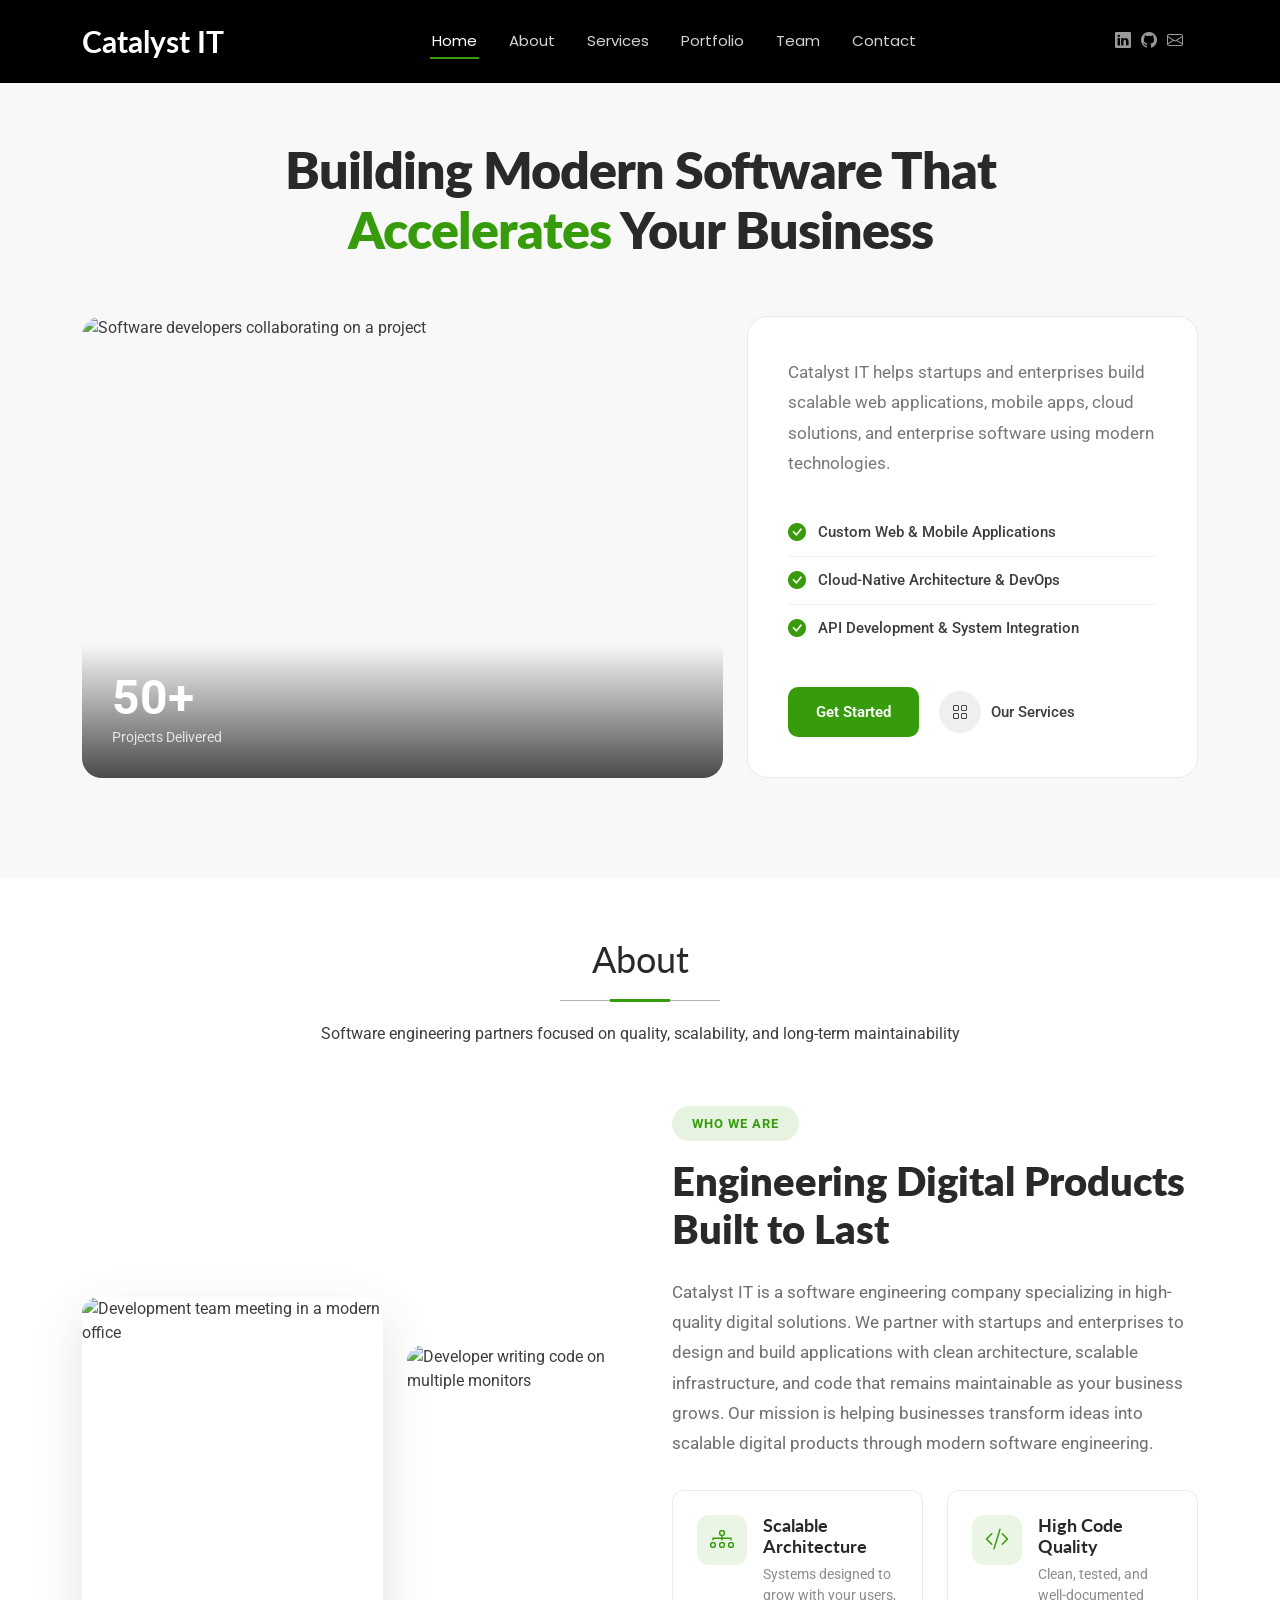
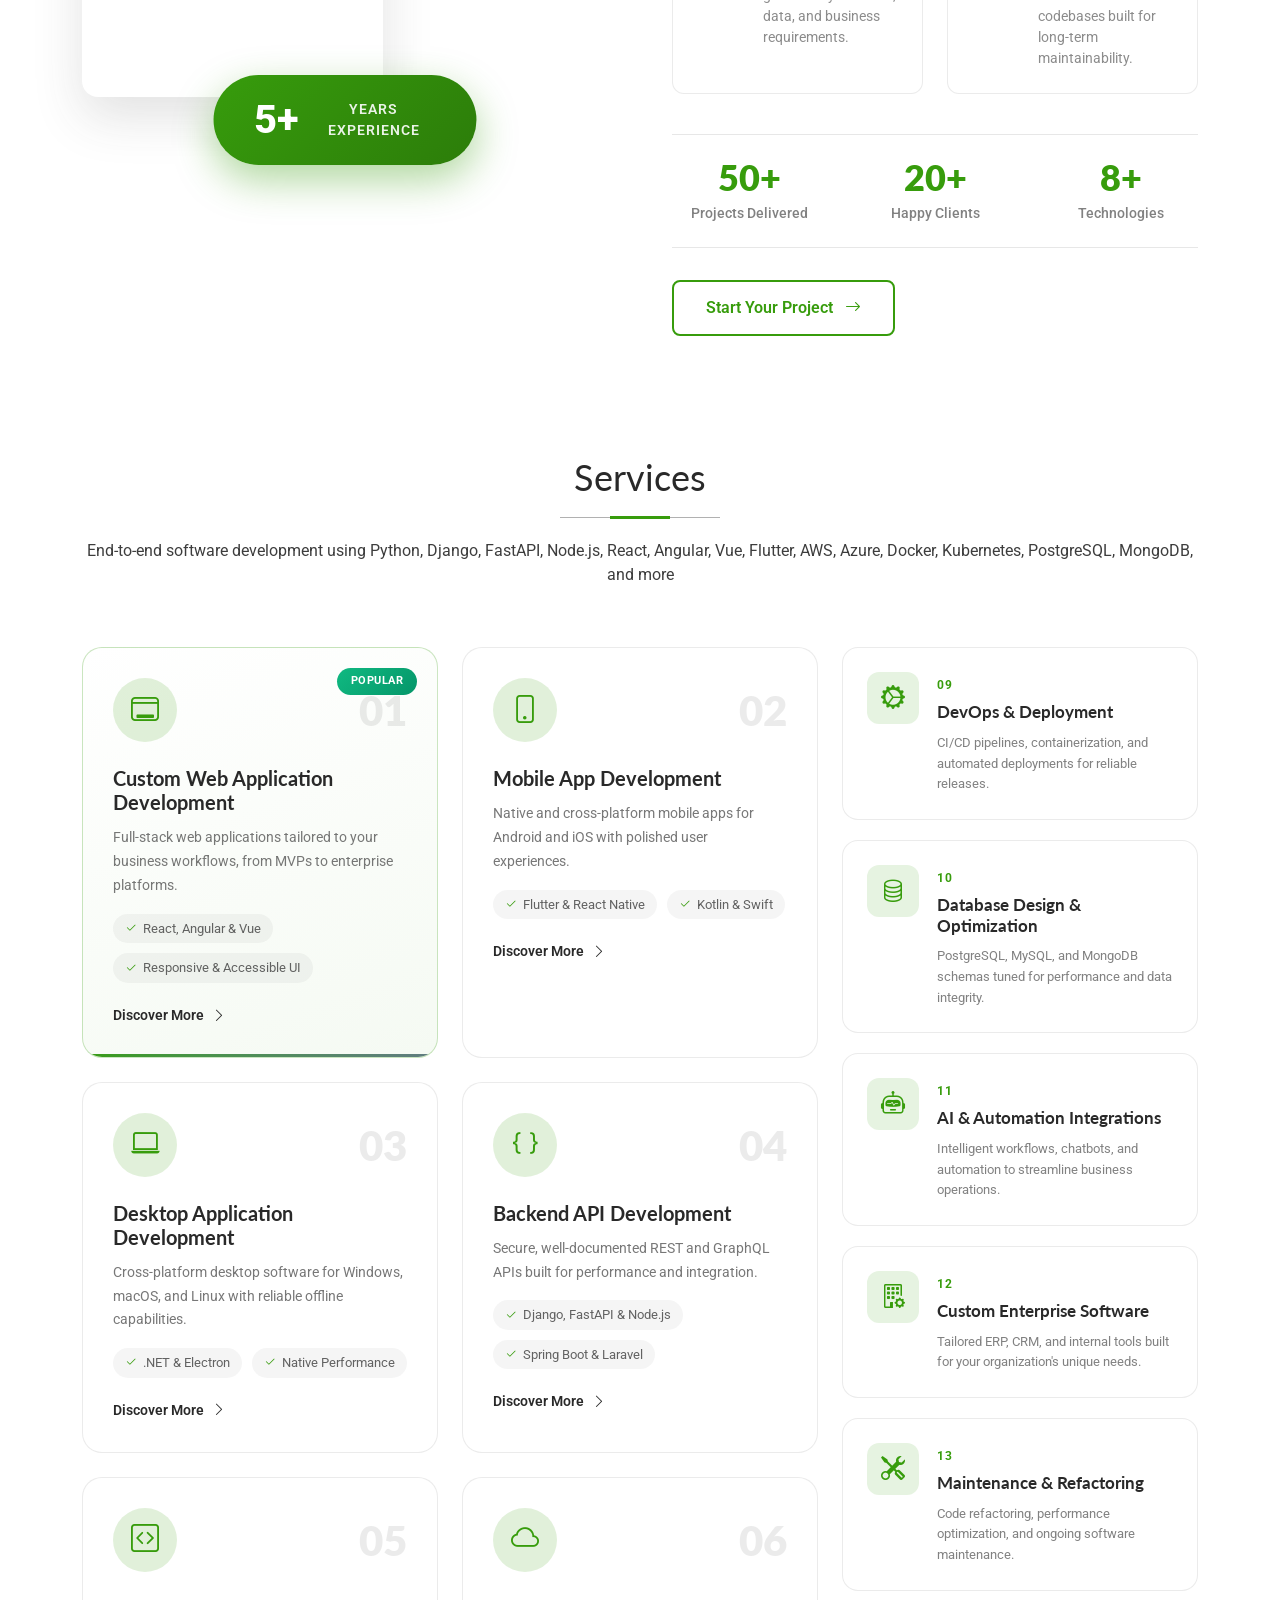
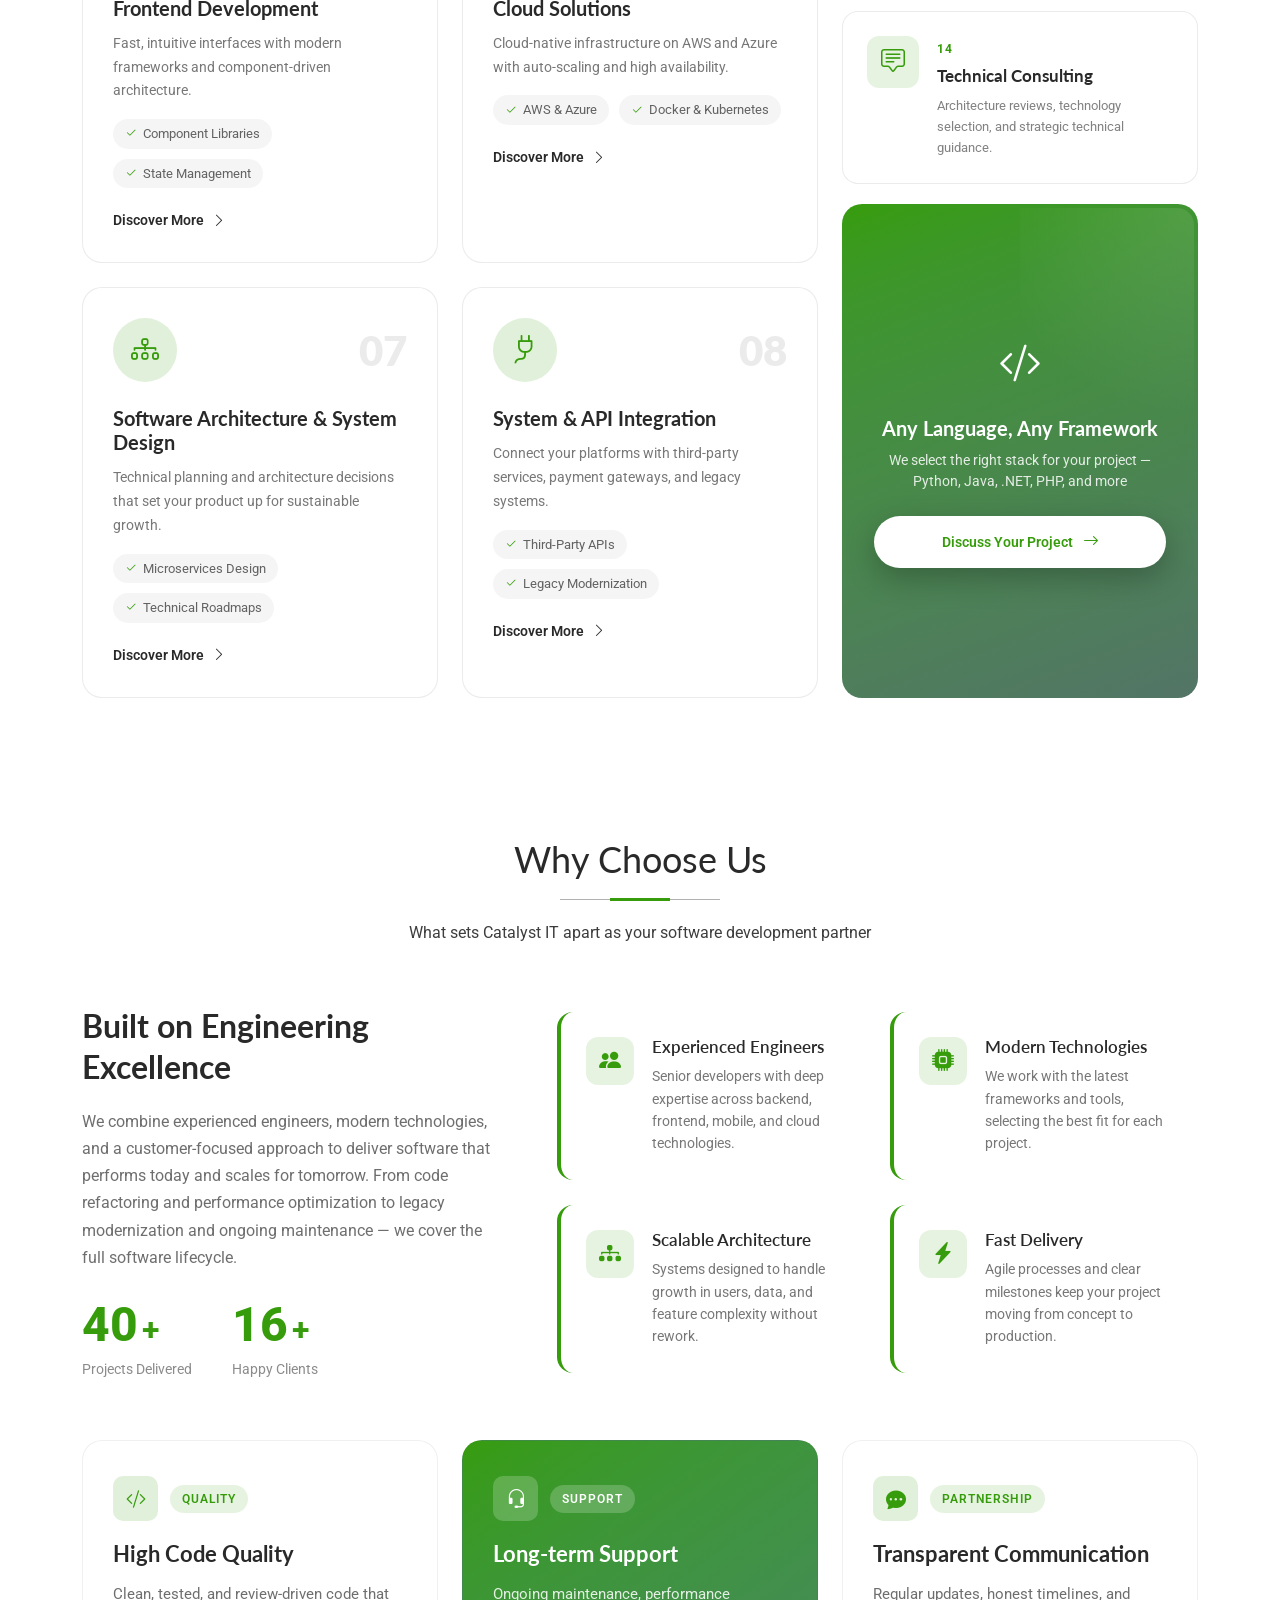
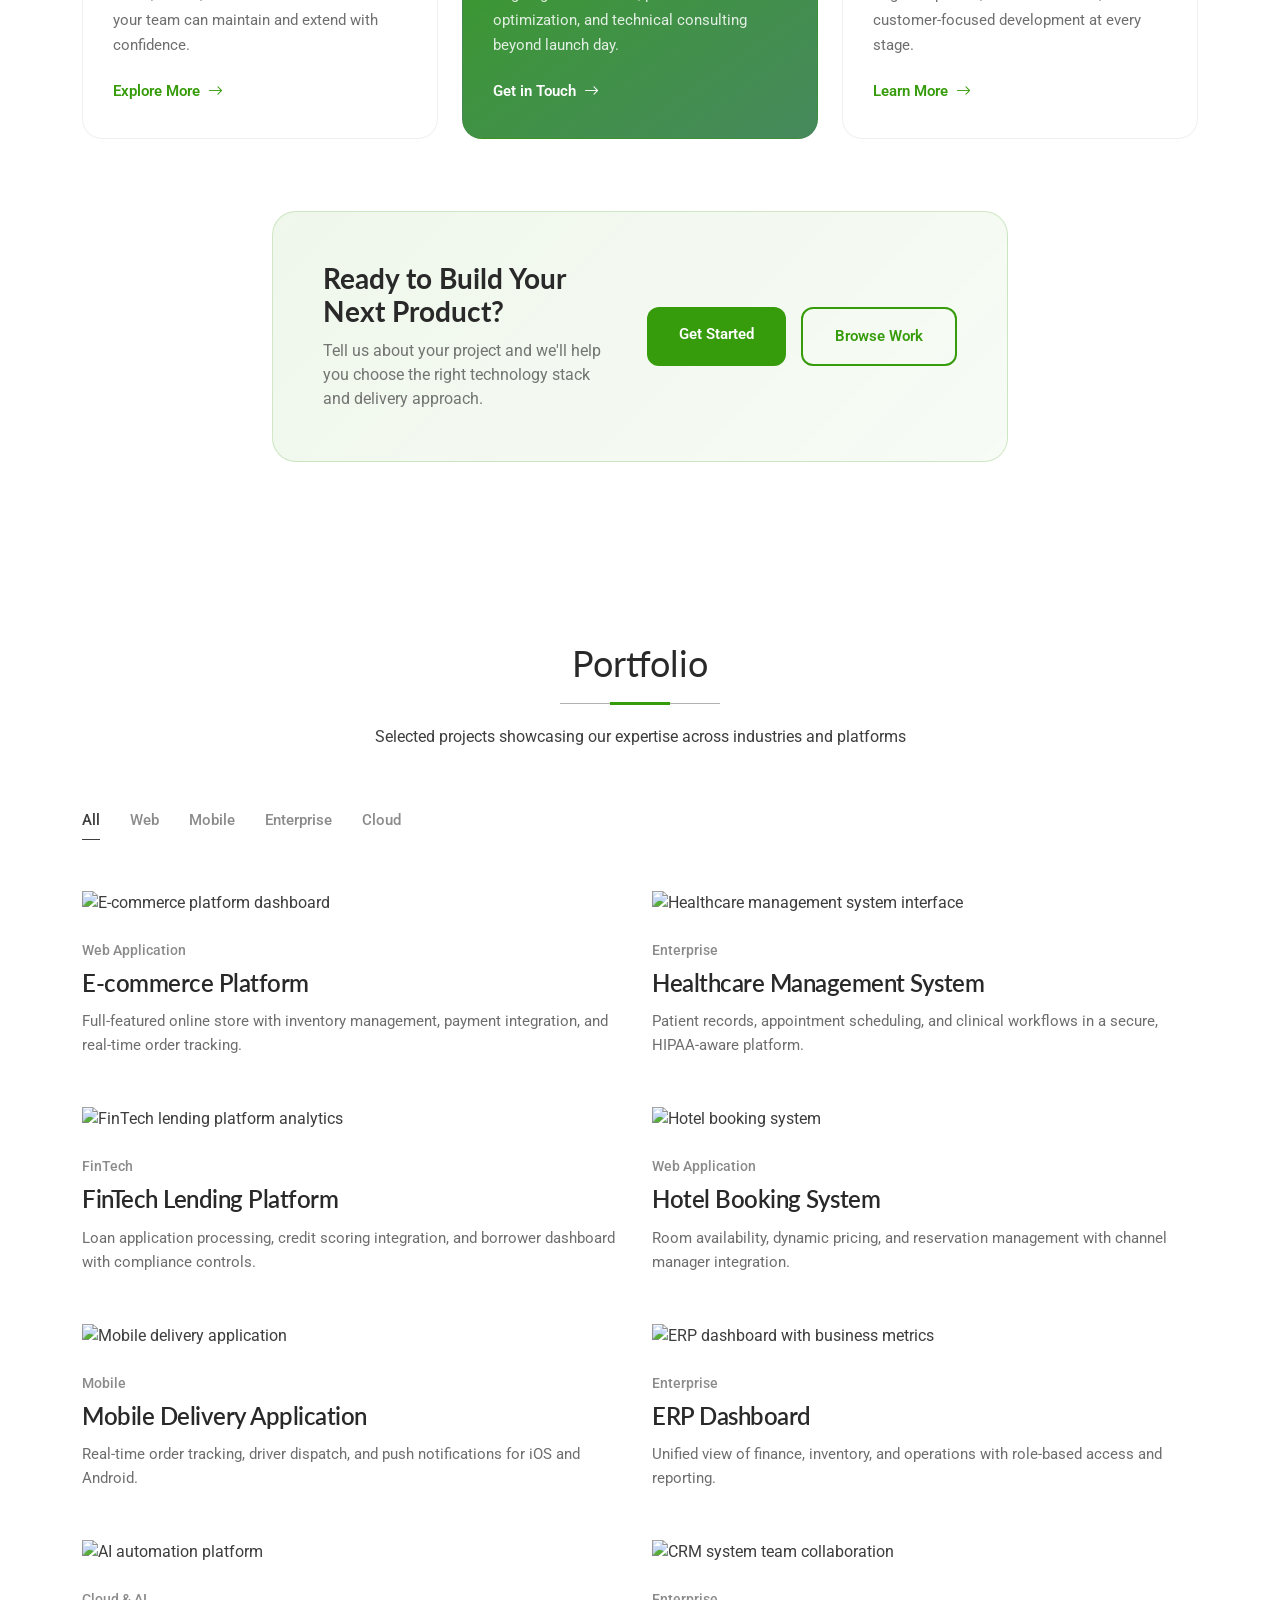
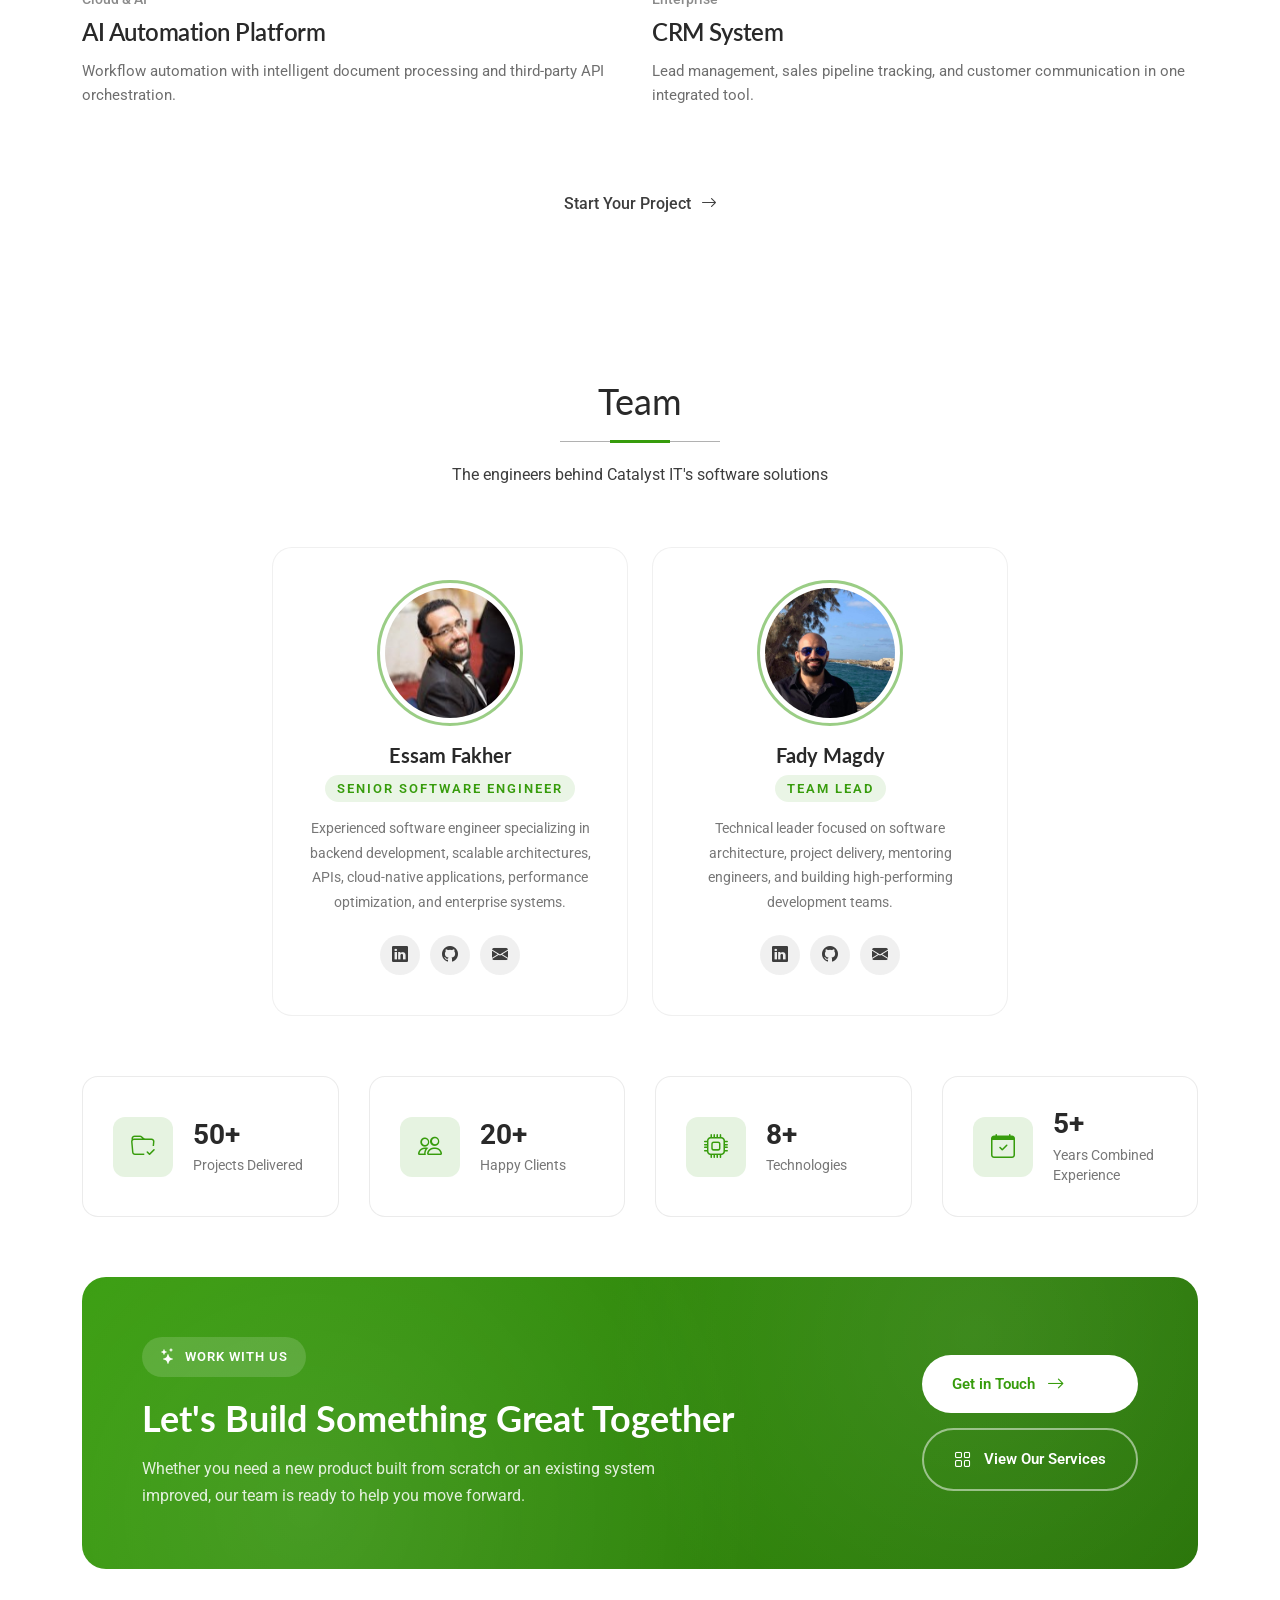
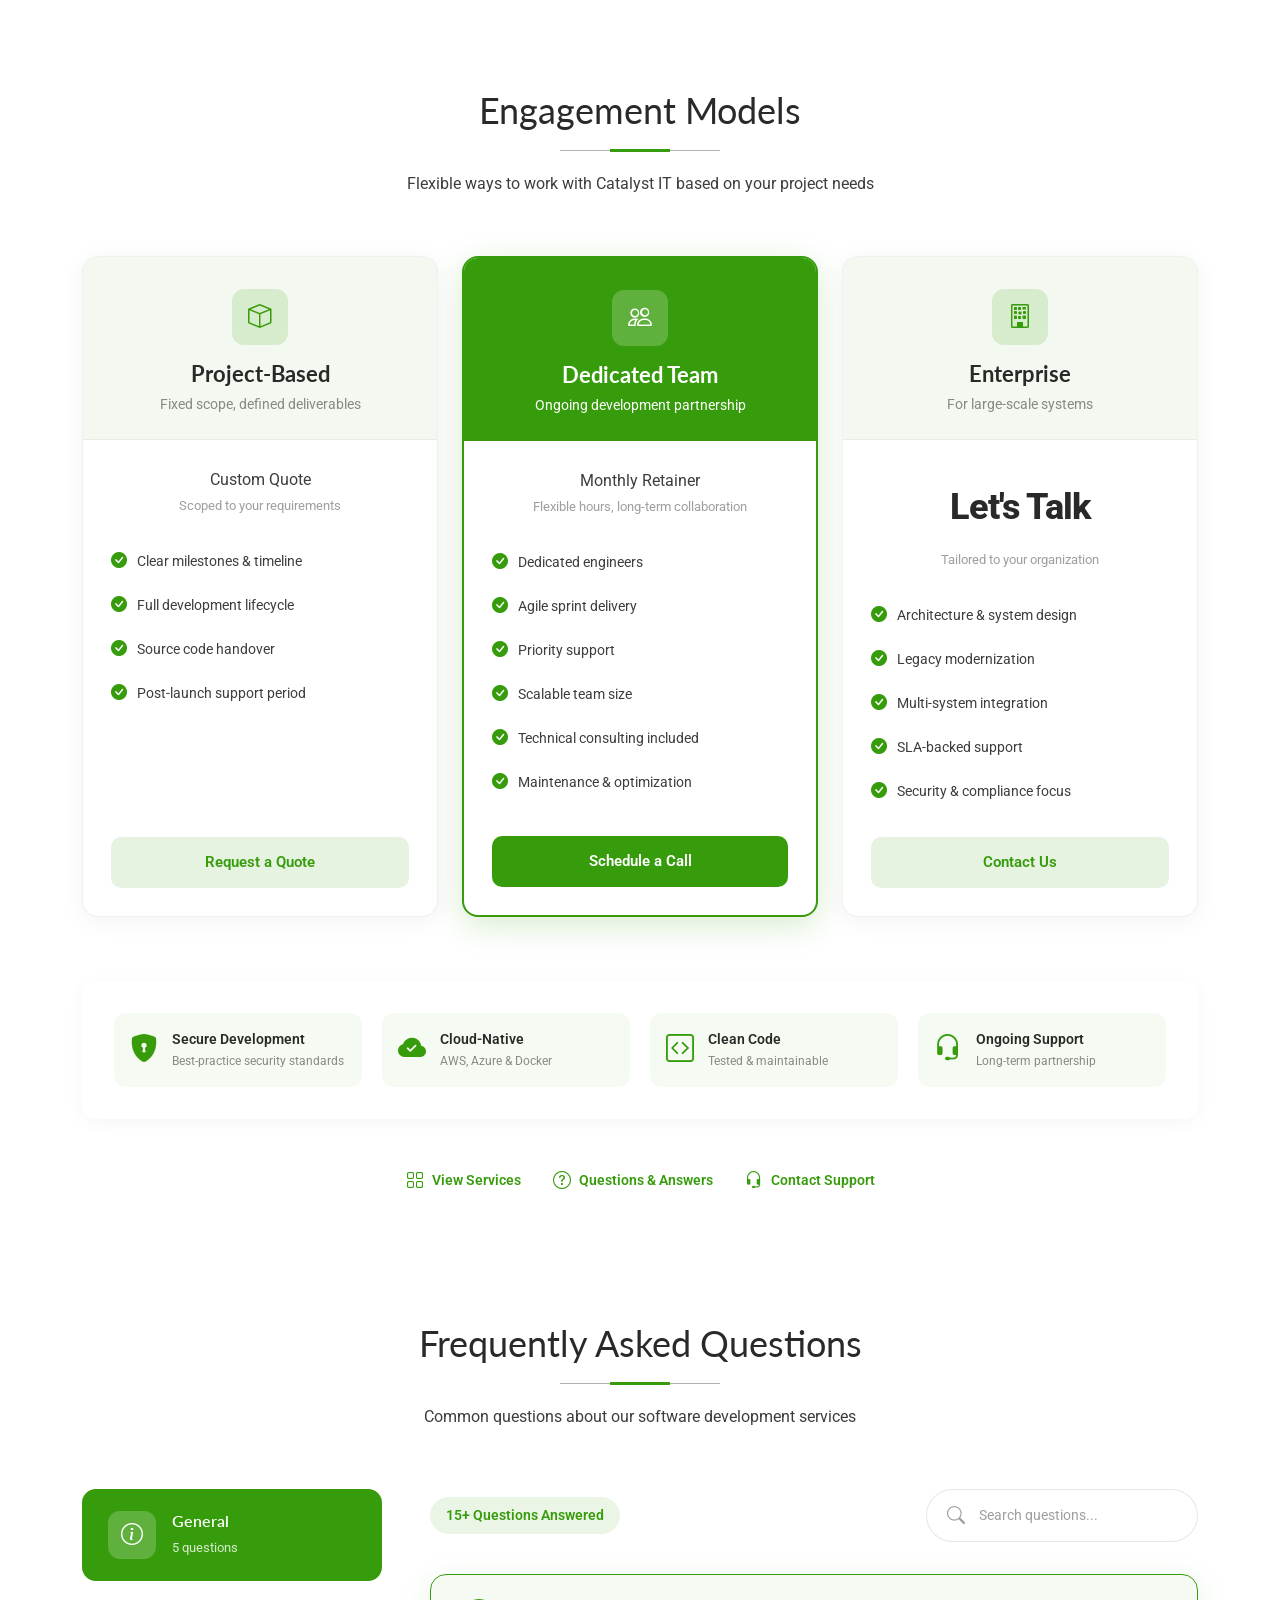
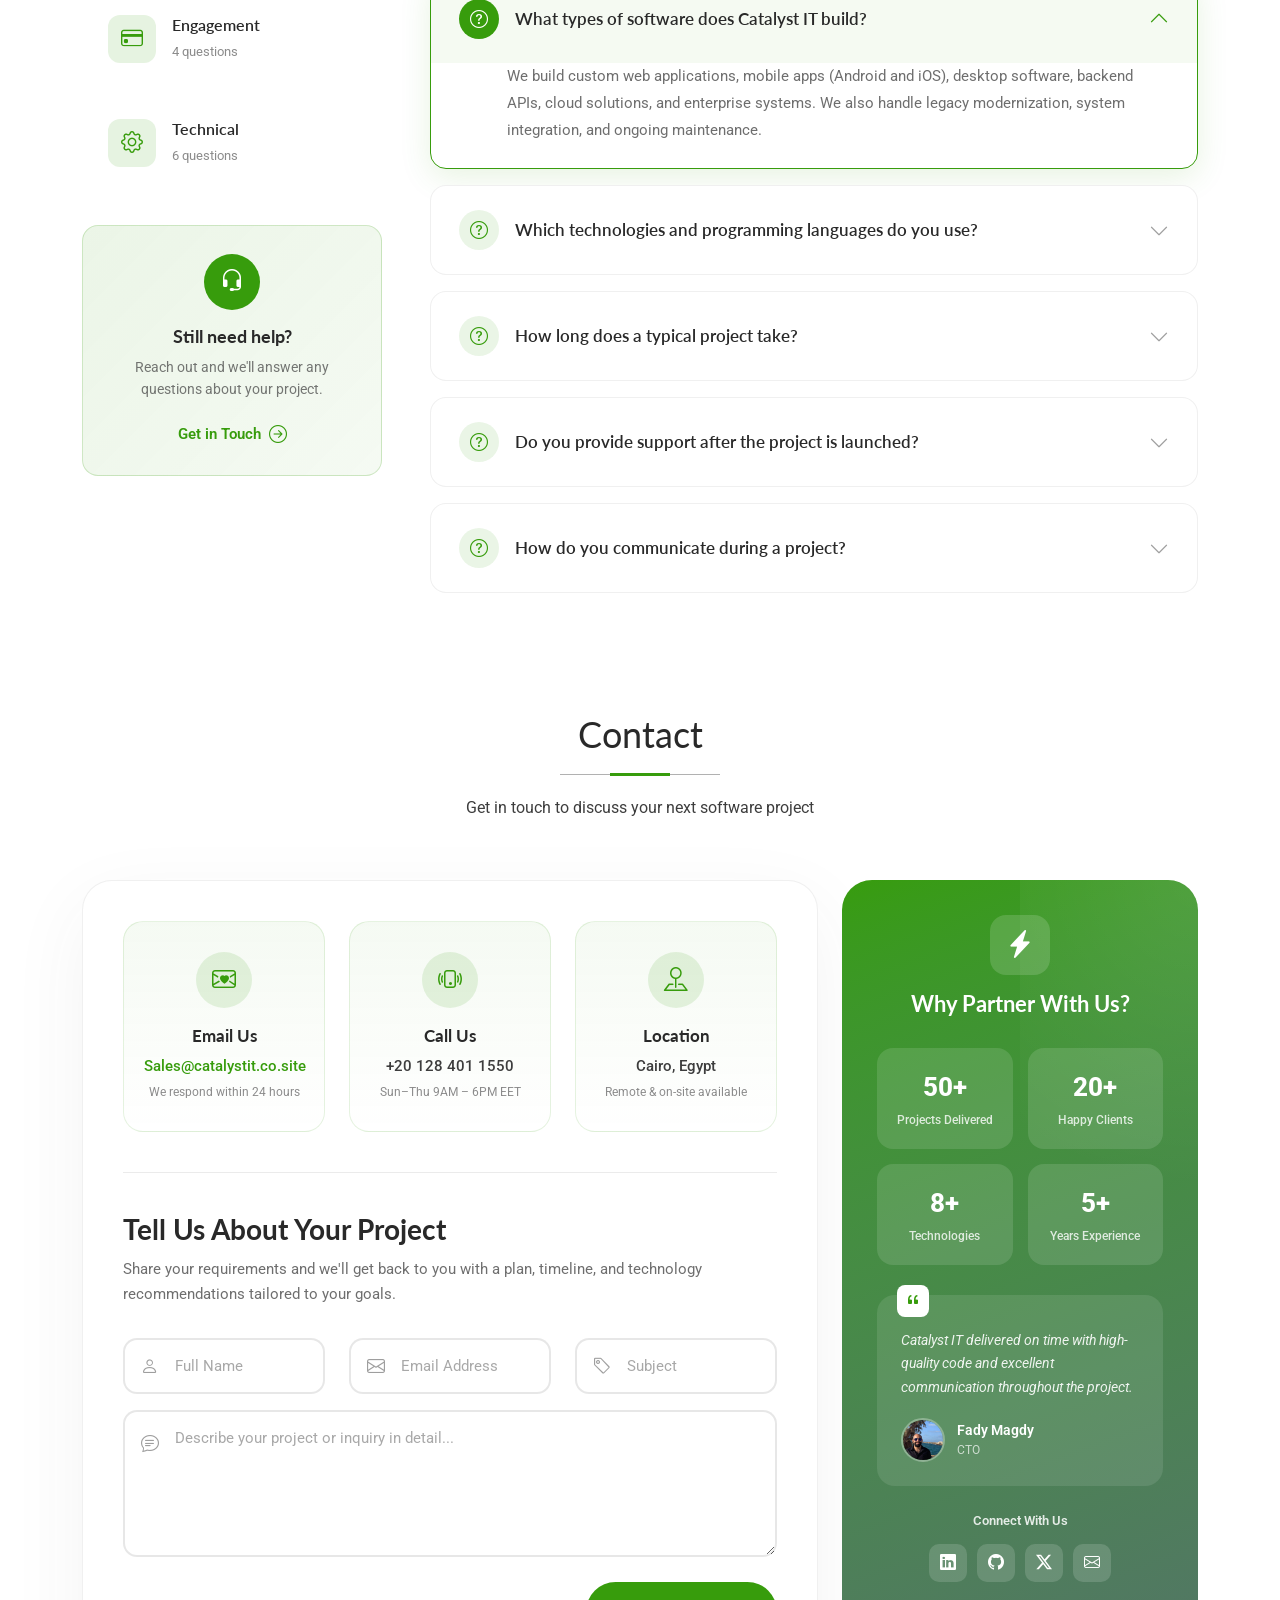
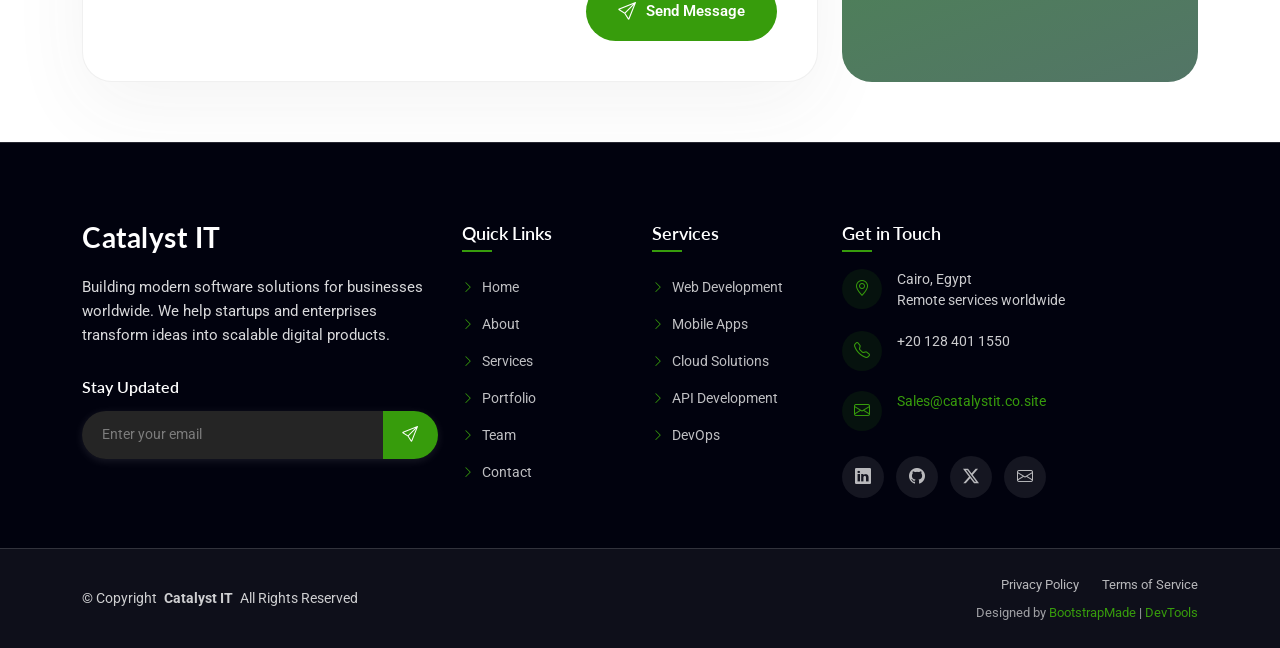
==== commit 7cd225b2: "edit some section" ====
--- a/index.html
+++ b/index.html
@@ -837,214 +837,7 @@
       </div>
 
     </section><!-- /Portfolio Section -->
-
-    <!-- Testimonials Section -->
-    <section id="testimonials" class="testimonials section dark-background">
-
-      <!-- Section Title -->
-      <div class="container section-title" data-aos="fade-up">
-        <h2>Testimonials</h2>
-        <p>What our clients say about working with Catalyst IT</p>
-      </div><!-- End Section Title -->
-
-      <div class="container" data-aos="fade-up" data-aos-delay="100">
-
-        <div class="testimonials-slider swiper init-swiper">
-          <script type="application/json" class="swiper-config">
-            {
-              "loop": true,
-              "speed": 600,
-              "autoplay": {
-                "delay": 5000
-              },
-              "slidesPerView": 1,
-              "spaceBetween": 30,
-              "navigation": {
-                "nextEl": ".swiper-button-next",
-                "prevEl": ".swiper-button-prev"
-              },
-              "breakpoints": {
-                "768": {
-                  "slidesPerView": 2,
-                  "spaceBetween": 30
-                },
-                "1200": {
-                  "slidesPerView": 2,
-                  "spaceBetween": 40
-                }
-              }
-            }
-          </script>
-          <div class="swiper-wrapper">
-            <div class="swiper-slide">
-              <div class="testimonial-item" data-aos="fade-up" data-aos-delay="100">
-                <div class="testimonial-quote">
-                  <i class="bi bi-quote"></i>
-                </div>
-                <p class="testimonial-text">Catalyst IT delivered our platform on schedule with exceptionally clean code. Their communication throughout the project was professional and transparent — we always knew exactly where things stood.</p>
-                <div class="stars-rating">
-                  <i class="bi bi-star-fill"></i>
-                  <i class="bi bi-star-fill"></i>
-                  <i class="bi bi-star-fill"></i>
-                  <i class="bi bi-star-fill"></i>
-                  <i class="bi bi-star-fill"></i>
-                </div>
-                <div class="testimonial-author">
-                  <div class="author-image">
-                    <img src="assets/img/person/person-f-3.webp" alt="Sarah Mitchell">
-                  </div>
-                  <div class="author-details">
-                    <h4>Sarah Mitchell</h4>
-                    <span>CTO</span>
-                    <div class="company-info">
-                      <i class="bi bi-briefcase-fill"></i>
-                      <span>RetailFlow</span>
-                    </div>
-                  </div>
-                  <div class="verified-icon">
-                    <i class="bi bi-patch-check-fill"></i>
-                  </div>
-                </div>
-              </div>
-            </div><!-- End testimonial item -->
-
-            <div class="swiper-slide">
-              <div class="testimonial-item" data-aos="fade-up" data-aos-delay="200">
-                <div class="testimonial-quote">
-                  <i class="bi bi-quote"></i>
-                </div>
-                <p class="testimonial-text">The technical expertise on our API integration was outstanding. They handled complex third-party connections seamlessly and the system has been running reliably in production ever since.</p>
-                <div class="stars-rating">
-                  <i class="bi bi-star-fill"></i>
-                  <i class="bi bi-star-fill"></i>
-                  <i class="bi bi-star-fill"></i>
-                  <i class="bi bi-star-fill"></i>
-                  <i class="bi bi-star-fill"></i>
-                </div>
-                <div class="testimonial-author">
-                  <div class="author-image">
-                    <img src="assets/img/person/person-m-7.webp" alt="James Okonkwo">
-                  </div>
-                  <div class="author-details">
-                    <h4>James Okonkwo</h4>
-                    <span>Head of Engineering</span>
-                    <div class="company-info">
-                      <i class="bi bi-briefcase-fill"></i>
-                      <span>PayBridge</span>
-                    </div>
-                  </div>
-                  <div class="verified-icon">
-                    <i class="bi bi-patch-check-fill"></i>
-                  </div>
-                </div>
-              </div>
-            </div><!-- End testimonial item -->
-
-            <div class="swiper-slide">
-              <div class="testimonial-item" data-aos="fade-up" data-aos-delay="300">
-                <div class="testimonial-quote">
-                  <i class="bi bi-quote"></i>
-                </div>
-                <p class="testimonial-text">We needed a mobile app built quickly without sacrificing quality. Catalyst IT exceeded our expectations — on-time delivery, excellent support after launch, and a product our users love.</p>
-                <div class="stars-rating">
-                  <i class="bi bi-star-fill"></i>
-                  <i class="bi bi-star-fill"></i>
-                  <i class="bi bi-star-fill"></i>
-                  <i class="bi bi-star-fill"></i>
-                  <i class="bi bi-star-fill"></i>
-                </div>
-                <div class="testimonial-author">
-                  <div class="author-image">
-                    <img src="assets/img/person/person-f-9.webp" alt="Layla Hassan">
-                  </div>
-                  <div class="author-details">
-                    <h4>Layla Hassan</h4>
-                    <span>Product Manager</span>
-                    <div class="company-info">
-                      <i class="bi bi-briefcase-fill"></i>
-                      <span>QuickServe</span>
-                    </div>
-                  </div>
-                  <div class="verified-icon">
-                    <i class="bi bi-patch-check-fill"></i>
-                  </div>
-                </div>
-              </div>
-            </div><!-- End testimonial item -->
-
-            <div class="swiper-slide">
-              <div class="testimonial-item" data-aos="fade-up" data-aos-delay="100">
-                <div class="testimonial-quote">
-                  <i class="bi bi-quote"></i>
-                </div>
-                <p class="testimonial-text">Their team modernized our legacy system without disrupting daily operations. The migration was smooth, well-documented, and the new architecture is far more maintainable.</p>
-                <div class="stars-rating">
-                  <i class="bi bi-star-fill"></i>
-                  <i class="bi bi-star-fill"></i>
-                  <i class="bi bi-star-fill"></i>
-                  <i class="bi bi-star-fill"></i>
-                  <i class="bi bi-star-fill"></i>
-                </div>
-                <div class="testimonial-author">
-                  <div class="author-image">
-                    <img src="assets/img/person/person-m-4.webp" alt="David Chen">
-                  </div>
-                  <div class="author-details">
-                    <h4>David Chen</h4>
-                    <span>IT Director</span>
-                    <div class="company-info">
-                      <i class="bi bi-briefcase-fill"></i>
-                      <span>LogiCore</span>
-                    </div>
-                  </div>
-                  <div class="verified-icon">
-                    <i class="bi bi-patch-check-fill"></i>
-                  </div>
-                </div>
-              </div>
-            </div><!-- End testimonial item -->
-
-            <div class="swiper-slide">
-              <div class="testimonial-item" data-aos="fade-up" data-aos-delay="200">
-                <div class="testimonial-quote">
-                  <i class="bi bi-quote"></i>
-                </div>
-                <p class="testimonial-text">From our first consultation to post-launch support, Catalyst IT has been a reliable partner. Their engineers are knowledgeable, responsive, and genuinely invested in our success.</p>
-                <div class="stars-rating">
-                  <i class="bi bi-star-fill"></i>
-                  <i class="bi bi-star-fill"></i>
-                  <i class="bi bi-star-fill"></i>
-                  <i class="bi bi-star-fill"></i>
-                  <i class="bi bi-star-fill"></i>
-                </div>
-                <div class="testimonial-author">
-                  <div class="author-image">
-                    <img src="assets/img/person/person-f-14.webp" alt="Amira El-Sayed">
-                  </div>
-                  <div class="author-details">
-                    <h4>Amira El-Sayed</h4>
-                    <span>Founder</span>
-                    <div class="company-info">
-                      <i class="bi bi-briefcase-fill"></i>
-                      <span>HealthTrack</span>
-                    </div>
-                  </div>
-                  <div class="verified-icon">
-                    <i class="bi bi-patch-check-fill"></i>
-                  </div>
-                </div>
-              </div>
-            </div><!-- End testimonial item -->
-          </div>
-          <div class="swiper-navigation-wrapper">
-            <div class="swiper-button-prev"></div>
-            <div class="swiper-button-next"></div>
-          </div>
-        </div>
-
-      </div>
-
-    </section><!-- /Testimonials Section -->
+    
 
     <!-- Team Section -->
     <section id="team" class="team section">
@@ -1688,10 +1481,10 @@
                 </div>
                 <p>Catalyst IT delivered on time with high-quality code and excellent communication throughout the project.</p>
                 <div class="client-info">
-                  <img src="assets/img/person/person-f-7.webp" alt="Client" class="client-avatar">
+                  <img src="assets/img/person/web-img-2.enc" alt="Client" class="client-avatar">
                   <div class="client-details">
-                    <span class="client-name">Sarah Mitchell</span>
-                    <span class="client-role">CTO, RetailFlow</span>
+                    <span class="client-name">Fady Magdy</span>
+                    <span class="client-role">CTO</span>
                   </div>
                 </div>
               </div>
